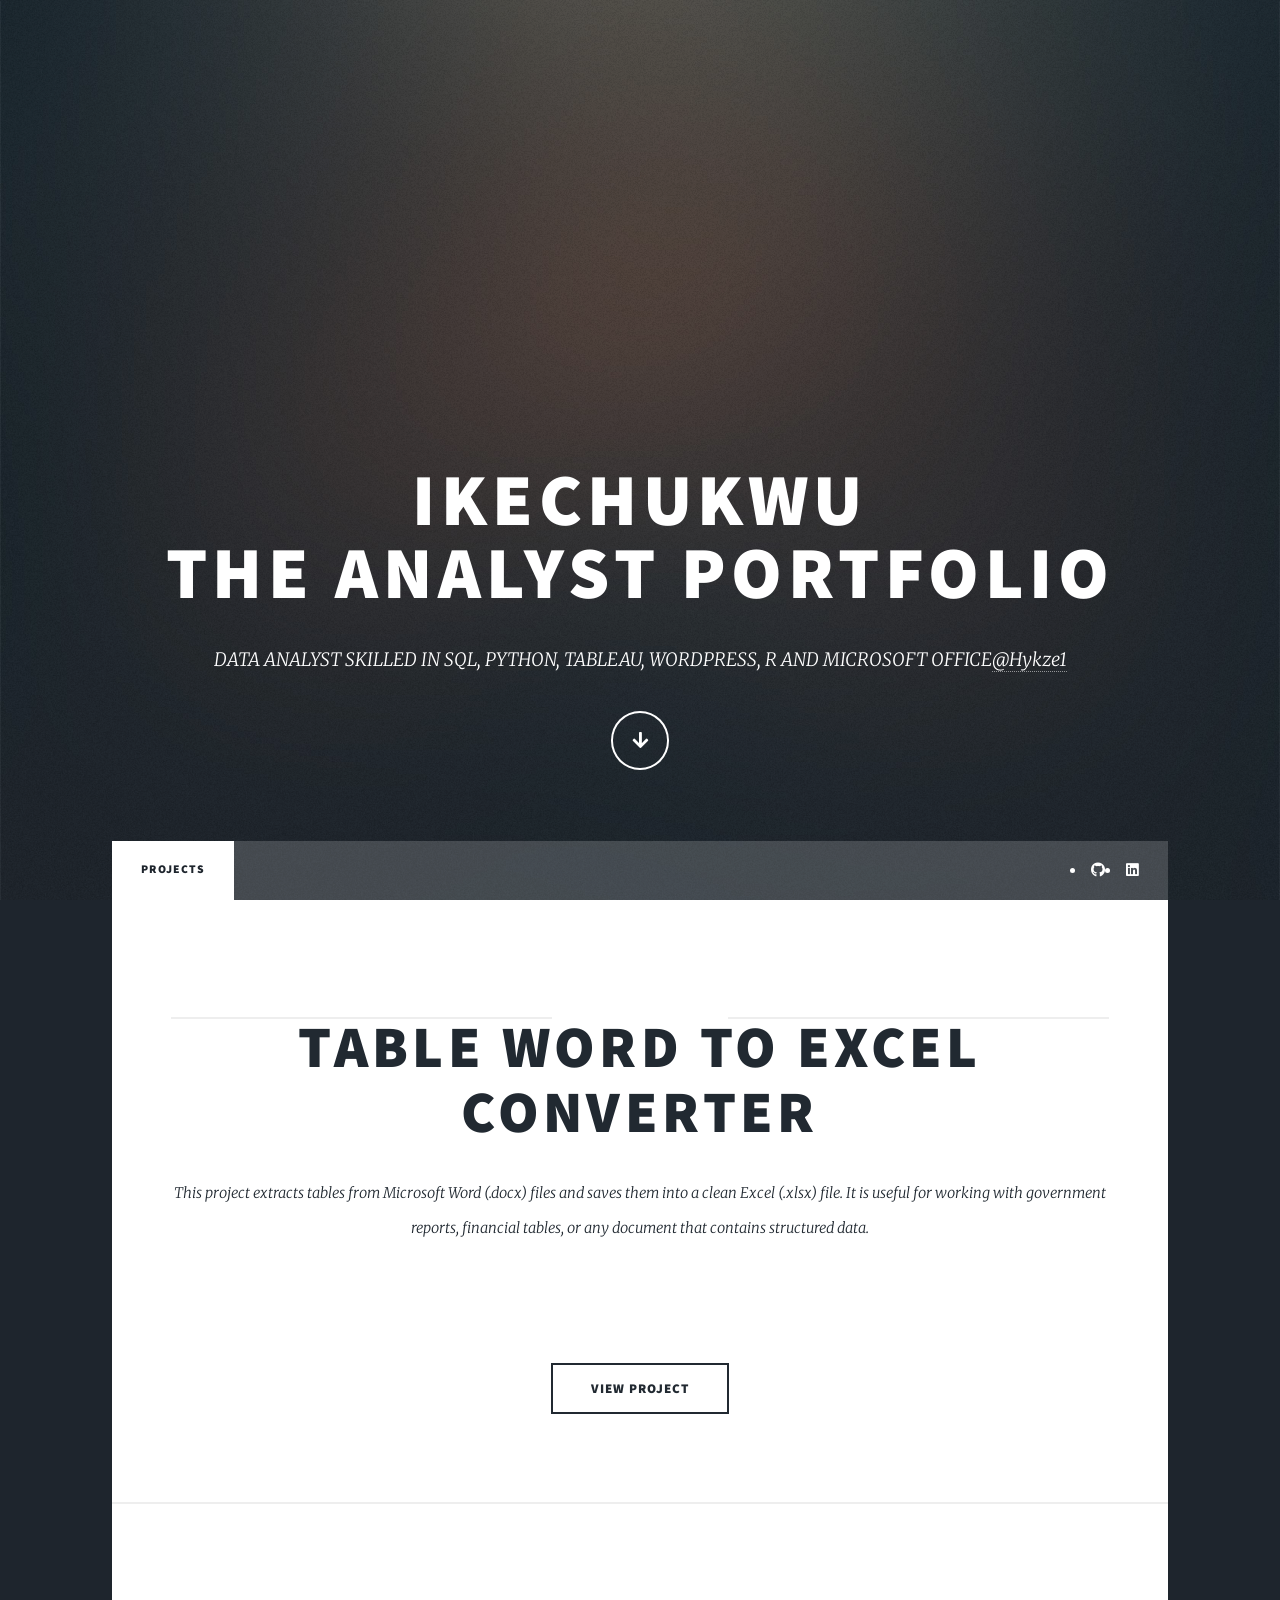
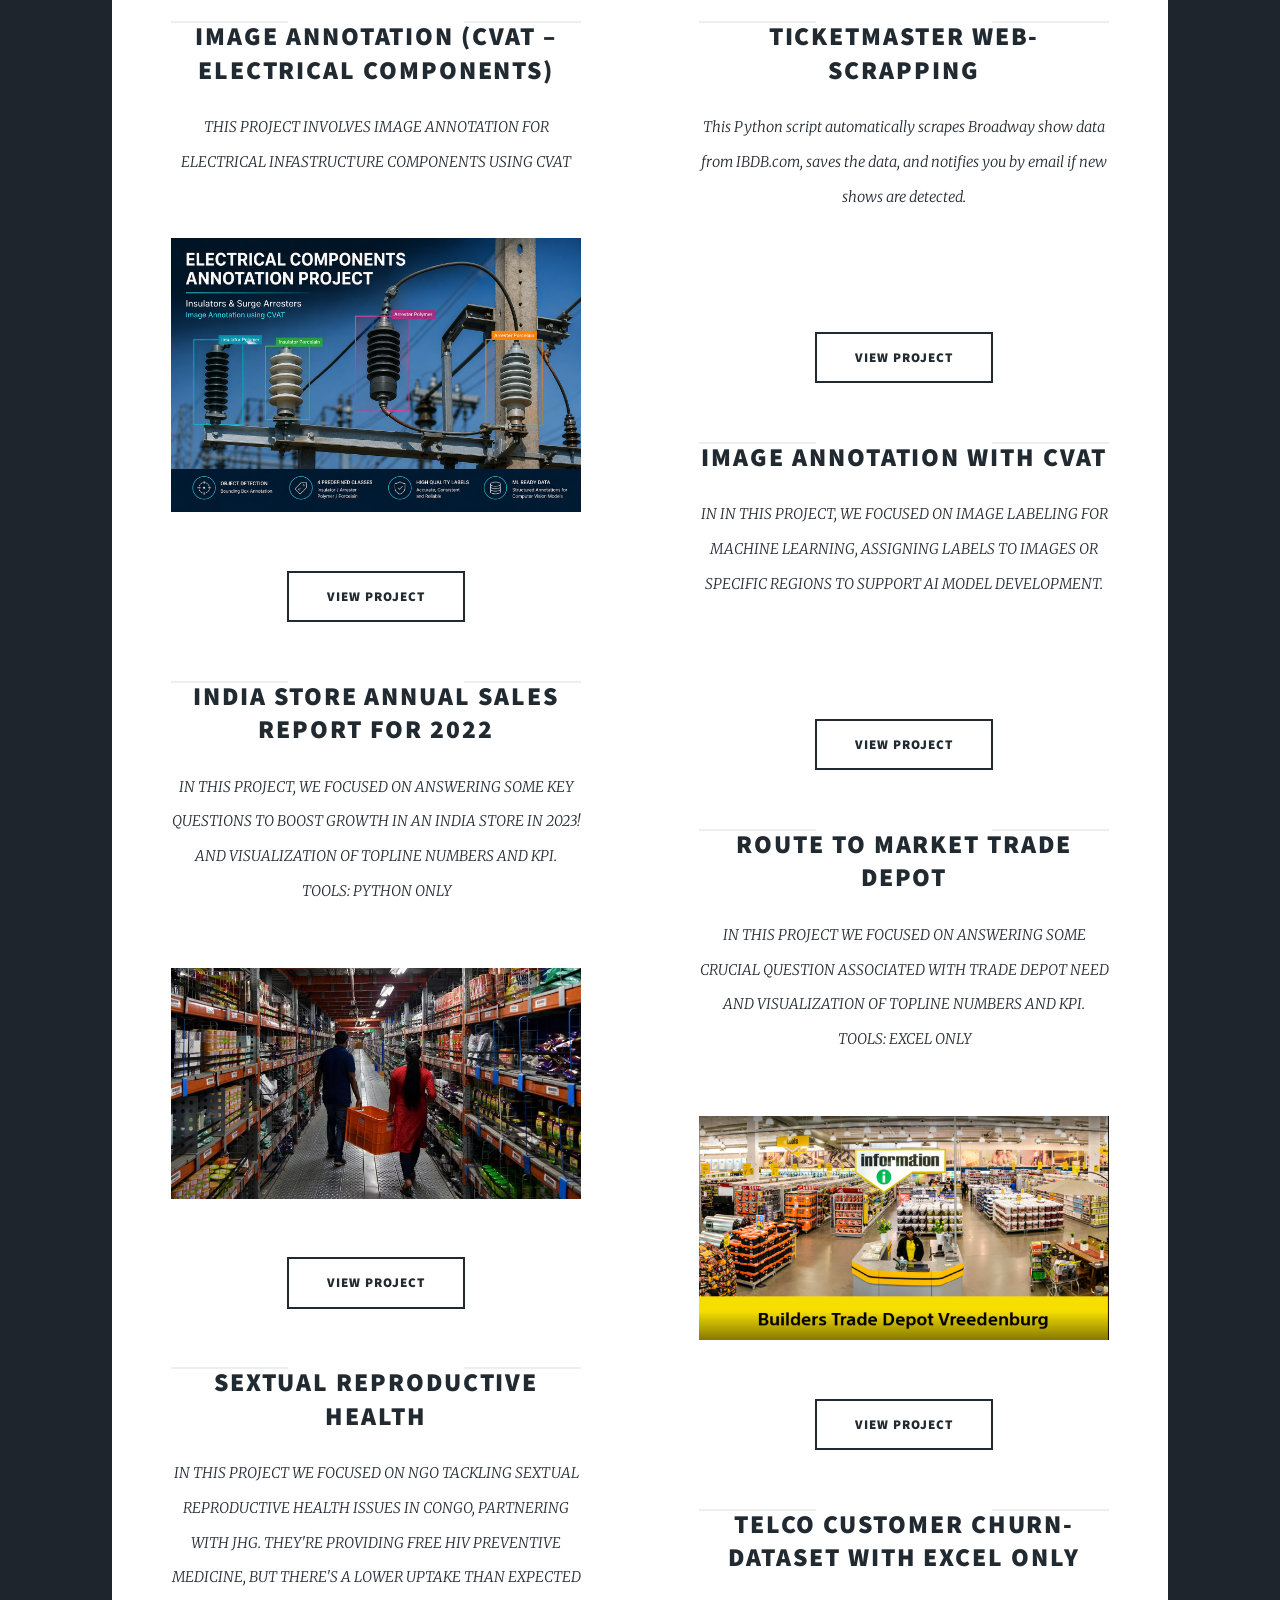
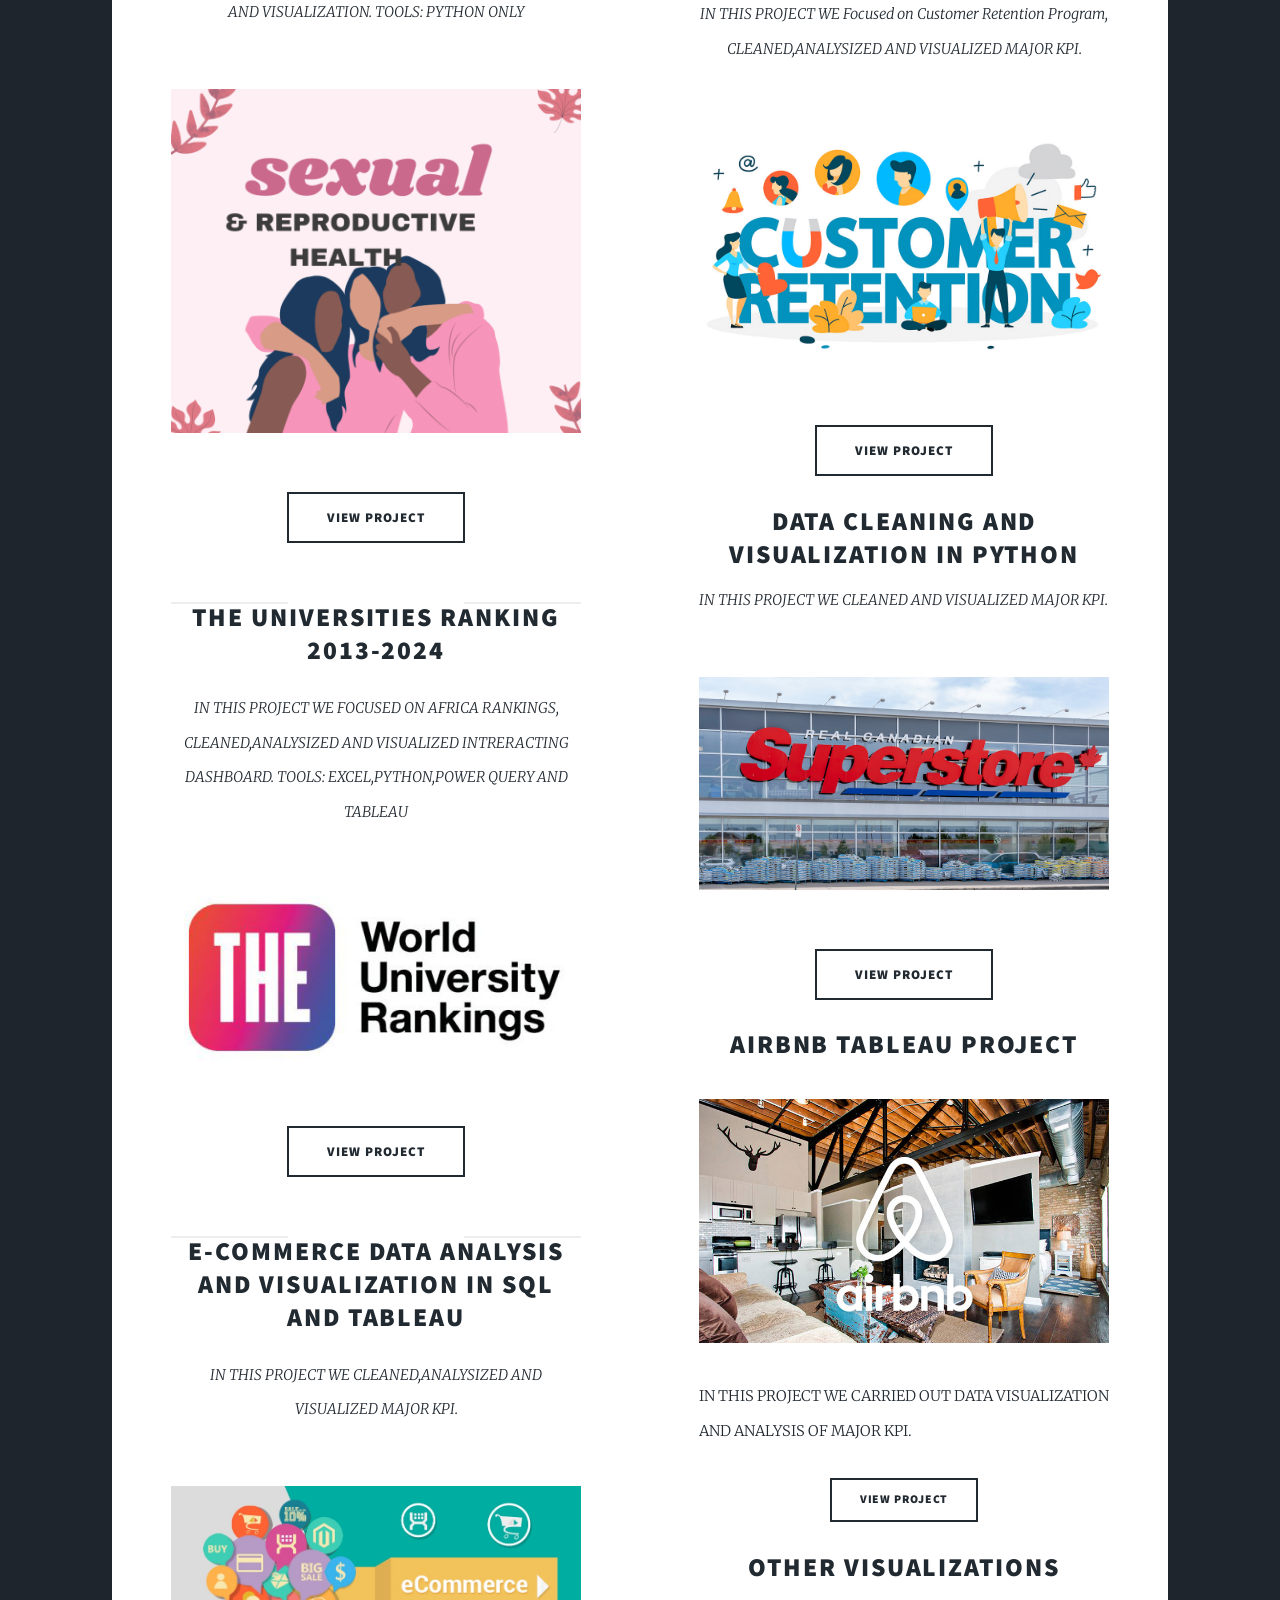
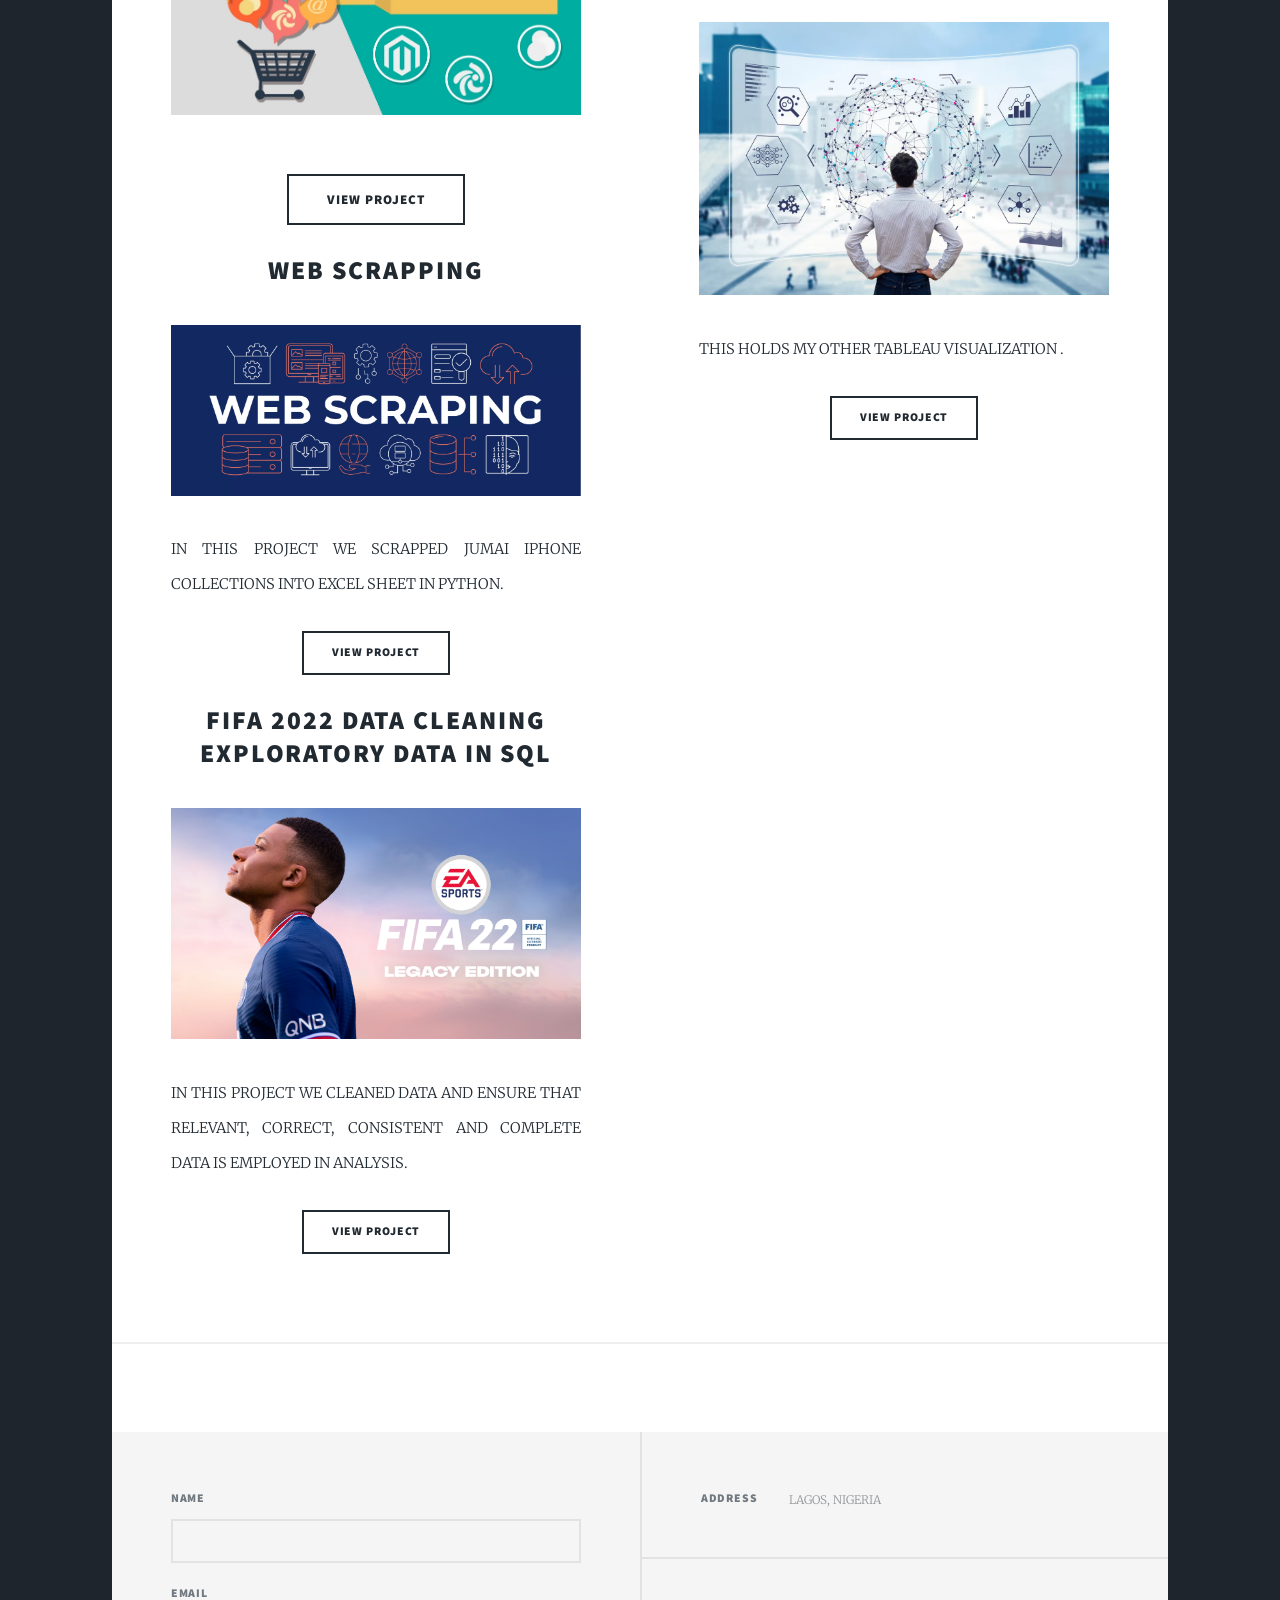
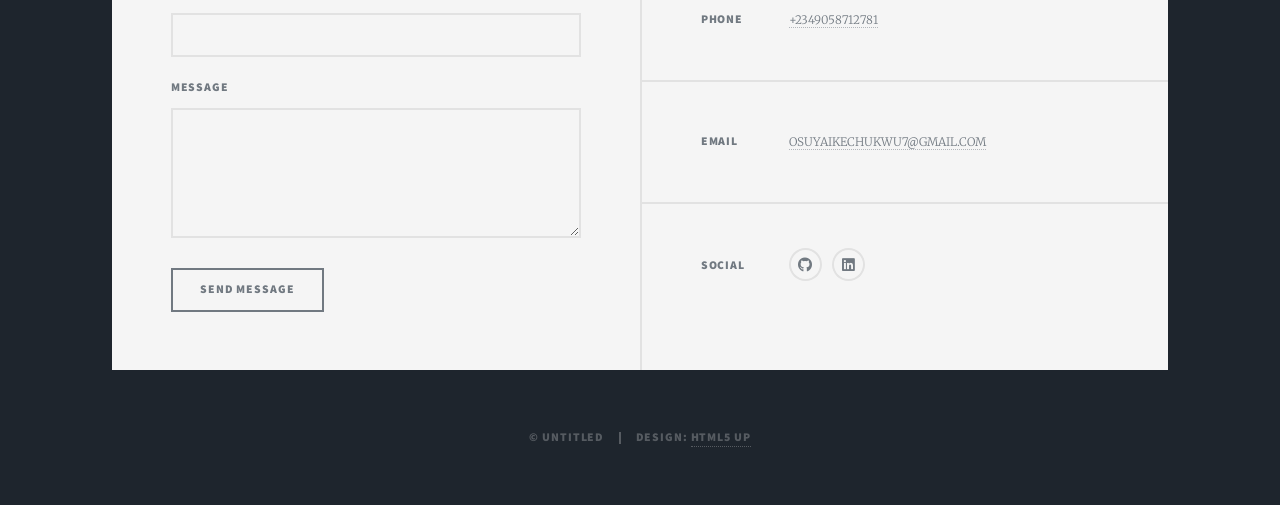
==== index.html @ c37cb104 "Update index.html Signed-off-by: Ikechukwu  Osuya <100960483+Hykze1@users.noreply.github.com>" ====
<!DOCTYPE HTML>
<!--
	Massively by HTML5 UP
	html5up.net | @ajlkn
	Free for personal and commercial use under the CCA 3.0 license (html5up.net/license)
-->
<html>
	<head>
		<title>IKECHUKWU THE ANALYST PORTFOLIO</title>
		<meta charset="utf-8" />
		<meta name="viewport" content="width=device-width, initial-scale=1, user-scalable=no" />
		<link rel="stylesheet" href="assets/css/main.css" />
		<noscript><link rel="stylesheet" href="assets/css/noscript.css" /></noscript>
	</head>
	<body class="is-preload">

		<!-- Wrapper -->
			<div id="wrapper" class="fade-in">

				<!-- Intro -->
					<div id="intro">
						<h1>IKECHUKWU<br />
						THE ANALYST PORTFOLIO</h1>
						<p>DATA ANALYST SKILLED IN SQL, PYTHON, TABLEAU, WORDPRESS, R AND MICROSOFT OFFICE<a href="https://twitter.com/Hykze1">@Hykze1</a>  <a href=""></a><br />
						 <a href="https://html5up.net/license"></a></p>
						<ul class="actions">
							<li><a href="#header" class="button icon solid solo fa-arrow-down scrolly">Continue</a></li>
						</ul>
					</div>

				<!-- Header -->
					<header id="header">
						<a href="index.html" class="logo">IKECHUKWU THE ANALYST</a>
					</header>

				<!-- Nav -->
					<nav id="nav">
						<ul class="links">
							<li class="active"><a href="index.html">PROJECTS</a></li>

						</ul>
						<li><a href="https://github.com/Hykze1" class="icon brands alt fa-github"><span class="label">GitHub</span></a></li>
						<li><a href="https://www.linkedin.com/in/ikechukwu-osuya-4651a313b/" class="icon brands alt fa-linkedin"><span class="label">LINKEDIN</span></a></li>
					</nav>

				<!-- Main -->
					<div id="main">

						<!-- Featured Post -->
							<article class="post featured">
								<header class="major">
									<span class="date"></span>
									<h2><a href="#">Table Word to Excel Converter</a></h2>
									<p>This project extracts tables from Microsoft Word (.docx) files and saves them into a clean Excel (.xlsx) file.
									It is useful for working with government reports, financial tables, or any document that contains structured data.</p>
								</header>
								<a href="#" class="image main"><img src="https://www.guidingtech.com/wp-content/uploads/convert-a-word-table-to-microsoft-excel.jpg" alt="" /></a>
								<ul class="actions special">
									<li><a href="https://github.com/Hykze1/Table_Word_to_Excel_Converter/tree/main" class="button large">VIEW PROJECT</a></li>
								</ul>
							</article>

						<!-- Posts -->
						<section class="posts">
							<div class="left-column">
								</article>
								<header class="major">
									<span class="date"></span>
									<h2><a href="#">Image Annotation (CVAT – Electrical Components)</a></h2>
									<p>THIS PROJECT INVOLVES IMAGE ANNOTATION FOR ELECTRICAL INFASTRUCTURE COMPONENTS USING CVAT</p>
								</header>
								<a href="#" class="image main"><img src="images/Elecrical.png" alt="" /></a>
								<ul class="actions special">
									<li><a href="https://github.com/Hykze1/Image-Annotation-CVAT-Electrical-Components-" class="button large">VIEW PROJECT</a></li>
								</ul>
							</article>
								<header class="major">
									<span class="date"></span>
									<h2><a href="#">INDIA STORE ANNUAL SALES REPORT FOR 2022</a></h2>
									<p>IN THIS PROJECT, WE FOCUSED ON ANSWERING SOME KEY QUESTIONS TO BOOST GROWTH IN AN INDIA STORE IN 2023! AND VISUALIZATION OF TOPLINE NUMBERS AND KPI. TOOLS: PYTHON ONLY</p>
								</header>
								<a href="#" class="image main"><img src="images/INDIAN.jpg" alt="" /></a>
								<ul class="actions special">
									<li><a href="https://github.com/Hykze1/India-Store-Annual-Sales-Report-for-2022" class="button large">VIEW PROJECT</a></li>
								</ul>
							</article>
								</article>
								<header class="major">
									<span class="date"></span>
									<h2><a href="#">SEXTUAL REPRODUCTIVE HEALTH </a></h2>
									<p>IN THIS PROJECT WE FOCUSED ON NGO TACKLING SEXTUAL REPRODUCTIVE HEALTH ISSUES IN CONGO, PARTNERING WITH JHG.  
										THEY'RE PROVIDING FREE HIV PREVENTIVE MEDICINE, BUT THERE'S A LOWER UPTAKE THAN EXPECTED AND VISUALIZATION. TOOLS: PYTHON ONLY</p>
								</header>
								<a href="#" class="image main"><img src="images/HEALTH.png" alt="" /></a>
								<ul class="actions special">
									<li><a href="https://github.com/Hykze1/sexual-reproductive-health" class="button large">VIEW PROJECT</a></li>
								</ul>
							</article>
								</article>
								<header class="major">
									<span class="date"></span>
									<h2><a href="#">THE UNIVERSITIES RANKING 2013-2024</a></h2>
									<p>IN THIS PROJECT WE FOCUSED ON AFRICA RANKINGS, CLEANED,ANALYSIZED AND VISUALIZED INTRERACTING DASHBOARD. TOOLS: EXCEL,PYTHON,POWER QUERY AND TABLEAU</p>
								</header>
								<a href="#" class="image main"><img src="images/THE.png" alt="" /></a>
								<ul class="actions special">
									<li><a href="https://github.com/Hykze1/Times_Higher_Education_Rankings/tree/main" class="button large">VIEW PROJECT</a></li>
								</ul>
							</article>
							  <article>
								<header class="major">
									<span class="date"></span>
									<h2><a href="#">E-COMMERCE DATA ANALYSIS AND VISUALIZATION IN SQL AND TABLEAU</a></h2>
									<p>IN THIS PROJECT WE CLEANED,ANALYSIZED AND VISUALIZED MAJOR KPI.</p>
								</header>
								<a href="#" class="image main"><img src="images/ecommerce.jpg" alt="" /></a>
								<ul class="actions special">
									<li><a href="https://github.com/Hykze1/OLIST-E-COMMERCE-STORE-" class="button large">VIEW PROJECT</a></li>
								</ul>
							</article>
								</article>
								<header>
									<span class="date"></span>
									<h2><a href="#">WEB SCRAPPING</a></h2>
								</header>
								<a href="#" class="image fit"><img src="images/web-scraping.jpg" alt="" /></a>
								<p>IN THIS PROJECT WE SCRAPPED JUMAI IPHONE COLLECTIONS INTO EXCEL SHEET IN PYTHON.</p>
								<ul class="actions special">
									<li><a href="https://github.com/Hykze1/jumai-webscrapping" class="button">VIEW PROJECT</a></li>
								</ul>
						  </article>
							  <article>
								<header>
									<span class="date"></span>
									<h2><a href="#">FIFA 2022 DATA CLEANING Exploratory data IN SQL</a></h2>
								</header>
								<a href="#" class="image fit"><img src="images/fifa.jpg" alt="" /></a>
								<p>IN THIS PROJECT WE CLEANED DATA AND ENSURE THAT RELEVANT, CORRECT, CONSISTENT AND COMPLETE DATA IS EMPLOYED IN ANALYSIS.</p>
								<ul class="actions special">
									<li><a href="https://github.com/Hykze1/DATA-CLEANING-CHALLENGE-WITH-SQL-FIFA-21-dataset" class="button">VIEW PROJECT</a></li>
								</ul>
							  </article>
							</div>
							<div class="right-column">
								<article>
									<header class="major">
									<span class="date"></span>
									<h2><a href="#">Ticketmaster Web-Scrapping</a></h2>
									<p>This Python script automatically scrapes Broadway show data from IBDB.com, saves the data, and notifies you by email if new shows are detected.</p>
								</header>
								<a href="#" class="image main"><img src="https://usaartnews.com/wp-content/uploads/5u6rtfv.jpg" alt="" /></a>
								<ul class="actions special">
									<li><a href="https://github.com/Hykze1/Ticketmaster-webscrapping/tree/main" class="button large">VIEW PROJECT</a></li>
								</ul>
							</article>
							  <article>
								<header class="major">
									<span class="date"></span>
									<h2><a href="#">Image Annotation With Cvat</a></h2>
									<p>IN IN THIS PROJECT, WE FOCUSED ON IMAGE LABELING FOR MACHINE LEARNING, ASSIGNING LABELS TO IMAGES OR SPECIFIC REGIONS TO SUPPORT AI MODEL DEVELOPMENT.</p>
								</header>
								<a href="#" class="image main"><img src="https://private-user-images.githubusercontent.com/100960483/354411027-742187f0-4f7b-4dc2-a710-233923208ec7.png?jwt=eyJhbGciOiJIUzI1NiIsInR5cCI6IkpXVCJ9.[base64].StO1RQ5JmD3XJWrUX4i67jJXv6Nj3n0_7Jcnl3-kH_E" alt="" /></a>
								<ul class="actions special">
									<li><a href="https://github.com/Hykze1/Data-Annotation" class="button large">VIEW PROJECT</a></li>
								</ul>
							</article
								<article>
								<header class="major">
									<span class="date"></span>
									<h2><a href="#">ROUTE TO MARKET TRADE DEPOT</a></h2>
									<p>IN THIS PROJECT WE FOCUSED ON ANSWERING SOME CRUCIAL QUESTION ASSOCIATED WITH TRADE DEPOT NEED AND VISUALIZATION OF TOPLINE NUMBERS AND KPI. TOOLS: EXCEL ONLY</p>
								</header>
								<a href="#" class="image main"><img src="images/trade1.jpg" alt="" /></a>
								<ul class="actions special">
									<li><a href="https://github.com/Hykze1/Route-To-Market-" class="button large">VIEW PROJECT</a></li>
								</ul>
							</article>
								<header class="major">
									<span class="date"></span>
									<h2><a href="#">Telco Customer Churn-Dataset with Excel only</a></h2>
									<p>IN THIS PROJECT WE Focused on Customer Retention Program, CLEANED,ANALYSIZED AND VISUALIZED MAJOR KPI.</p>
								</header>
								<a href="#" class="image main"><img src="images/RETENTION.png" alt="" /></a>
								<ul class="actions special">
									<li><a href="https://github.com/Hykze1/Telco-Customer-Churn-Dataset-Focused-Customer-Retention-Program" class="button large">VIEW PROJECT</a></li>
								</ul>
							</article>
								<article>
								<header>
									<span class="date"></span>
									<h2><a href="#">DATA CLEANING AND VISUALIZATION IN PYTHON</a></h2>
									<p>IN THIS PROJECT WE CLEANED AND VISUALIZED MAJOR KPI.</p>
								</header>
								<a href="#" class="image main"><img src="images/superstore.jpg" alt="" /></a>
								<ul class="actions special">
									<li><a href="https://github.com/Hykze1/SuperStoreOrders-Data-Analytics-using-python" class="button large">VIEW PROJECT</a></li>
								</ul>
							</article>
							  <article>
								<header>
									<span class="date"></span>
									<h2><a href="">AIRBNB TABLEAU PROJECT</a></h2>
								</header>
								<a href="#" class="image fit"><img src="images/airbnb_.jpg" alt="" /></a>
								<p>IN THIS PROJECT WE CARRIED OUT DATA VISUALIZATION AND ANALYSIS OF MAJOR KPI.</p>
								<ul class="actions special">
									<li><a href="https://github.com/Hykze1/TABLEAU-PROJECT" class="button">VIEW PROJECT</a></li>
								</ul>
							</article>
							
								<article>
								<header>
									<span class="date"></span>
									<h2><a href="#">OTHER VISUALIZATIONS</a></h2>
								</header>
								<a href="#" class="image fit"><img src="images/visual.jpg" alt="" /></a>
								<p>THIS HOLDS MY OTHER TABLEAU VISUALIZATION .</p>
								<ul class="actions special">
									<li><a href="https://public.tableau.com/app/profile/ikechukwu.osuya" class="button">VIEW PROJECT</a></li>
								</ul>
							</div>
							</article>
							
						  </section>
						  
								<article>
									
								<article>
								<article>
									
								</article>
								<article>
									
								</article>
								<article>
									
								</article>
								<article>
									
								</article>

							</section>

						<!-- Footer -->
							

					</div>
				<!-- Footer -->
					<footer id="footer">
						<section>
							<form method="post" action="#">
								<div class="fields">
									<div class="field">
										<label for="name">Name</label>
										<input type="text" name="name" id="name" />
									</div>
									<div class="field">
										<label for="email">Email</label>
										<input type="text" name="email" id="email" />
									</div>
									<div class="field">
										<label for="message">Message</label>
										<textarea name="message" id="message" rows="3"></textarea>
									</div>
								</div>
								<ul class="actions">
									<li><input type="submit" value="Send Message" /></li>
								</ul>
							</form>
						</section>
						<section class="split contact">
							<section class="alt">
								<h3>Address</h3>
								<p>LAGOS, NIGERIA</p>
							</section>
							<section>
								<h3>Phone</h3>
								<p><a href="+2349058712781">+2349058712781</a></p>
							</section>
							<section>
								<h3>Email</h3>
								<p><a href="#">OSUYAIKECHUKWU7@GMAIL.COM</a></p>
							</section>
							<section>
								<h3>Social</h3>
								<ul class="icons alt">


									<li><a href="https://github.com/Hykze1" class="icon brands alt fa-github"><span class="label">GitHub</span></a></li>
									<li><a href="https://www.linkedin.com/in/ikechukwu-osuya-4651a313b/" class="icon brands alt fa-linkedin"><span class="label">LINKEDIN</span></a></li>
								</ul>
							</section>
						</section>
					</footer>

				<!-- Copyright -->
					<div id="copyright">
						<ul><li>&copy; Untitled</li><li>Design: <a href="https://html5up.net">HTML5 UP</a></li></ul>
					</div>

			</div>

		<!-- Scripts -->
			<script src="assets/js/jquery.min.js"></script>
			<script src="assets/js/jquery.scrollex.min.js"></script>
			<script src="assets/js/jquery.scrolly.min.js"></script>
			<script src="assets/js/browser.min.js"></script>
			<script src="assets/js/breakpoints.min.js"></script>
			<script src="assets/js/util.js"></script>
			<script src="assets/js/main.js"></script>

	<!-- Code injected by live-server -->
<script>
	// <![CDATA[  <-- For SVG support
	if ('WebSocket' in window) {
		(function () {
			function refreshCSS() {
				var sheets = [].slice.call(document.getElementsByTagName("link"));
				var head = document.getElementsByTagName("head")[0];
				for (var i = 0; i < sheets.length; ++i) {
					var elem = sheets[i];
					var parent = elem.parentElement || head;
					parent.removeChild(elem);
					var rel = elem.rel;
					if (elem.href && typeof rel != "string" || rel.length == 0 || rel.toLowerCase() == "stylesheet") {
						var url = elem.href.replace(/(&|\?)_cacheOverride=\d+/, '');
						elem.href = url + (url.indexOf('?') >= 0 ? '&' : '?') + '_cacheOverride=' + (new Date().valueOf());
					}
					parent.appendChild(elem);
				}
			}
			var protocol = window.location.protocol === 'http:' ? 'ws://' : 'wss://';
			var address = protocol + window.location.host + window.location.pathname + '/ws';
			var socket = new WebSocket(address);
			socket.onmessage = function (msg) {
				if (msg.data == 'reload') window.location.reload();
				else if (msg.data == 'refreshcss') refreshCSS();
			};
			if (sessionStorage && !sessionStorage.getItem('IsThisFirstTime_Log_From_LiveServer')) {
				console.log('Live reload enabled.');
				sessionStorage.setItem('IsThisFirstTime_Log_From_LiveServer', true);
			}
		})();
	}
	else {
		console.error('Upgrade your browser. This Browser is NOT supported WebSocket for Live-Reloading.');
	}
	// ]]>
</script>
</body>
</html>
---- assets/css/main.css ----
@import url(fontawesome-all.min.css);
@import url("https://fonts.googleapis.com/css?family=Merriweather:300,700,300italic,700italic|Source+Sans+Pro:900");

/*
	Massively by HTML5 UP
	html5up.net | @ajlkn
	Free for personal and commercial use under the CCA 3.0 license (html5up.net/license)
*/

html, body, div, span, applet, object,
iframe, h1, h2, h3, h4, h5, h6, p, blockquote,
pre, a, abbr, acronym, address, big, cite,
code, del, dfn, em, img, ins, kbd, q, s, samp,
small, strike, strong, sub, sup, tt, var, b,
u, i, center, dl, dt, dd, ol, ul, li, fieldset,
form, label, legend, table, caption, tbody,
tfoot, thead, tr, th, td, article, aside,
canvas, details, embed, figure, figcaption,
footer, header, hgroup, menu, nav, output, ruby,
section, summary, time, mark, audio, video {
	margin: 0;
	padding: 0;
	border: 0;
	font-size: 100%;
	font: inherit;
	vertical-align: baseline;}

article, aside, details, figcaption, figure,
footer, header, hgroup, menu, nav, section {
	display: block;}

body {
	line-height: 1;
}

ol, ul {
	list-style: none;
}

blockquote, q {
	quotes: none;
}

	blockquote:before, blockquote:after, q:before, q:after {
		content: '';
		content: none;
	}

table {
	border-collapse: collapse;
	border-spacing: 0;
}

body {
	-webkit-text-size-adjust: none;
}

mark {
	background-color: transparent;
	color: inherit;
}

input::-moz-focus-inner {
	border: 0;
	padding: 0;
}

input, select, textarea {
	-moz-appearance: none;
	-webkit-appearance: none;
	-ms-appearance: none;
	appearance: none;
}

/* Basic */

	@-ms-viewport {
		width: device-width;
	}

	body {
		-ms-overflow-style: scrollbar;
	}

	@media screen and (max-width: 480px) {

		html, body {
			min-width: 320px;
		}

	}

	html {
		box-sizing: border-box;
	}

	*, *:before, *:after {
		box-sizing: inherit;
	}

	body {
		background-color: #1e252d;
	}

		body.is-preload *, body.is-preload *:before, body.is-preload *:after {
			-moz-animation: none !important;
			-webkit-animation: none !important;
			-ms-animation: none !important;
			animation: none !important;
			-moz-transition: none !important;
			-webkit-transition: none !important;
			-ms-transition: none !important;
			transition: none !important;
		}

/* Type */

	html {
		font-size: 16pt;
	}

		@media screen and (max-width: 1680px) {

			html {
				font-size: 12pt;
			}

		}

		@media screen and (max-width: 1280px) {

			html {
				font-size: 11pt;
			}

		}

		@media screen and (max-width: 360px) {

			html {
				font-size: 10pt;
			}

		}

	body {
		color: #212931;
	}

	body, input, select, textarea {
		font-family: "Merriweather", Georgia, serif;
		font-weight: 300;
		font-size: 1rem;
		line-height: 2.375;
	}

	a {
		-moz-transition: color 0.2s ease-in-out, background-color 0.2s ease-in-out, border-color 0.2s ease-in-out, box-shadow 0.2s ease-in-out;
		-webkit-transition: color 0.2s ease-in-out, background-color 0.2s ease-in-out, border-color 0.2s ease-in-out, box-shadow 0.2s ease-in-out;
		-ms-transition: color 0.2s ease-in-out, background-color 0.2s ease-in-out, border-color 0.2s ease-in-out, box-shadow 0.2s ease-in-out;
		transition: color 0.2s ease-in-out, background-color 0.2s ease-in-out, border-color 0.2s ease-in-out, box-shadow 0.2s ease-in-out;
		border-bottom: dotted 1px;
		text-decoration: none;
	}

		a:hover {
			border-bottom-color: transparent;
		}

	strong, b {
		font-weight: 600;
	}

	em, i {
		font-style: italic;
	}

	p {
		text-align: justify;
		margin: 0 0 2rem 0;
	}

	h1, h2, h3, h4, h5, h6 {
		font-family: "Source Sans Pro", Helvetica, sans-serif;
		font-weight: 900;
		line-height: 1.5;
		letter-spacing: 0.075em;
		text-transform: uppercase;
		margin: 0 0 1rem 0;
	}

		h1 a, h2 a, h3 a, h4 a, h5 a, h6 a {
			border-bottom: 0;
			color: inherit;
			text-decoration: none;
		}

	h1 {
		font-size: 4rem;
		line-height: 1.1;
		margin: 0 0 2rem 0;
	}

	h2 {
		font-size: 1.75rem;
		line-height: 1.3;
		margin: 0 0 1.5rem 0;
	}

	h3 {
		font-size: 1.25rem;
		margin: 0 0 1.5rem 0;
	}

	h4 {
		font-size: 1rem;
	}

	h5 {
		font-size: 0.9rem;
	}

	h6 {
		font-size: 0.8rem;
	}

	sub {
		font-size: 0.8rem;
		position: relative;
		top: 0.5rem;
	}

	sup {
		font-size: 0.8rem;
		position: relative;
		top: -0.5rem;
	}

	blockquote {
		border-left: solid 4px;
		font-style: italic;
		margin: 0 0 2rem 0;
		padding: 0.5rem 0 0.5rem 2rem;
	}

	code {
		border: solid 2px;
		font-family: "Courier New", monospace;
		font-size: 0.9rem;
		margin: 0 0.25rem;
		padding: 0.25rem 0.65rem;
	}

	pre {
		-webkit-overflow-scrolling: touch;
		font-family: "Courier New", monospace;
		font-size: 0.9rem;
		margin: 0 0 2rem 0;
	}

		pre code {
			display: block;
			line-height: 1.75;
			padding: 1rem 1.5rem;
			overflow-x: auto;
		}

	hr {
		border: 0;
		border-bottom: solid 2px;
		margin: 3rem 0;
	}

		hr.major {
			margin: 5rem 0;
		}

	.align-left {
		text-align: left;
	}

	.align-center {
		text-align: center;
	}

	.align-right {
		text-align: right;
	}

	input, select, textarea {
		color: #212931;
	}

	a {
		color: #212931;
		border-bottom-color: rgba(33, 41, 49, 0.5);
	}

		a:hover {
			border-bottom-color: transparent;
			color: #18bfef !important;
		}

	strong, b {
		color: #212931;
	}

	h1, h2, h3, h4, h5, h6 {
		color: #212931;
	}

	blockquote {
		border-left-color: #eeeeee;
	}

	code {
		background: rgba(220, 220, 220, 0.25);
		border-color: #eeeeee;
	}

	hr {
		border-bottom-color: #eeeeee;
	}

/* Row */

	.row {
		display: flex;
		flex-wrap: wrap;
		box-sizing: border-box;
		align-items: stretch;
	}

		.row > * {
			box-sizing: border-box;
		}

		.row.gtr-uniform > * > :last-child {
			margin-bottom: 0;
		}

		.row.aln-left {
			justify-content: flex-start;
		}

		.row.aln-center {
			justify-content: center;
		}

		.row.aln-right {
			justify-content: flex-end;
		}

		.row.aln-top {
			align-items: flex-start;
		}

		.row.aln-middle {
			align-items: center;
		}

		.row.aln-bottom {
			align-items: flex-end;
		}

		.row > .imp {
			order: -1;
		}

		.row > .col-1 {
			width: 8.33333%;
		}

		.row > .off-1 {
			margin-left: 8.33333%;
		}

		.row > .col-2 {
			width: 16.66667%;
		}

		.row > .off-2 {
			margin-left: 16.66667%;
		}

		.row > .col-3 {
			width: 25%;
		}

		.row > .off-3 {
			margin-left: 25%;
		}

		.row > .col-4 {
			width: 33.33333%;
		}

		.row > .off-4 {
			margin-left: 33.33333%;
		}

		.row > .col-5 {
			width: 41.66667%;
		}

		.row > .off-5 {
			margin-left: 41.66667%;
		}

		.row > .col-6 {
			width: 50%;
		}

		.row > .off-6 {
			margin-left: 50%;
		}

		.row > .col-7 {
			width: 58.33333%;
		}

		.row > .off-7 {
			margin-left: 58.33333%;
		}

		.row > .col-8 {
			width: 66.66667%;
		}

		.row > .off-8 {
			margin-left: 66.66667%;
		}

		.row > .col-9 {
			width: 75%;
		}

		.row > .off-9 {
			margin-left: 75%;
		}

		.row > .col-10 {
			width: 83.33333%;
		}

		.row > .off-10 {
			margin-left: 83.33333%;
		}

		.row > .col-11 {
			width: 91.66667%;
		}

		.row > .off-11 {
			margin-left: 91.66667%;
		}

		.row > .col-12 {
			width: 100%;
		}

		.row > .off-12 {
			margin-left: 100%;
		}

		.row.gtr-0 {
			margin-top: 0;
			margin-left: 0rem;
		}

			.row.gtr-0 > * {
				padding: 0 0 0 0rem;
			}

			.row.gtr-0.gtr-uniform {
				margin-top: 0rem;
			}

				.row.gtr-0.gtr-uniform > * {
					padding-top: 0rem;
				}

		.row.gtr-25 {
			margin-top: 0;
			margin-left: -0.375rem;
		}

			.row.gtr-25 > * {
				padding: 0 0 0 0.375rem;
			}

			.row.gtr-25.gtr-uniform {
				margin-top: -0.375rem;
			}

				.row.gtr-25.gtr-uniform > * {
					padding-top: 0.375rem;
				}

		.row.gtr-50 {
			margin-top: 0;
			margin-left: -0.75rem;
		}

			.row.gtr-50 > * {
				padding: 0 0 0 0.75rem;
			}

			.row.gtr-50.gtr-uniform {
				margin-top: -0.75rem;
			}

				.row.gtr-50.gtr-uniform > * {
					padding-top: 0.75rem;
				}

		.row {
			margin-top: 0;
			margin-left: -1.5rem;
		}

			.row > * {
				padding: 0 0 0 1.5rem;
			}

			.row.gtr-uniform {
				margin-top: -1.5rem;
			}

				.row.gtr-uniform > * {
					padding-top: 1.5rem;
				}

		.row.gtr-150 {
			margin-top: 0;
			margin-left: -2.25rem;
		}

			.row.gtr-150 > * {
				padding: 0 0 0 2.25rem;
			}

			.row.gtr-150.gtr-uniform {
				margin-top: -2.25rem;
			}

				.row.gtr-150.gtr-uniform > * {
					padding-top: 2.25rem;
				}

		.row.gtr-200 {
			margin-top: 0;
			margin-left: -3rem;
		}

			.row.gtr-200 > * {
				padding: 0 0 0 3rem;
			}

			.row.gtr-200.gtr-uniform {
				margin-top: -3rem;
			}

				.row.gtr-200.gtr-uniform > * {
					padding-top: 3rem;
				}

		@media screen and (max-width: 1680px) {

			.row {
				display: flex;
				flex-wrap: wrap;
				box-sizing: border-box;
				align-items: stretch;
			}

				.row > * {
					box-sizing: border-box;
				}

				.row.gtr-uniform > * > :last-child {
					margin-bottom: 0;
				}

				.row.aln-left {
					justify-content: flex-start;
				}

				.row.aln-center {
					justify-content: center;
				}

				.row.aln-right {
					justify-content: flex-end;
				}

				.row.aln-top {
					align-items: flex-start;
				}

				.row.aln-middle {
					align-items: center;
				}

				.row.aln-bottom {
					align-items: flex-end;
				}

				.row > .imp-xlarge {
					order: -1;
				}

				.row > .col-1-xlarge {
					width: 8.33333%;
				}

				.row > .off-1-xlarge {
					margin-left: 8.33333%;
				}

				.row > .col-2-xlarge {
					width: 16.66667%;
				}

				.row > .off-2-xlarge {
					margin-left: 16.66667%;
				}

				.row > .col-3-xlarge {
					width: 25%;
				}

				.row > .off-3-xlarge {
					margin-left: 25%;
				}

				.row > .col-4-xlarge {
					width: 33.33333%;
				}

				.row > .off-4-xlarge {
					margin-left: 33.33333%;
				}

				.row > .col-5-xlarge {
					width: 41.66667%;
				}

				.row > .off-5-xlarge {
					margin-left: 41.66667%;
				}

				.row > .col-6-xlarge {
					width: 50%;
				}

				.row > .off-6-xlarge {
					margin-left: 50%;
				}

				.row > .col-7-xlarge {
					width: 58.33333%;
				}

				.row > .off-7-xlarge {
					margin-left: 58.33333%;
				}

				.row > .col-8-xlarge {
					width: 66.66667%;
				}

				.row > .off-8-xlarge {
					margin-left: 66.66667%;
				}

				.row > .col-9-xlarge {
					width: 75%;
				}

				.row > .off-9-xlarge {
					margin-left: 75%;
				}

				.row > .col-10-xlarge {
					width: 83.33333%;
				}

				.row > .off-10-xlarge {
					margin-left: 83.33333%;
				}

				.row > .col-11-xlarge {
					width: 91.66667%;
				}

				.row > .off-11-xlarge {
					margin-left: 91.66667%;
				}

				.row > .col-12-xlarge {
					width: 100%;
				}

				.row > .off-12-xlarge {
					margin-left: 100%;
				}

				.row.gtr-0 {
					margin-top: 0;
					margin-left: 0rem;
				}

					.row.gtr-0 > * {
						padding: 0 0 0 0rem;
					}

					.row.gtr-0.gtr-uniform {
						margin-top: 0rem;
					}

						.row.gtr-0.gtr-uniform > * {
							padding-top: 0rem;
						}

				.row.gtr-25 {
					margin-top: 0;
					margin-left: -0.375rem;
				}

					.row.gtr-25 > * {
						padding: 0 0 0 0.375rem;
					}

					.row.gtr-25.gtr-uniform {
						margin-top: -0.375rem;
					}

						.row.gtr-25.gtr-uniform > * {
							padding-top: 0.375rem;
						}

				.row.gtr-50 {
					margin-top: 0;
					margin-left: -0.75rem;
				}

					.row.gtr-50 > * {
						padding: 0 0 0 0.75rem;
					}

					.row.gtr-50.gtr-uniform {
						margin-top: -0.75rem;
					}

						.row.gtr-50.gtr-uniform > * {
							padding-top: 0.75rem;
						}

				.row {
					margin-top: 0;
					margin-left: -1.5rem;
				}

					.row > * {
						padding: 0 0 0 1.5rem;
					}

					.row.gtr-uniform {
						margin-top: -1.5rem;
					}

						.row.gtr-uniform > * {
							padding-top: 1.5rem;
						}

				.row.gtr-150 {
					margin-top: 0;
					margin-left: -2.25rem;
				}

					.row.gtr-150 > * {
						padding: 0 0 0 2.25rem;
					}

					.row.gtr-150.gtr-uniform {
						margin-top: -2.25rem;
					}

						.row.gtr-150.gtr-uniform > * {
							padding-top: 2.25rem;
						}

				.row.gtr-200 {
					margin-top: 0;
					margin-left: -3rem;
				}

					.row.gtr-200 > * {
						padding: 0 0 0 3rem;
					}

					.row.gtr-200.gtr-uniform {
						margin-top: -3rem;
					}

						.row.gtr-200.gtr-uniform > * {
							padding-top: 3rem;
						}

		}

		@media screen and (max-width: 1280px) {

			.row {
				display: flex;
				flex-wrap: wrap;
				box-sizing: border-box;
				align-items: stretch;
			}

				.row > * {
					box-sizing: border-box;
				}

				.row.gtr-uniform > * > :last-child {
					margin-bottom: 0;
				}

				.row.aln-left {
					justify-content: flex-start;
				}

				.row.aln-center {
					justify-content: center;
				}

				.row.aln-right {
					justify-content: flex-end;
				}

				.row.aln-top {
					align-items: flex-start;
				}

				.row.aln-middle {
					align-items: center;
				}

				.row.aln-bottom {
					align-items: flex-end;
				}

				.row > .imp-large {
					order: -1;
				}

				.row > .col-1-large {
					width: 8.33333%;
				}

				.row > .off-1-large {
					margin-left: 8.33333%;
				}

				.row > .col-2-large {
					width: 16.66667%;
				}

				.row > .off-2-large {
					margin-left: 16.66667%;
				}

				.row > .col-3-large {
					width: 25%;
				}

				.row > .off-3-large {
					margin-left: 25%;
				}

				.row > .col-4-large {
					width: 33.33333%;
				}

				.row > .off-4-large {
					margin-left: 33.33333%;
				}

				.row > .col-5-large {
					width: 41.66667%;
				}

				.row > .off-5-large {
					margin-left: 41.66667%;
				}

				.row > .col-6-large {
					width: 50%;
				}

				.row > .off-6-large {
					margin-left: 50%;
				}

				.row > .col-7-large {
					width: 58.33333%;
				}

				.row > .off-7-large {
					margin-left: 58.33333%;
				}

				.row > .col-8-large {
					width: 66.66667%;
				}

				.row > .off-8-large {
					margin-left: 66.66667%;
				}

				.row > .col-9-large {
					width: 75%;
				}

				.row > .off-9-large {
					margin-left: 75%;
				}

				.row > .col-10-large {
					width: 83.33333%;
				}

				.row > .off-10-large {
					margin-left: 83.33333%;
				}

				.row > .col-11-large {
					width: 91.66667%;
				}

				.row > .off-11-large {
					margin-left: 91.66667%;
				}

				.row > .col-12-large {
					width: 100%;
				}

				.row > .off-12-large {
					margin-left: 100%;
				}

				.row.gtr-0 {
					margin-top: 0;
					margin-left: 0rem;
				}

					.row.gtr-0 > * {
						padding: 0 0 0 0rem;
					}

					.row.gtr-0.gtr-uniform {
						margin-top: 0rem;
					}

						.row.gtr-0.gtr-uniform > * {
							padding-top: 0rem;
						}

				.row.gtr-25 {
					margin-top: 0;
					margin-left: -0.375rem;
				}

					.row.gtr-25 > * {
						padding: 0 0 0 0.375rem;
					}

					.row.gtr-25.gtr-uniform {
						margin-top: -0.375rem;
					}

						.row.gtr-25.gtr-uniform > * {
							padding-top: 0.375rem;
						}

				.row.gtr-50 {
					margin-top: 0;
					margin-left: -0.75rem;
				}

					.row.gtr-50 > * {
						padding: 0 0 0 0.75rem;
					}

					.row.gtr-50.gtr-uniform {
						margin-top: -0.75rem;
					}

						.row.gtr-50.gtr-uniform > * {
							padding-top: 0.75rem;
						}

				.row {
					margin-top: 0;
					margin-left: -1.5rem;
				}

					.row > * {
						padding: 0 0 0 1.5rem;
					}

					.row.gtr-uniform {
						margin-top: -1.5rem;
					}

						.row.gtr-uniform > * {
							padding-top: 1.5rem;
						}

				.row.gtr-150 {
					margin-top: 0;
					margin-left: -2.25rem;
				}

					.row.gtr-150 > * {
						padding: 0 0 0 2.25rem;
					}

					.row.gtr-150.gtr-uniform {
						margin-top: -2.25rem;
					}

						.row.gtr-150.gtr-uniform > * {
							padding-top: 2.25rem;
						}

				.row.gtr-200 {
					margin-top: 0;
					margin-left: -3rem;
				}

					.row.gtr-200 > * {
						padding: 0 0 0 3rem;
					}

					.row.gtr-200.gtr-uniform {
						margin-top: -3rem;
					}

						.row.gtr-200.gtr-uniform > * {
							padding-top: 3rem;
						}

		}

		@media screen and (max-width: 980px) {

			.row {
				display: flex;
				flex-wrap: wrap;
				box-sizing: border-box;
				align-items: stretch;
			}

				.row > * {
					box-sizing: border-box;
				}

				.row.gtr-uniform > * > :last-child {
					margin-bottom: 0;
				}

				.row.aln-left {
					justify-content: flex-start;
				}

				.row.aln-center {
					justify-content: center;
				}

				.row.aln-right {
					justify-content: flex-end;
				}

				.row.aln-top {
					align-items: flex-start;
				}

				.row.aln-middle {
					align-items: center;
				}

				.row.aln-bottom {
					align-items: flex-end;
				}

				.row > .imp-medium {
					order: -1;
				}

				.row > .col-1-medium {
					width: 8.33333%;
				}

				.row > .off-1-medium {
					margin-left: 8.33333%;
				}

				.row > .col-2-medium {
					width: 16.66667%;
				}

				.row > .off-2-medium {
					margin-left: 16.66667%;
				}

				.row > .col-3-medium {
					width: 25%;
				}

				.row > .off-3-medium {
					margin-left: 25%;
				}

				.row > .col-4-medium {
					width: 33.33333%;
				}

				.row > .off-4-medium {
					margin-left: 33.33333%;
				}

				.row > .col-5-medium {
					width: 41.66667%;
				}

				.row > .off-5-medium {
					margin-left: 41.66667%;
				}

				.row > .col-6-medium {
					width: 50%;
				}

				.row > .off-6-medium {
					margin-left: 50%;
				}

				.row > .col-7-medium {
					width: 58.33333%;
				}

				.row > .off-7-medium {
					margin-left: 58.33333%;
				}

				.row > .col-8-medium {
					width: 66.66667%;
				}

				.row > .off-8-medium {
					margin-left: 66.66667%;
				}

				.row > .col-9-medium {
					width: 75%;
				}

				.row > .off-9-medium {
					margin-left: 75%;
				}

				.row > .col-10-medium {
					width: 83.33333%;
				}

				.row > .off-10-medium {
					margin-left: 83.33333%;
				}

				.row > .col-11-medium {
					width: 91.66667%;
				}

				.row > .off-11-medium {
					margin-left: 91.66667%;
				}

				.row > .col-12-medium {
					width: 100%;
				}

				.row > .off-12-medium {
					margin-left: 100%;
				}

				.row.gtr-0 {
					margin-top: 0;
					margin-left: 0rem;
				}

					.row.gtr-0 > * {
						padding: 0 0 0 0rem;
					}

					.row.gtr-0.gtr-uniform {
						margin-top: 0rem;
					}

						.row.gtr-0.gtr-uniform > * {
							padding-top: 0rem;
						}

				.row.gtr-25 {
					margin-top: 0;
					margin-left: -0.375rem;
				}

					.row.gtr-25 > * {
						padding: 0 0 0 0.375rem;
					}

					.row.gtr-25.gtr-uniform {
						margin-top: -0.375rem;
					}

						.row.gtr-25.gtr-uniform > * {
							padding-top: 0.375rem;
						}

				.row.gtr-50 {
					margin-top: 0;
					margin-left: -0.75rem;
				}

					.row.gtr-50 > * {
						padding: 0 0 0 0.75rem;
					}

					.row.gtr-50.gtr-uniform {
						margin-top: -0.75rem;
					}

						.row.gtr-50.gtr-uniform > * {
							padding-top: 0.75rem;
						}

				.row {
					margin-top: 0;
					margin-left: -1.5rem;
				}

					.row > * {
						padding: 0 0 0 1.5rem;
					}

					.row.gtr-uniform {
						margin-top: -1.5rem;
					}

						.row.gtr-uniform > * {
							padding-top: 1.5rem;
						}

				.row.gtr-150 {
					margin-top: 0;
					margin-left: -2.25rem;
				}

					.row.gtr-150 > * {
						padding: 0 0 0 2.25rem;
					}

					.row.gtr-150.gtr-uniform {
						margin-top: -2.25rem;
					}

						.row.gtr-150.gtr-uniform > * {
							padding-top: 2.25rem;
						}

				.row.gtr-200 {
					margin-top: 0;
					margin-left: -3rem;
				}

					.row.gtr-200 > * {
						padding: 0 0 0 3rem;
					}

					.row.gtr-200.gtr-uniform {
						margin-top: -3rem;
					}

						.row.gtr-200.gtr-uniform > * {
							padding-top: 3rem;
						}

		}

		@media screen and (max-width: 736px) {

			.row {
				display: flex;
				flex-wrap: wrap;
				box-sizing: border-box;
				align-items: stretch;
			}

				.row > * {
					box-sizing: border-box;
				}

				.row.gtr-uniform > * > :last-child {
					margin-bottom: 0;
				}

				.row.aln-left {
					justify-content: flex-start;
				}

				.row.aln-center {
					justify-content: center;
				}

				.row.aln-right {
					justify-content: flex-end;
				}

				.row.aln-top {
					align-items: flex-start;
				}

				.row.aln-middle {
					align-items: center;
				}

				.row.aln-bottom {
					align-items: flex-end;
				}

				.row > .imp-small {
					order: -1;
				}

				.row > .col-1-small {
					width: 8.33333%;
				}

				.row > .off-1-small {
					margin-left: 8.33333%;
				}

				.row > .col-2-small {
					width: 16.66667%;
				}

				.row > .off-2-small {
					margin-left: 16.66667%;
				}

				.row > .col-3-small {
					width: 25%;
				}

				.row > .off-3-small {
					margin-left: 25%;
				}

				.row > .col-4-small {
					width: 33.33333%;
				}

				.row > .off-4-small {
					margin-left: 33.33333%;
				}

				.row > .col-5-small {
					width: 41.66667%;
				}

				.row > .off-5-small {
					margin-left: 41.66667%;
				}

				.row > .col-6-small {
					width: 50%;
				}

				.row > .off-6-small {
					margin-left: 50%;
				}

				.row > .col-7-small {
					width: 58.33333%;
				}

				.row > .off-7-small {
					margin-left: 58.33333%;
				}

				.row > .col-8-small {
					width: 66.66667%;
				}

				.row > .off-8-small {
					margin-left: 66.66667%;
				}

				.row > .col-9-small {
					width: 75%;
				}

				.row > .off-9-small {
					margin-left: 75%;
				}

				.row > .col-10-small {
					width: 83.33333%;
				}

				.row > .off-10-small {
					margin-left: 83.33333%;
				}

				.row > .col-11-small {
					width: 91.66667%;
				}

				.row > .off-11-small {
					margin-left: 91.66667%;
				}

				.row > .col-12-small {
					width: 100%;
				}

				.row > .off-12-small {
					margin-left: 100%;
				}

				.row.gtr-0 {
					margin-top: 0;
					margin-left: 0rem;
				}

					.row.gtr-0 > * {
						padding: 0 0 0 0rem;
					}

					.row.gtr-0.gtr-uniform {
						margin-top: 0rem;
					}

						.row.gtr-0.gtr-uniform > * {
							padding-top: 0rem;
						}

				.row.gtr-25 {
					margin-top: 0;
					margin-left: -0.375rem;
				}

					.row.gtr-25 > * {
						padding: 0 0 0 0.375rem;
					}

					.row.gtr-25.gtr-uniform {
						margin-top: -0.375rem;
					}

						.row.gtr-25.gtr-uniform > * {
							padding-top: 0.375rem;
						}

				.row.gtr-50 {
					margin-top: 0;
					margin-left: -0.75rem;
				}

					.row.gtr-50 > * {
						padding: 0 0 0 0.75rem;
					}

					.row.gtr-50.gtr-uniform {
						margin-top: -0.75rem;
					}

						.row.gtr-50.gtr-uniform > * {
							padding-top: 0.75rem;
						}

				.row {
					margin-top: 0;
					margin-left: -1.5rem;
				}

					.row > * {
						padding: 0 0 0 1.5rem;
					}

					.row.gtr-uniform {
						margin-top: -1.5rem;
					}

						.row.gtr-uniform > * {
							padding-top: 1.5rem;
						}

				.row.gtr-150 {
					margin-top: 0;
					margin-left: -2.25rem;
				}

					.row.gtr-150 > * {
						padding: 0 0 0 2.25rem;
					}

					.row.gtr-150.gtr-uniform {
						margin-top: -2.25rem;
					}

						.row.gtr-150.gtr-uniform > * {
							padding-top: 2.25rem;
						}

				.row.gtr-200 {
					margin-top: 0;
					margin-left: -3rem;
				}

					.row.gtr-200 > * {
						padding: 0 0 0 3rem;
					}

					.row.gtr-200.gtr-uniform {
						margin-top: -3rem;
					}

						.row.gtr-200.gtr-uniform > * {
							padding-top: 3rem;
						}

		}

		@media screen and (max-width: 480px) {

			.row {
				display: flex;
				flex-wrap: wrap;
				box-sizing: border-box;
				align-items: stretch;
			}

				.row > * {
					box-sizing: border-box;
				}

				.row.gtr-uniform > * > :last-child {
					margin-bottom: 0;
				}

				.row.aln-left {
					justify-content: flex-start;
				}

				.row.aln-center {
					justify-content: center;
				}

				.row.aln-right {
					justify-content: flex-end;
				}

				.row.aln-top {
					align-items: flex-start;
				}

				.row.aln-middle {
					align-items: center;
				}

				.row.aln-bottom {
					align-items: flex-end;
				}

				.row > .imp-xsmall {
					order: -1;
				}

				.row > .col-1-xsmall {
					width: 8.33333%;
				}

				.row > .off-1-xsmall {
					margin-left: 8.33333%;
				}

				.row > .col-2-xsmall {
					width: 16.66667%;
				}

				.row > .off-2-xsmall {
					margin-left: 16.66667%;
				}

				.row > .col-3-xsmall {
					width: 25%;
				}

				.row > .off-3-xsmall {
					margin-left: 25%;
				}

				.row > .col-4-xsmall {
					width: 33.33333%;
				}

				.row > .off-4-xsmall {
					margin-left: 33.33333%;
				}

				.row > .col-5-xsmall {
					width: 41.66667%;
				}

				.row > .off-5-xsmall {
					margin-left: 41.66667%;
				}

				.row > .col-6-xsmall {
					width: 50%;
				}

				.row > .off-6-xsmall {
					margin-left: 50%;
				}

				.row > .col-7-xsmall {
					width: 58.33333%;
				}

				.row > .off-7-xsmall {
					margin-left: 58.33333%;
				}

				.row > .col-8-xsmall {
					width: 66.66667%;
				}

				.row > .off-8-xsmall {
					margin-left: 66.66667%;
				}

				.row > .col-9-xsmall {
					width: 75%;
				}

				.row > .off-9-xsmall {
					margin-left: 75%;
				}

				.row > .col-10-xsmall {
					width: 83.33333%;
				}

				.row > .off-10-xsmall {
					margin-left: 83.33333%;
				}

				.row > .col-11-xsmall {
					width: 91.66667%;
				}

				.row > .off-11-xsmall {
					margin-left: 91.66667%;
				}

				.row > .col-12-xsmall {
					width: 100%;
				}

				.row > .off-12-xsmall {
					margin-left: 100%;
				}

				.row.gtr-0 {
					margin-top: 0;
					margin-left: 0rem;
				}

					.row.gtr-0 > * {
						padding: 0 0 0 0rem;
					}

					.row.gtr-0.gtr-uniform {
						margin-top: 0rem;
					}

						.row.gtr-0.gtr-uniform > * {
							padding-top: 0rem;
						}

				.row.gtr-25 {
					margin-top: 0;
					margin-left: -0.375rem;
				}

					.row.gtr-25 > * {
						padding: 0 0 0 0.375rem;
					}

					.row.gtr-25.gtr-uniform {
						margin-top: -0.375rem;
					}

						.row.gtr-25.gtr-uniform > * {
							padding-top: 0.375rem;
						}

				.row.gtr-50 {
					margin-top: 0;
					margin-left: -0.75rem;
				}

					.row.gtr-50 > * {
						padding: 0 0 0 0.75rem;
					}

					.row.gtr-50.gtr-uniform {
						margin-top: -0.75rem;
					}

						.row.gtr-50.gtr-uniform > * {
							padding-top: 0.75rem;
						}

				.row {
					margin-top: 0;
					margin-left: -1.5rem;
				}

					.row > * {
						padding: 0 0 0 1.5rem;
					}

					.row.gtr-uniform {
						margin-top: -1.5rem;
					}

						.row.gtr-uniform > * {
							padding-top: 1.5rem;
						}

				.row.gtr-150 {
					margin-top: 0;
					margin-left: -2.25rem;
				}

					.row.gtr-150 > * {
						padding: 0 0 0 2.25rem;
					}

					.row.gtr-150.gtr-uniform {
						margin-top: -2.25rem;
					}

						.row.gtr-150.gtr-uniform > * {
							padding-top: 2.25rem;
						}

				.row.gtr-200 {
					margin-top: 0;
					margin-left: -3rem;
				}

					.row.gtr-200 > * {
						padding: 0 0 0 3rem;
					}

					.row.gtr-200.gtr-uniform {
						margin-top: -3rem;
					}

						.row.gtr-200.gtr-uniform > * {
							padding-top: 3rem;
						}

		}

		@media screen and (max-width: 360px) {

			.row {
				display: flex;
				flex-wrap: wrap;
				box-sizing: border-box;
				align-items: stretch;
			}

				.row > * {
					box-sizing: border-box;
				}

				.row.gtr-uniform > * > :last-child {
					margin-bottom: 0;
				}

				.row.aln-left {
					justify-content: flex-start;
				}

				.row.aln-center {
					justify-content: center;
				}

				.row.aln-right {
					justify-content: flex-end;
				}

				.row.aln-top {
					align-items: flex-start;
				}

				.row.aln-middle {
					align-items: center;
				}

				.row.aln-bottom {
					align-items: flex-end;
				}

				.row > .imp-xxsmall {
					order: -1;
				}

				.row > .col-1-xxsmall {
					width: 8.33333%;
				}

				.row > .off-1-xxsmall {
					margin-left: 8.33333%;
				}

				.row > .col-2-xxsmall {
					width: 16.66667%;
				}

				.row > .off-2-xxsmall {
					margin-left: 16.66667%;
				}

				.row > .col-3-xxsmall {
					width: 25%;
				}

				.row > .off-3-xxsmall {
					margin-left: 25%;
				}

				.row > .col-4-xxsmall {
					width: 33.33333%;
				}

				.row > .off-4-xxsmall {
					margin-left: 33.33333%;
				}

				.row > .col-5-xxsmall {
					width: 41.66667%;
				}

				.row > .off-5-xxsmall {
					margin-left: 41.66667%;
				}

				.row > .col-6-xxsmall {
					width: 50%;
				}

				.row > .off-6-xxsmall {
					margin-left: 50%;
				}

				.row > .col-7-xxsmall {
					width: 58.33333%;
				}

				.row > .off-7-xxsmall {
					margin-left: 58.33333%;
				}

				.row > .col-8-xxsmall {
					width: 66.66667%;
				}

				.row > .off-8-xxsmall {
					margin-left: 66.66667%;
				}

				.row > .col-9-xxsmall {
					width: 75%;
				}

				.row > .off-9-xxsmall {
					margin-left: 75%;
				}

				.row > .col-10-xxsmall {
					width: 83.33333%;
				}

				.row > .off-10-xxsmall {
					margin-left: 83.33333%;
				}

				.row > .col-11-xxsmall {
					width: 91.66667%;
				}

				.row > .off-11-xxsmall {
					margin-left: 91.66667%;
				}

				.row > .col-12-xxsmall {
					width: 100%;
				}

				.row > .off-12-xxsmall {
					margin-left: 100%;
				}

				.row.gtr-0 {
					margin-top: 0;
					margin-left: 0rem;
				}

					.row.gtr-0 > * {
						padding: 0 0 0 0rem;
					}

					.row.gtr-0.gtr-uniform {
						margin-top: 0rem;
					}

						.row.gtr-0.gtr-uniform > * {
							padding-top: 0rem;
						}

				.row.gtr-25 {
					margin-top: 0;
					margin-left: -0.375rem;
				}

					.row.gtr-25 > * {
						padding: 0 0 0 0.375rem;
					}

					.row.gtr-25.gtr-uniform {
						margin-top: -0.375rem;
					}

						.row.gtr-25.gtr-uniform > * {
							padding-top: 0.375rem;
						}

				.row.gtr-50 {
					margin-top: 0;
					margin-left: -0.75rem;
				}

					.row.gtr-50 > * {
						padding: 0 0 0 0.75rem;
					}

					.row.gtr-50.gtr-uniform {
						margin-top: -0.75rem;
					}

						.row.gtr-50.gtr-uniform > * {
							padding-top: 0.75rem;
						}

				.row {
					margin-top: 0;
					margin-left: -1.5rem;
				}

					.row > * {
						padding: 0 0 0 1.5rem;
					}

					.row.gtr-uniform {
						margin-top: -1.5rem;
					}

						.row.gtr-uniform > * {
							padding-top: 1.5rem;
						}

				.row.gtr-150 {
					margin-top: 0;
					margin-left: -2.25rem;
				}

					.row.gtr-150 > * {
						padding: 0 0 0 2.25rem;
					}

					.row.gtr-150.gtr-uniform {
						margin-top: -2.25rem;
					}

						.row.gtr-150.gtr-uniform > * {
							padding-top: 2.25rem;
						}

				.row.gtr-200 {
					margin-top: 0;
					margin-left: -3rem;
				}

					.row.gtr-200 > * {
						padding: 0 0 0 3rem;
					}

					.row.gtr-200.gtr-uniform {
						margin-top: -3rem;
					}

						.row.gtr-200.gtr-uniform > * {
							padding-top: 3rem;
						}

		}

/* Box */

	.box {
		border: solid 2px;
		margin-bottom: 2rem;
		padding: 1.5rem;
	}

		.box > :last-child,
		.box > :last-child > :last-child,
		.box > :last-child > :last-child > :last-child {
			margin-bottom: 0;
		}

		.box.alt {
			border: 0;
			border-radius: 0;
			padding: 0;
		}

	.box {
		border-color: #eeeeee;
	}

/* Button */

	input[type="submit"],
	input[type="reset"],
	input[type="button"],
	button,
	.button {
		-moz-appearance: none;
		-webkit-appearance: none;
		-ms-appearance: none;
		appearance: none;
		-moz-transition: background-color 0.2s ease-in-out, box-shadow 0.2s ease-in-out, color 0.2s ease-in-out;
		-webkit-transition: background-color 0.2s ease-in-out, box-shadow 0.2s ease-in-out, color 0.2s ease-in-out;
		-ms-transition: background-color 0.2s ease-in-out, box-shadow 0.2s ease-in-out, color 0.2s ease-in-out;
		transition: background-color 0.2s ease-in-out, box-shadow 0.2s ease-in-out, color 0.2s ease-in-out;
		border: 0;
		border-radius: 0;
		cursor: pointer;
		display: inline-block;
		font-family: "Source Sans Pro", Helvetica, sans-serif;
		font-size: 0.8rem;
		font-weight: 900;
		letter-spacing: 0.075em;
		height: 3rem;
		line-height: 3rem;
		padding: 0 2rem;
		text-align: center;
		text-decoration: none;
		text-transform: uppercase;
		white-space: nowrap;
	}

		input[type="submit"].icon:before,
		input[type="reset"].icon:before,
		input[type="button"].icon:before,
		button.icon:before,
		.button.icon:before {
			margin-right: 0.5rem;
		}

		input[type="submit"].icon.solo,
		input[type="reset"].icon.solo,
		input[type="button"].icon.solo,
		button.icon.solo,
		.button.icon.solo {
			position: relative;
			width: 4rem;
			height: 4rem;
			line-height: 4rem;
			border-radius: 4rem;
			text-indent: 4rem;
			overflow: hidden;
			padding: 0;
			white-space: nowrap;
		}

			input[type="submit"].icon.solo:before,
			input[type="reset"].icon.solo:before,
			input[type="button"].icon.solo:before,
			button.icon.solo:before,
			.button.icon.solo:before {
				position: absolute;
				display: block;
				top: 0;
				left: 0;
				width: inherit;
				height: inherit;
				line-height: inherit;
				font-size: 1.25rem;
				margin-right: 0;
				text-align: center;
				text-indent: 0;
			}

		input[type="submit"].fit,
		input[type="reset"].fit,
		input[type="button"].fit,
		button.fit,
		.button.fit {
			width: 100%;
		}

		input[type="submit"].small,
		input[type="reset"].small,
		input[type="button"].small,
		button.small,
		.button.small {
			font-size: 0.7rem;
			height: 2.5rem;
			line-height: 2.5rem;
			padding: 0 1.5rem;
		}

		input[type="submit"].large,
		input[type="reset"].large,
		input[type="button"].large,
		button.large,
		.button.large {
			font-size: 0.9rem;
			height: 3.5rem;
			line-height: 3.5rem;
			padding: 0 2.75rem;
		}

		@media screen and (max-width: 980px) {

			input[type="submit"],
			input[type="reset"],
			input[type="button"],
			button,
			.button {
				font-size: 0.9rem;
				height: 3.25rem;
				line-height: 3.25rem;
			}

				input[type="submit"].large,
				input[type="reset"].large,
				input[type="button"].large,
				button.large,
				.button.large {
					font-size: 1rem;
					height: 3.75rem;
					line-height: 3.75rem;
				}

		}

		input[type="submit"].disabled, input[type="submit"]:disabled,
		input[type="reset"].disabled,
		input[type="reset"]:disabled,
		input[type="button"].disabled,
		input[type="button"]:disabled,
		button.disabled,
		button:disabled,
		.button.disabled,
		.button:disabled {
			pointer-events: none;
			opacity: 0.25;
		}

	input[type="submit"],
	input[type="reset"],
	input[type="button"],
	button,
	.button {
		background-color: transparent;
		box-shadow: inset 0 0 0 2px #212931;
		color: #212931 !important;
	}

		input[type="submit"]:hover,
		input[type="reset"]:hover,
		input[type="button"]:hover,
		button:hover,
		.button:hover {
			box-shadow: inset 0 0 0 2px #18bfef;
			color: #18bfef !important;
		}

		input[type="submit"].primary,
		input[type="reset"].primary,
		input[type="button"].primary,
		button.primary,
		.button.primary {
			background-color: #212931;
			box-shadow: none;
			color: #ffffff !important;
		}

			input[type="submit"].primary:hover,
			input[type="reset"].primary:hover,
			input[type="button"].primary:hover,
			button.primary:hover,
			.button.primary:hover {
				background-color: #18bfef;
			}

/* Form */

	form {
		margin: 0 0 2rem 0;
	}

		form > :last-child {
			margin-bottom: 0;
		}

		form > .fields {
			display: -moz-flex;
			display: -webkit-flex;
			display: -ms-flex;
			display: flex;
			-moz-flex-wrap: wrap;
			-webkit-flex-wrap: wrap;
			-ms-flex-wrap: wrap;
			flex-wrap: wrap;
			width: calc(100% + 3rem);
			margin: -1.5rem 0 2rem -1.5rem;
		}

			form > .fields > .field {
				-moz-flex-grow: 0;
				-webkit-flex-grow: 0;
				-ms-flex-grow: 0;
				flex-grow: 0;
				-moz-flex-shrink: 0;
				-webkit-flex-shrink: 0;
				-ms-flex-shrink: 0;
				flex-shrink: 0;
				padding: 1.5rem 0 0 1.5rem;
				width: calc(100% - 1.5rem);
			}

				form > .fields > .field.half {
					width: calc(50% - 0.75rem);
				}

				form > .fields > .field.third {
					width: calc(100%/3 - 0.5rem);
				}

				form > .fields > .field.quarter {
					width: calc(25% - 0.375rem);
				}

		@media screen and (max-width: 480px) {

			form > .fields {
				width: calc(100% + 3rem);
				margin: -1.5rem 0 2rem -1.5rem;
			}

				form > .fields > .field {
					padding: 1.5rem 0 0 1.5rem;
					width: calc(100% - 1.5rem);
				}

					form > .fields > .field.half {
						width: calc(100% - 1.5rem);
					}

					form > .fields > .field.third {
						width: calc(100% - 1.5rem);
					}

					form > .fields > .field.quarter {
						width: calc(100% - 1.5rem);
					}

		}

	label {
		display: block;
		font-family: "Source Sans Pro", Helvetica, sans-serif;
		font-weight: 900;
		line-height: 1.5;
		letter-spacing: 0.075em;
		font-size: 0.8rem;
		text-transform: uppercase;
		margin: 0 0 0.75rem 0;
	}

		@media screen and (max-width: 980px) {

			label {
				font-size: 0.9rem;
			}

		}

	input[type="text"],
	input[type="password"],
	input[type="email"],
	select,
	textarea {
		-moz-appearance: none;
		-webkit-appearance: none;
		-ms-appearance: none;
		appearance: none;
		background: transparent;
		border-radius: 0;
		border: solid 2px;
		color: inherit;
		display: block;
		outline: 0;
		padding: 0 1rem;
		text-decoration: none;
		width: 100%;
	}

		input[type="text"]:invalid,
		input[type="password"]:invalid,
		input[type="email"]:invalid,
		select:invalid,
		textarea:invalid {
			box-shadow: none;
		}

	select {
		background-size: 1.25rem;
		background-repeat: no-repeat;
		background-position: calc(100% - 1rem) center;
		height: 3rem;
		padding-right: 3rem;
		text-overflow: ellipsis;
	}

		select:focus::-ms-value {
			background-color: transparent;
		}

		select::-ms-expand {
			display: none;
		}

	input[type="text"],
	input[type="password"],
	input[type="email"],
	select {
		height: 3rem;
	}

	textarea {
		padding: 0.75rem 1rem;
	}

	input[type="checkbox"],
	input[type="radio"] {
		-moz-appearance: none;
		-webkit-appearance: none;
		-ms-appearance: none;
		appearance: none;
		display: block;
		float: left;
		margin-right: -2rem;
		opacity: 0;
		width: 1rem;
		z-index: -1;
	}

		input[type="checkbox"] + label,
		input[type="radio"] + label {
			text-decoration: none;
			cursor: pointer;
			display: inline-block;
			font-size: 1rem;
			letter-spacing: 0;
			font-family: "Merriweather", Georgia, serif;
			text-transform: none;
			font-weight: 300;
			padding-left: 2.8rem;
			padding-right: 1rem;
			position: relative;
		}

			input[type="checkbox"] + label:before,
			input[type="radio"] + label:before {
				-moz-osx-font-smoothing: grayscale;
				-webkit-font-smoothing: antialiased;
				display: inline-block;
				font-style: normal;
				font-variant: normal;
				text-rendering: auto;
				line-height: 1;
				text-transform: none !important;
				font-family: 'Font Awesome 5 Free';
				font-weight: 900;
			}

			input[type="checkbox"] + label:before,
			input[type="radio"] + label:before {
				border-radius: 0;
				border: solid 2px;
				content: '';
				display: inline-block;
				font-size: 0.8rem;
				height: 1.8rem;
				left: 0;
				line-height: 1.65rem;
				position: absolute;
				text-align: center;
				top: -0.125rem;
				width: 1.8rem;
			}

		input[type="checkbox"]:checked + label:before,
		input[type="radio"]:checked + label:before {
			content: '\f00c';
		}

	input[type="checkbox"] + label:before {
		border-radius: 0;
	}

	input[type="radio"] + label:before {
		border-radius: 100%;
	}

	::-webkit-input-placeholder {
		opacity: 1.0;
	}

	:-moz-placeholder {
		opacity: 1.0;
	}

	::-moz-placeholder {
		opacity: 1.0;
	}

	:-ms-input-placeholder {
		opacity: 1.0;
	}

	label {
		color: #212931;
	}

	input[type="text"],
	input[type="password"],
	input[type="email"],
	select,
	textarea {
		border-color: #eeeeee;
	}

		input[type="text"]:focus,
		input[type="password"]:focus,
		input[type="email"]:focus,
		select:focus,
		textarea:focus {
			border-color: #18bfef;
		}

	select {
		background-image: url("data:image/svg+xml;charset=utf8,%3Csvg xmlns='http://www.w3.org/2000/svg' width='40' height='40' preserveAspectRatio='none' viewBox='0 0 40 40'%3E%3Cpath d='M9.4,12.3l10.4,10.4l10.4-10.4c0.2-0.2,0.5-0.4,0.9-0.4c0.3,0,0.6,0.1,0.9,0.4l3.3,3.3c0.2,0.2,0.4,0.5,0.4,0.9 c0,0.4-0.1,0.6-0.4,0.9L20.7,31.9c-0.2,0.2-0.5,0.4-0.9,0.4c-0.3,0-0.6-0.1-0.9-0.4L4.3,17.3c-0.2-0.2-0.4-0.5-0.4-0.9 c0-0.4,0.1-0.6,0.4-0.9l3.3-3.3c0.2-0.2,0.5-0.4,0.9-0.4S9.1,12.1,9.4,12.3z' fill='%23eeeeee' /%3E%3C/svg%3E");
	}

		select option {
			background-color: #ffffff;
			color: #212931;
		}

	.select-wrapper:before {
		color: #eeeeee;
	}

	input[type="checkbox"] + label,
	input[type="radio"] + label {
		color: #212931;
	}

		input[type="checkbox"] + label:before,
		input[type="radio"] + label:before {
			border-color: #eeeeee;
		}

	input[type="checkbox"]:checked + label:before,
	input[type="radio"]:checked + label:before {
		background-color: #212931;
		border-color: #212931;
		color: #ffffff;
	}

	input[type="checkbox"]:focus + label:before,
	input[type="radio"]:focus + label:before {
		border-color: #18bfef;
	}

	::-webkit-input-placeholder {
		color: #909498 !important;
	}

	:-moz-placeholder {
		color: #909498 !important;
	}

	::-moz-placeholder {
		color: #909498 !important;
	}

	:-ms-input-placeholder {
		color: #909498 !important;
	}

	.formerize-placeholder {
		color: #909498 !important;
	}

/* Icon */

	.icon {
		text-decoration: none;
		border-bottom: none;
		position: relative;
	}

		.icon:before {
			-moz-osx-font-smoothing: grayscale;
			-webkit-font-smoothing: antialiased;
			display: inline-block;
			font-style: normal;
			font-variant: normal;
			text-rendering: auto;
			line-height: 1;
			text-transform: none !important;
			font-family: 'Font Awesome 5 Free';
			font-weight: 400;
		}

		.icon > .label {
			display: none;
		}

		.icon:before {
			line-height: inherit;
		}

		.icon.solid:before {
			font-weight: 900;
		}

		.icon.brands:before {
			font-family: 'Font Awesome 5 Brands';
		}

/* Image */

	.image {
		border: 0;
		display: inline-block;
		position: relative;
	}

		.image img {
			display: block;
		}

		.image.left, .image.right {
			max-width: 40%;
		}

			.image.left img, .image.right img {
				width: 100%;
			}

		.image.left {
			float: left;
			margin: 0 2rem 2rem 0;
			top: 0.75rem;
		}

		.image.right {
			float: right;
			margin: 0 0 2rem 2rem;
			top: 0.75rem;
		}

		.image.fit {
			display: block;
			margin: 2.5rem 0;
			width: 100%;
		}

			.image.fit:first-child {
				margin-top: 0;
			}

			.image.fit img {
				width: 100%;
			}

		.image.main {
			display: block;
			margin: 4rem 0;
			width: 100%;
		}

			.image.main:first-child {
				margin-top: 0;
			}

			.image.main img {
				width: 100%;
			}

		@media screen and (max-width: 736px) {

			.image.fit {
				margin: 2rem 0;
			}

			.image.main {
				margin: 2rem 0;
			}

		}

	a.image {
		overflow: hidden;
	}

		a.image img {
			-moz-transition: -moz-transform 0.2s ease-out;
			-webkit-transition: -webkit-transform 0.2s ease-out;
			-ms-transition: -ms-transform 0.2s ease-out;
			transition: transform 0.2s ease-out;
		}

		a.image:hover img {
			-moz-transform: scale(1.05);
			-webkit-transform: scale(1.05);
			-ms-transform: scale(1.05);
			transform: scale(1.05);
		}

/* Actions */

	ul.actions {
		display: -moz-flex;
		display: -webkit-flex;
		display: -ms-flex;
		display: flex;
		cursor: default;
		list-style: none;
		margin-left: -1rem;
		padding-left: 0;
	}

		ul.actions li {
			padding: 0 0 0 1rem;
			vertical-align: middle;
		}

		ul.actions.special {
			-moz-justify-content: center;
			-webkit-justify-content: center;
			-ms-justify-content: center;
			justify-content: center;
			width: 100%;
			margin-left: 0;
		}

			ul.actions.special li:first-child {
				padding-left: 0;
			}

		ul.actions.stacked {
			-moz-flex-direction: column;
			-webkit-flex-direction: column;
			-ms-flex-direction: column;
			flex-direction: column;
			margin-left: 0;
		}

			ul.actions.stacked li {
				padding: 1.3rem 0 0 0;
			}

				ul.actions.stacked li:first-child {
					padding-top: 0;
				}

		ul.actions.fit {
			width: calc(100% + 1rem);
		}

			ul.actions.fit li {
				-moz-flex-grow: 1;
				-webkit-flex-grow: 1;
				-ms-flex-grow: 1;
				flex-grow: 1;
				-moz-flex-shrink: 1;
				-webkit-flex-shrink: 1;
				-ms-flex-shrink: 1;
				flex-shrink: 1;
				width: 100%;
			}

				ul.actions.fit li > * {
					width: 100%;
				}

			ul.actions.fit.stacked {
				width: 100%;
			}

		@media screen and (max-width: 480px) {

			ul.actions:not(.fixed) {
				-moz-flex-direction: column;
				-webkit-flex-direction: column;
				-ms-flex-direction: column;
				flex-direction: column;
				margin-left: 0;
				width: 100% !important;
			}

				ul.actions:not(.fixed) li {
					-moz-flex-grow: 1;
					-webkit-flex-grow: 1;
					-ms-flex-grow: 1;
					flex-grow: 1;
					-moz-flex-shrink: 1;
					-webkit-flex-shrink: 1;
					-ms-flex-shrink: 1;
					flex-shrink: 1;
					padding: 1rem 0 0 0;
					text-align: center;
					width: 100%;
				}

					ul.actions:not(.fixed) li > * {
						width: 100%;
					}

					ul.actions:not(.fixed) li:first-child {
						padding-top: 0;
					}

					ul.actions:not(.fixed) li input[type="submit"],
					ul.actions:not(.fixed) li input[type="reset"],
					ul.actions:not(.fixed) li input[type="button"],
					ul.actions:not(.fixed) li button,
					ul.actions:not(.fixed) li .button {
						width: 100%;
					}

						ul.actions:not(.fixed) li input[type="submit"].icon:before,
						ul.actions:not(.fixed) li input[type="reset"].icon:before,
						ul.actions:not(.fixed) li input[type="button"].icon:before,
						ul.actions:not(.fixed) li button.icon:before,
						ul.actions:not(.fixed) li .button.icon:before {
							margin-left: -0.5rem;
						}

		}

/* Icons */

	ul.icons {
		cursor: default;
		list-style: none;
		padding-left: 0;
	}

		ul.icons li {
			display: inline-block;
			padding: 0 0.5rem 0 0;
			vertical-align: middle;
		}

			ul.icons li:last-child {
				padding-right: 0;
			}

			ul.icons li .icon:before {
				width: 2.25rem;
				height: 2.25rem;
				line-height: 2.25rem;
				display: inline-block;
				text-align: center;
				border-radius: 100%;
				font-size: 1.25rem;
			}

		ul.icons.alt li .icon:before {
			-moz-transition: color 0.2s ease-in-out, background-color 0.2s ease-in-out, border-color 0.2s ease-in-out, box-shadow 0.2s ease-in-out;
			-webkit-transition: color 0.2s ease-in-out, background-color 0.2s ease-in-out, border-color 0.2s ease-in-out, box-shadow 0.2s ease-in-out;
			-ms-transition: color 0.2s ease-in-out, background-color 0.2s ease-in-out, border-color 0.2s ease-in-out, box-shadow 0.2s ease-in-out;
			transition: color 0.2s ease-in-out, background-color 0.2s ease-in-out, border-color 0.2s ease-in-out, box-shadow 0.2s ease-in-out;
			font-size: 1rem;
		}

/* List */

	ol {
		list-style: decimal;
		margin: 0 0 2rem 0;
		padding-left: 1.25rem;
	}

		ol li {
			padding-left: 0.25rem;
		}

	ul {
		list-style: disc;
		margin: 0 0 2rem 0;
		padding-left: 1rem;
	}

		ul li {
			padding-left: 0.5rem;
		}

		ul.divided {
			list-style: none;
			padding-left: 0;
		}

			ul.divided li {
				border-top: solid 1px;
				padding: 0.5rem 0;
			}

				ul.divided li:first-child {
					border-top: 0;
					padding-top: 0;
				}

	dl {
		margin: 0 0 2rem 0;
	}

		dl dt {
			display: block;
			font-weight: 600;
			margin: 0 0 1rem 0;
		}

		dl dd {
			margin-left: 2rem;
		}

	ul.divided li {
		border-top-color: #eeeeee;
	}

	ul.icons li a.icon:hover:before {
		color: #18bfef;
	}

	ul.icons.alt li .icon:before {
		box-shadow: inset 0 0 0 2px #eeeeee;
	}

	ul.icons.alt li a.icon:hover:before {
		box-shadow: inset 0 0 0 2px #18bfef;
	}

/* Section/Article */

	section.special, article.special {
		text-align: center;
	}

	header {
		cursor: default;
	}

		header > .date {
			display: block;
			font-size: 0.8rem;
			height: 1;
			margin: 0 0 1rem 0;
			position: relative;
		}

		header > p {
			font-style: italic;
		}

		header > h1 + p {
			font-size: 1.1rem;
			margin-top: -0.5rem;
			line-height: 2;
		}

		header > h2 + p {
			font-size: 1rem;
			margin-top: -0.75rem;
		}

		header > h3 + p {
			font-size: 0.9rem;
			margin-top: -0.75rem;
		}

		header > h4 + p {
			font-size: 0.8rem;
			margin-top: -0.75rem;
		}

		header.major {
			margin: 0 0 4rem 0;
			text-align: center;
		}

			header.major > :last-child {
				margin-bottom: 0;
			}

			header.major > p {
				margin-top: 0;
				text-align: center;
			}

			header.major > .date {
				font-size: 1rem;
				margin: 0 0 4rem 0;
			}

				header.major > .date:before, header.major > .date:after {
					content: '';
					display: block;
					position: absolute;
					top: 50%;
					width: calc(50% - 6rem);
					border-top: solid 2px;
				}

				header.major > .date:before {
					left: 0;
				}

				header.major > .date:after {
					right: 0;
				}

		@media screen and (max-width: 980px) {

			header br {
				display: none;
			}

		}

		@media screen and (max-width: 736px) {

			header.major {
				margin: 0 0 2rem 0;
			}

		}

	header.major .date:before, header.major .date:after {
		border-top-color: #eeeeee;
	}

/* Table */

	.table-wrapper {
		-webkit-overflow-scrolling: touch;
		overflow-x: auto;
	}

	table {
		margin: 0 0 2rem 0;
		width: 100%;
	}

		table tbody tr {
			border: solid 1px;
			border-left: 0;
			border-right: 0;
		}

		table td {
			padding: 0.75rem 0.75rem;
		}

		table th {
			font-family: "Source Sans Pro", Helvetica, sans-serif;
			font-size: 0.8rem;
			font-weight: 900;
			letter-spacing: 0.075em;
			line-height: 1.5;
			padding: 0 0.75rem 0.75rem 0.75rem;
			text-align: left;
			text-transform: uppercase;
		}

			@media screen and (max-width: 980px) {

				table th {
					font-size: 0.9rem;
				}

			}

		table thead {
			border-bottom: solid 2px;
		}

		table tfoot {
			border-top: solid 2px;
		}

		table.alt {
			border-collapse: separate;
		}

			table.alt tbody tr td {
				border: solid 1px;
				border-left-width: 0;
				border-top-width: 0;
			}

				table.alt tbody tr td:first-child {
					border-left-width: 1px;
				}

			table.alt tbody tr:first-child td {
				border-top-width: 1px;
			}

			table.alt thead {
				border-bottom: 0;
			}

			table.alt tfoot {
				border-top: 0;
			}

	table tbody tr {
		border-color: #eeeeee;
	}

		table tbody tr:nth-child(2n + 1) {
			background-color: rgba(220, 220, 220, 0.25);
		}

	table th {
		color: #212931;
	}

	table thead {
		border-bottom-color: #eeeeee;
	}

	table tfoot {
		border-top-color: #eeeeee;
	}

	table.alt tbody tr td {
		border-color: #eeeeee;
	}

/* Pagination */

	.pagination {
		display: -moz-inline-flex;
		display: -webkit-inline-flex;
		display: -ms-inline-flex;
		display: inline-flex;
		-moz-user-select: none;
		-webkit-user-select: none;
		-ms-user-select: none;
		user-select: none;
		cursor: default;
		list-style: none;
		margin: 0 0 2rem 2px;
		padding: 0;
	}

		.pagination a, .pagination span {
			-moz-transition: background-color 0.2s ease-in-out, border-color 0.2s ease-in-out, box-shadow 0.2s ease-in-out, color 0.2s ease-in-out;
			-webkit-transition: background-color 0.2s ease-in-out, border-color 0.2s ease-in-out, box-shadow 0.2s ease-in-out, color 0.2s ease-in-out;
			-ms-transition: background-color 0.2s ease-in-out, border-color 0.2s ease-in-out, box-shadow 0.2s ease-in-out, color 0.2s ease-in-out;
			transition: background-color 0.2s ease-in-out, border-color 0.2s ease-in-out, box-shadow 0.2s ease-in-out, color 0.2s ease-in-out;
			border: solid 2px;
			display: inline-block;
			font-family: "Source Sans Pro", Helvetica, sans-serif;
			font-size: 0.8rem;
			font-weight: 900;
			height: 3rem;
			letter-spacing: 0.075em;
			line-height: calc(3rem - 4px);
			margin-left: -2px;
			min-width: 3rem;
			position: relative;
			text-align: center;
			text-decoration: none;
			text-transform: uppercase;
		}

		.pagination .next, .pagination .previous {
			text-decoration: none;
			padding: 0 1.75rem;
		}

			.pagination .next:before, .pagination .previous:before {
				-moz-osx-font-smoothing: grayscale;
				-webkit-font-smoothing: antialiased;
				display: inline-block;
				font-style: normal;
				font-variant: normal;
				text-rendering: auto;
				line-height: 1;
				text-transform: none !important;
				font-family: 'Font Awesome 5 Free';
				font-weight: 900;
			}

			.pagination .next:before, .pagination .previous:before {
				display: inline-block;
				color: inherit !important;
				line-height: inherit;
			}

		.pagination .previous:before {
			content: '\f104';
			margin-right: 0.9375em;
		}

		.pagination .next:before {
			content: '\f105';
			float: right;
			margin-left: 0.9375em;
		}

		@media screen and (max-width: 980px) {

			.pagination a, .pagination span {
				font-size: 0.9rem;
			}

		}

		@media screen and (max-width: 480px) {

			.pagination .page, .pagination .extra {
				display: none;
			}

		}

	.pagination a, .pagination span {
		border-color: #eeeeee;
	}

	.pagination a {
		color: #212931 !important;
	}

		.pagination a:hover {
			color: #18bfef !important;
			border-color: #18bfef;
			z-index: 1;
		}

			.pagination a:hover + a,
			.pagination a:hover + span {
				border-left-color: #18bfef;
			}

		.pagination a.active {
			background-color: #eeeeee;
		}

	.pagination span {
		color: #eeeeee;
	}

/* Wrapper */

	#wrapper {
		-moz-transition: opacity 0.5s ease;
		-webkit-transition: opacity 0.5s ease;
		-ms-transition: opacity 0.5s ease;
		transition: opacity 0.5s ease;
		position: relative;
		z-index: 1;
		overflow: hidden;
	}

		#wrapper > .bg {
			position: absolute;
			top: 0;
			left: 0;
			width: 100%;
			height: 100%;
			background-color: #212931;
			background-image: url("../../images/overlay.png"), linear-gradient(0deg, rgba(0, 0, 0, 0.1), rgba(0, 0, 0, 0.1)), url("../../images/bg.jpg");
			background-size: auto,								auto,														100% auto;
			background-position: center,								center,														top center;
			background-repeat: repeat,								no-repeat,													no-repeat;
			background-attachment: scroll,								scroll,														scroll;
			z-index: -1;
		}

			#wrapper > .bg.fixed {
				position: fixed;
				width: 100vw;
				height: 100vh;
			}

		#wrapper.fade-in:before {
			pointer-events: none;
			-moz-transition: opacity 1s ease-in-out;
			-webkit-transition: opacity 1s ease-in-out;
			-ms-transition: opacity 1s ease-in-out;
			transition: opacity 1s ease-in-out;
			-moz-transition-delay: 0.75s;
			-webkit-transition-delay: 0.75s;
			-ms-transition-delay: 0.75s;
			transition-delay: 0.75s;
			background: #1e252d;
			content: '';
			display: block;
			height: 100%;
			left: 0;
			opacity: 0;
			position: fixed;
			top: 0;
			width: 100%;
		}

		body.is-preload #wrapper.fade-in:before {
			opacity: 1;
		}

		@media screen and (orientation: portrait) {

			#wrapper > .bg {
				background-size: auto,								auto,														auto 175%;
			}

		}

/* Intro */

	#intro {
		color: #ffffff;
		padding: 8rem 4rem 6rem 4rem ;
		-moz-align-items: center;
		-webkit-align-items: center;
		-ms-align-items: center;
		align-items: center;
		display: -moz-flex;
		display: -webkit-flex;
		display: -ms-flex;
		display: flex;
		-moz-flex-direction: column;
		-webkit-flex-direction: column;
		-ms-flex-direction: column;
		flex-direction: column;
		-moz-justify-content: -moz-flex-end;
		-webkit-justify-content: -webkit-flex-end;
		-ms-justify-content: -ms-flex-end;
		justify-content: flex-end;
		-moz-transition: opacity 1s ease, -moz-transform 1s ease;
		-webkit-transition: opacity 1s ease, -webkit-transform 1s ease;
		-ms-transition: opacity 1s ease, -ms-transform 1s ease;
		transition: opacity 1s ease, transform 1s ease;
		position: relative;
		cursor: default;
		text-align: center;
		z-index: 1;
		min-height: 100vh;
	}

		#intro input, #intro select, #intro textarea {
			color: #ffffff;
		}

		#intro a {
			color: #ffffff;
			border-bottom-color: rgba(255, 255, 255, 0.5);
		}

			#intro a:hover {
				border-bottom-color: transparent;
				color: #18bfef !important;
			}

		#intro strong, #intro b {
			color: #ffffff;
		}

		#intro h1, #intro h2, #intro h3, #intro h4, #intro h5, #intro h6 {
			color: #ffffff;
		}

		#intro blockquote {
			border-left-color: #ffffff;
		}

		#intro code {
			background: rgba(255, 255, 255, 0.075);
			border-color: #ffffff;
		}

		#intro hr {
			border-bottom-color: #ffffff;
		}

		#intro input[type="submit"],
		#intro input[type="reset"],
		#intro input[type="button"],
		#intro button,
		#intro .button {
			background-color: transparent;
			box-shadow: inset 0 0 0 2px #ffffff;
			color: #ffffff !important;
		}

			#intro input[type="submit"]:hover,
			#intro input[type="reset"]:hover,
			#intro input[type="button"]:hover,
			#intro button:hover,
			#intro .button:hover {
				box-shadow: inset 0 0 0 2px #18bfef;
				color: #18bfef !important;
			}

			#intro input[type="submit"].primary,
			#intro input[type="reset"].primary,
			#intro input[type="button"].primary,
			#intro button.primary,
			#intro .button.primary {
				background-color: #ffffff;
				box-shadow: none;
				color: #1e252d !important;
			}

				#intro input[type="submit"].primary:hover,
				#intro input[type="reset"].primary:hover,
				#intro input[type="button"].primary:hover,
				#intro button.primary:hover,
				#intro .button.primary:hover {
					background-color: #18bfef;
				}

		#intro h1 {
			font-size: 5rem;
			line-height: 1;
		}

		#intro p {
			font-size: 1.25rem;
			font-style: italic;
			margin-top: -0.25rem;
			text-align: center;
		}

		#intro + #header {
			margin-top: -20rem;
		}

			#intro + #header .logo {
				-moz-transform: translateY(2rem);
				-webkit-transform: translateY(2rem);
				-ms-transform: translateY(2rem);
				transform: translateY(2rem);
				opacity: 0;
				visibility: hidden;
			}

		#intro.hidden {
			pointer-events: none;
			-moz-transform: translateY(2rem);
			-webkit-transform: translateY(2rem);
			-ms-transform: translateY(2rem);
			transform: translateY(2rem);
			-moz-transition: opacity 0.5s ease, -moz-transform 0.5s ease, visibility 0.5s;
			-webkit-transition: opacity 0.5s ease, -webkit-transform 0.5s ease, visibility 0.5s;
			-ms-transition: opacity 0.5s ease, -ms-transform 0.5s ease, visibility 0.5s;
			transition: opacity 0.5s ease, transform 0.5s ease, visibility 0.5s;
			opacity: 0;
			visibility: hidden;
		}

			#intro.hidden + #header .logo {
				-moz-transform: translateY(0);
				-webkit-transform: translateY(0);
				-ms-transform: translateY(0);
				transform: translateY(0);
				opacity: 1;
				visibility: visible;
			}

		body.is-preload #intro {
			-moz-transform: translateY(2rem);
			-webkit-transform: translateY(2rem);
			-ms-transform: translateY(2rem);
			transform: translateY(2rem);
			opacity: 0;
		}

			body.is-preload #intro:not(.hidden) + #header + #nav {
				-moz-transform: translateY(4rem);
				-webkit-transform: translateY(4rem);
				-ms-transform: translateY(4rem);
				transform: translateY(4rem);
				opacity: 0;
			}

		@media screen and (max-width: 980px) {

			#intro {
				padding: 4rem 4rem 2rem 4rem ;
				min-height: 90vh;
			}

				#intro p br {
					display: none;
				}

				#intro + #header {
					margin-top: -14rem;
				}

		}

		@media screen and (max-width: 736px) {

			#intro {
				padding: 3rem 2rem 1rem 2rem ;
				min-height: 80vh;
			}

				#intro h1 {
					font-size: 3.25rem;
					line-height: 1.1;
					margin-bottom: 1rem;
				}

				#intro p {
					font-size: 1rem;
					margin-top: 0rem;
				}

				#intro .actions {
					display: none;
				}

		}

/* Header */

	#header {
		color: #ffffff;
		-moz-align-items: center;
		-webkit-align-items: center;
		-ms-align-items: center;
		align-items: center;
		display: -moz-flex;
		display: -webkit-flex;
		display: -ms-flex;
		display: flex;
		-moz-flex-direction: column;
		-webkit-flex-direction: column;
		-ms-flex-direction: column;
		flex-direction: column;
		-moz-justify-content: -moz-flex-end;
		-webkit-justify-content: -webkit-flex-end;
		-ms-justify-content: -ms-flex-end;
		justify-content: flex-end;
		pointer-events: none;
		-moz-user-select: none;
		-webkit-user-select: none;
		-ms-user-select: none;
		user-select: none;
		height: 20rem;
		padding-bottom: 8rem;
		position: relative;
		text-align: center;
		z-index: 2;
	}

		#header input, #header select, #header textarea {
			color: #ffffff;
		}

		#header a {
			color: #ffffff;
			border-bottom-color: rgba(255, 255, 255, 0.5);
		}

			#header a:hover {
				border-bottom-color: transparent;
				color: #18bfef !important;
			}

		#header strong, #header b {
			color: #ffffff;
		}

		#header h1, #header h2, #header h3, #header h4, #header h5, #header h6 {
			color: #ffffff;
		}

		#header blockquote {
			border-left-color: #ffffff;
		}

		#header code {
			background: rgba(255, 255, 255, 0.075);
			border-color: #ffffff;
		}

		#header hr {
			border-bottom-color: #ffffff;
		}

		#header .logo {
			-moz-transition: border-color 0.2s ease-in-out, color 0.2s ease-in-out, opacity 0.5s ease, -moz-transform 0.5s ease, visibility 0.5s;
			-webkit-transition: border-color 0.2s ease-in-out, color 0.2s ease-in-out, opacity 0.5s ease, -webkit-transform 0.5s ease, visibility 0.5s;
			-ms-transition: border-color 0.2s ease-in-out, color 0.2s ease-in-out, opacity 0.5s ease, -ms-transform 0.5s ease, visibility 0.5s;
			transition: border-color 0.2s ease-in-out, color 0.2s ease-in-out, opacity 0.5s ease, transform 0.5s ease, visibility 0.5s;
			pointer-events: auto;
			border-style: solid;
			border-color: #ffffff;
			border-width: 5px !important;
			font-family: "Source Sans Pro", Helvetica, sans-serif;
			font-size: 2.25rem;
			font-weight: 900;
			letter-spacing: 0.075em;
			line-height: 1;
			padding: 1rem 1.75rem;
			text-transform: uppercase;
			visibility: visible;
		}

			#header .logo:hover {
				border-color: #18bfef !important;
				color: #18bfef !important;
			}

		@media screen and (max-width: 980px) {

			#header {
				height: 14rem;
				padding-bottom: 4rem;
			}

		}

		@media screen and (max-width: 736px) {

			#header {
				padding-bottom: 3rem;
			}

				#header .logo {
					font-size: 1.75rem;
					border-width: 3px !important;
				}

		}

/* Nav */

	#nav {
		color: #ffffff;
		display: -moz-flex;
		display: -webkit-flex;
		display: -ms-flex;
		display: flex;
		-moz-transition: -moz-transform 1s ease, opacity 1s ease;
		-webkit-transition: -webkit-transform 1s ease, opacity 1s ease;
		-ms-transition: -ms-transform 1s ease, opacity 1s ease;
		transition: transform 1s ease, opacity 1s ease;
		background: rgba(255, 255, 255, 0.175);
		height: 4rem;
		line-height: 4rem;
		margin: -4rem auto 0 auto;
		overflow: hidden;
		padding: 0 2rem 0 0;
		position: relative;
		width: calc(100% - 4rem);
		max-width: 72rem;
		z-index: 2;
	}

		#nav ul.divided li {
			border-top-color: #ffffff;
		}

		#nav ul.icons li a.icon:hover:before {
			color: #18bfef;
		}

		#nav ul.icons.alt li .icon:before {
			box-shadow: inset 0 0 0 2px #ffffff;
		}

		#nav ul.icons.alt li a.icon:hover:before {
			box-shadow: inset 0 0 0 2px #18bfef;
		}

		#nav input, #nav select, #nav textarea {
			color: #ffffff;
		}

		#nav a {
			color: #ffffff;
			border-bottom-color: rgba(255, 255, 255, 0.5);
		}

			#nav a:hover {
				border-bottom-color: transparent;
				color: #18bfef !important;
			}

		#nav strong, #nav b {
			color: #ffffff;
		}

		#nav h1, #nav h2, #nav h3, #nav h4, #nav h5, #nav h6 {
			color: #ffffff;
		}

		#nav blockquote {
			border-left-color: #ffffff;
		}

		#nav code {
			background: rgba(255, 255, 255, 0.075);
			border-color: #ffffff;
		}

		#nav hr {
			border-bottom-color: #ffffff;
		}

		#nav ul.links {
			display: -moz-flex;
			display: -webkit-flex;
			display: -ms-flex;
			display: flex;
			-moz-flex-grow: 1;
			-webkit-flex-grow: 1;
			-ms-flex-grow: 1;
			flex-grow: 1;
			-moz-flex-shrink: 1;
			-webkit-flex-shrink: 1;
			-ms-flex-shrink: 1;
			flex-shrink: 1;
			font-family: "Source Sans Pro", Helvetica, sans-serif;
			font-weight: 900;
			letter-spacing: 0.075em;
			list-style: none;
			margin-bottom: 0;
			padding-left: 0;
			text-transform: uppercase;
		}

			#nav ul.links li {
				display: block;
				padding-left: 0;
			}

				#nav ul.links li a {
					-moz-transition: background-color 0.2s ease-in-out, color 0.2s ease-in-out;
					-webkit-transition: background-color 0.2s ease-in-out, color 0.2s ease-in-out;
					-ms-transition: background-color 0.2s ease-in-out, color 0.2s ease-in-out;
					transition: background-color 0.2s ease-in-out, color 0.2s ease-in-out;
					display: block;
					font-size: 0.8rem;
					outline: none;
					padding: 0 2rem;
				}

					#nav ul.links li a:hover {
						color: inherit !important;
						background-color: rgba(255, 255, 255, 0.1);
					}

				#nav ul.links li.active {
					background-color: #ffffff;
				}

					#nav ul.links li.active a {
						color: #1e252d;
					}

						#nav ul.links li.active a:hover {
							color: #18bfef !important;
						}

		#nav ul.icons {
			-moz-flex-grow: 0;
			-webkit-flex-grow: 0;
			-ms-flex-grow: 0;
			flex-grow: 0;
			-moz-flex-shrink: 0;
			-webkit-flex-shrink: 0;
			-ms-flex-shrink: 0;
			flex-shrink: 0;
			margin-bottom: 0;
		}

		@media screen and (max-width: 980px) {

			#nav {
				display: none;
			}

		}

/* Main */

	#main {
		background-color: #ffffff;
		position: relative;
		margin: 0 auto;
		width: calc(100% - 4rem);
		max-width: 72rem;
		z-index: 2;
	}

		#main > * {
			padding: 4rem 4rem 2rem 4rem ;
			border-top: solid 2px #eeeeee;
			margin: 0;
		}

			#main > *:first-child {
				border-top: 0;
			}

		#main > footer {
			text-align: center;
		}

		#main > .post {
			padding: 8rem 8rem 6rem 8rem ;
		}

			#main > .post header.major > .date {
				margin-top: -2rem;
			}

			#main > .post header.major > h1, #main > .post header.major h2 {
				font-size: 4rem;
				line-height: 1.1;
				margin: 0 0 2rem 0;
			}

			#main > .post.featured {
				text-align: center;
			}

			@media screen and (max-width: 1280px) {

				#main > .post {
					padding: 6rem 4rem 4rem 4rem ;
				}

			}

			@media screen and (max-width: 736px) {

				#main > .post {
					padding: 4rem 2rem 2rem 2rem ;
				}

					#main > .post header.major > .date {
						margin-top: -1rem;
						margin-bottom: 2rem;
					}

					#main > .post header.major > h1, #main > .post header.major h2 {
						font-size: 2.5rem;
						line-height: 1.2;
						margin: 0 0 1.5rem 0;
					}

			}

		#main > .posts {
			display: -moz-flex;
			display: -webkit-flex;
			display: -ms-flex;
			display: flex;
			-moz-flex-wrap: wrap;
			-webkit-flex-wrap: wrap;
			-ms-flex-wrap: wrap;
			flex-wrap: wrap;
			-moz-align-items: -moz-stretch;
			-webkit-align-items: -webkit-stretch;
			-ms-align-items: -ms-stretch;
			align-items: stretch;
			text-align: center;
			width: 100%;
			padding: 0;
		}

			#main > .posts > * {
				-moz-flex-shrink: 1;
				-webkit-flex-shrink: 1;
				-ms-flex-shrink: 1;
				flex-shrink: 1;
				-moz-flex-grow: 0;
				-webkit-flex-grow: 0;
				-ms-flex-grow: 0;
				flex-grow: 0;
			}

			#main > .posts > * {
				width: 50%;
			}

			#main > .posts > * {
				padding: 4rem;
				width: 50%;
			}

			#main > .posts > article {
				border-color: #eeeeee;
				border-left-width: 2px;
				border-style: solid;
				border-top-width: 2px;
				text-align: center;
			}

				#main > .posts > article > :last-child {
					margin-bottom: 0;
				}

				#main > .posts > article:nth-child(2n - 1) {
					border-left-width: 0;
				}

				#main > .posts > article:nth-child(-n + 2) {
					border-top-width: 0;
				}

			@media screen and (max-width: 980px) {

				#main > .posts > * {
					width: 50%;
				}

				#main > .posts > * {
					padding: 2.5rem;
					width: 50%;
				}

			}

			@media screen and (max-width: 736px) {

				#main > .posts > * {
					width: 100%;
				}

				#main > .posts > * {
					padding: 2rem;
					width: 100%;
				}

				#main > .posts > article:nth-child(2n - 1) {
					border-left-width: 2px;
				}

				#main > .posts > article:nth-child(-n + 2) {
					border-top-width: 2px;
				}

				#main > .posts > article:nth-child(n) {
					border-left-width: 0;
				}

				#main > .posts > article:nth-child(-n + 1) {
					border-top-width: 0;
				}

				#main > .posts > article .image {
					max-width: 25rem;
					margin-left: auto;
					margin-right: auto;
				}

			}

		@media screen and (max-width: 736px) {

			#main > * {
				padding: 2rem 2rem 0.1rem 2rem ;
			}

		}

		@media screen and (max-width: 480px) {

			#main {
				width: 100%;
			}

		}

/* Footer */

	#footer {
		color: #717981;
		display: -moz-flex;
		display: -webkit-flex;
		display: -ms-flex;
		display: flex;
		background-color: #f5f5f5;
		color: #909498;
		cursor: default;
		position: relative;
		margin: 0 auto;
		width: calc(100% - 4rem);
		max-width: 72rem;
		z-index: 2;
	}

		#footer input, #footer select, #footer textarea {
			color: #717981;
		}

		#footer a {
			color: #717981;
			border-bottom-color: rgba(113, 121, 129, 0.5);
		}

			#footer a:hover {
				border-bottom-color: transparent;
				color: #18bfef !important;
			}

		#footer strong, #footer b {
			color: #717981;
		}

		#footer h1, #footer h2, #footer h3, #footer h4, #footer h5, #footer h6 {
			color: #717981;
		}

		#footer blockquote {
			border-left-color: #e2e2e2;
		}

		#footer code {
			background: rgba(220, 220, 220, 0.5);
			border-color: #e2e2e2;
		}

		#footer hr {
			border-bottom-color: #e2e2e2;
		}

		#footer .box {
			border-color: #e2e2e2;
		}

		#footer input[type="submit"],
		#footer input[type="reset"],
		#footer input[type="button"],
		#footer button,
		#footer .button {
			background-color: transparent;
			box-shadow: inset 0 0 0 2px #717981;
			color: #717981 !important;
		}

			#footer input[type="submit"]:hover,
			#footer input[type="reset"]:hover,
			#footer input[type="button"]:hover,
			#footer button:hover,
			#footer .button:hover {
				box-shadow: inset 0 0 0 2px #18bfef;
				color: #18bfef !important;
			}

			#footer input[type="submit"].primary,
			#footer input[type="reset"].primary,
			#footer input[type="button"].primary,
			#footer button.primary,
			#footer .button.primary {
				background-color: #717981;
				box-shadow: none;
				color: #f5f5f5 !important;
			}

				#footer input[type="submit"].primary:hover,
				#footer input[type="reset"].primary:hover,
				#footer input[type="button"].primary:hover,
				#footer button.primary:hover,
				#footer .button.primary:hover {
					background-color: #18bfef;
				}

		#footer label {
			color: #717981;
		}

		#footer input[type="text"],
		#footer input[type="password"],
		#footer input[type="email"],
		#footer select,
		#footer textarea {
			border-color: #e2e2e2;
		}

			#footer input[type="text"]:focus,
			#footer input[type="password"]:focus,
			#footer input[type="email"]:focus,
			#footer select:focus,
			#footer textarea:focus {
				border-color: #18bfef;
			}

		#footer select {
			background-image: url("data:image/svg+xml;charset=utf8,%3Csvg xmlns='http://www.w3.org/2000/svg' width='40' height='40' preserveAspectRatio='none' viewBox='0 0 40 40'%3E%3Cpath d='M9.4,12.3l10.4,10.4l10.4-10.4c0.2-0.2,0.5-0.4,0.9-0.4c0.3,0,0.6,0.1,0.9,0.4l3.3,3.3c0.2,0.2,0.4,0.5,0.4,0.9 c0,0.4-0.1,0.6-0.4,0.9L20.7,31.9c-0.2,0.2-0.5,0.4-0.9,0.4c-0.3,0-0.6-0.1-0.9-0.4L4.3,17.3c-0.2-0.2-0.4-0.5-0.4-0.9 c0-0.4,0.1-0.6,0.4-0.9l3.3-3.3c0.2-0.2,0.5-0.4,0.9-0.4S9.1,12.1,9.4,12.3z' fill='%23e2e2e2' /%3E%3C/svg%3E");
		}

			#footer select option {
				background-color: #f5f5f5;
				color: #717981;
			}

		#footer .select-wrapper:before {
			color: #e2e2e2;
		}

		#footer input[type="checkbox"] + label,
		#footer input[type="radio"] + label {
			color: #717981;
		}

			#footer input[type="checkbox"] + label:before,
			#footer input[type="radio"] + label:before {
				border-color: #e2e2e2;
			}

		#footer input[type="checkbox"]:checked + label:before,
		#footer input[type="radio"]:checked + label:before {
			background-color: #717981;
			border-color: #717981;
			color: #f5f5f5;
		}

		#footer input[type="checkbox"]:focus + label:before,
		#footer input[type="radio"]:focus + label:before {
			border-color: #18bfef;
		}

		#footer ::-webkit-input-placeholder {
			color: #b3b7bb !important;
		}

		#footer :-moz-placeholder {
			color: #b3b7bb !important;
		}

		#footer ::-moz-placeholder {
			color: #b3b7bb !important;
		}

		#footer :-ms-input-placeholder {
			color: #b3b7bb !important;
		}

		#footer .formerize-placeholder {
			color: #b3b7bb !important;
		}

		#footer ul.divided li {
			border-top-color: #e2e2e2;
		}

		#footer ul.icons li a.icon:hover:before {
			color: #18bfef;
		}

		#footer ul.icons.alt li .icon:before {
			box-shadow: inset 0 0 0 2px #e2e2e2;
		}

		#footer ul.icons.alt li a.icon:hover:before {
			box-shadow: inset 0 0 0 2px #18bfef;
		}

		#footer header.major .date:before, #footer header.major .date:after {
			border-top-color: #e2e2e2;
		}

		#footer table tbody tr {
			border-color: #e2e2e2;
		}

			#footer table tbody tr:nth-child(2n + 1) {
				background-color: rgba(220, 220, 220, 0.5);
			}

		#footer table th {
			color: #717981;
		}

		#footer table thead {
			border-bottom-color: #e2e2e2;
		}

		#footer table tfoot {
			border-top-color: #e2e2e2;
		}

		#footer table.alt tbody tr td {
			border-color: #e2e2e2;
		}

		#footer .pagination a, #footer .pagination span {
			border-color: #e2e2e2;
		}

		#footer .pagination a {
			color: #717981 !important;
		}

			#footer .pagination a:hover {
				color: #18bfef !important;
				border-color: #18bfef;
				z-index: 1;
			}

				#footer .pagination a:hover + a,
				#footer .pagination a:hover + span {
					border-left-color: #18bfef;
				}

			#footer .pagination a.active {
				background-color: #e2e2e2;
			}

		#footer .pagination span {
			color: #e2e2e2;
		}

		#footer > section {
			-moz-flex-basis: 50%;
			-webkit-flex-basis: 50%;
			-ms-flex-basis: 50%;
			flex-basis: 50%;
			-moz-flex-grow: 1;
			-webkit-flex-grow: 1;
			-ms-flex-grow: 1;
			flex-grow: 1;
			-moz-flex-shrink: 1;
			-webkit-flex-shrink: 1;
			-ms-flex-shrink: 1;
			flex-shrink: 1;
			padding: 4rem 4rem 2rem 4rem ;
			border-left: solid 2px #e2e2e2;
		}

			#footer > section:first-child {
				border-left: 0;
			}

			#footer > section.split {
				display: -moz-flex;
				display: -webkit-flex;
				display: -ms-flex;
				display: flex;
				-moz-flex-direction: column;
				-webkit-flex-direction: column;
				-ms-flex-direction: column;
				flex-direction: column;
				padding: 0;
			}

				#footer > section.split > section {
					padding: 3rem 4rem 1rem 4rem ;
					border-top: solid 2px #e2e2e2;
				}

					#footer > section.split > section:first-child {
						padding: 5rem 4rem 1rem 4rem ;
						border-top: 0;
					}

					#footer > section.split > section:last-child {
						padding: 3rem 4rem 3rem 4rem ;
					}

				#footer > section.split.contact > section {
					display: -moz-flex;
					display: -webkit-flex;
					display: -ms-flex;
					display: flex;
					-moz-align-items: center;
					-webkit-align-items: center;
					-ms-align-items: center;
					align-items: center;
					padding: 3.15rem 4rem;
				}

					#footer > section.split.contact > section > * {
						margin-bottom: 0;
					}

					#footer > section.split.contact > section > :first-child {
						-moz-flex-shrink: 0;
						-webkit-flex-shrink: 0;
						-ms-flex-shrink: 0;
						flex-shrink: 0;
						-moz-flex-grow: 0;
						-webkit-flex-grow: 0;
						-ms-flex-grow: 0;
						flex-grow: 0;
						width: 6rem;
					}

					#footer > section.split.contact > section > :last-child {
						-moz-flex-shrink: 1;
						-webkit-flex-shrink: 1;
						-ms-flex-shrink: 1;
						flex-shrink: 1;
						-moz-flex-grow: 1;
						-webkit-flex-grow: 1;
						-ms-flex-grow: 1;
						flex-grow: 1;
					}

					#footer > section.split.contact > section:first-child {
						padding: 4rem 4rem 3rem 4rem;
					}

					#footer > section.split.contact > section:last-child {
						padding: 3rem 4rem 4rem 4rem;
					}

					#footer > section.split.contact > section.alt {
						-moz-align-items: -moz-flex-start;
						-webkit-align-items: -webkit-flex-start;
						-ms-align-items: -ms-flex-start;
						align-items: flex-start;
					}

						#footer > section.split.contact > section.alt > :last-child {
							margin-top: -0.325rem;
						}

		#footer form label,
		#footer h3,
		#footer p {
			font-size: 0.8rem;
		}

		@media screen and (max-width: 980px) {

			#footer {
				display: block;
			}

				#footer > section {
					border-top: solid 2px #e2e2e2;
				}

					#footer > section:first-child {
						border-top: 0;
					}

					#footer > section.split > section {
						padding: 4rem 4rem 2rem 4rem ;
					}

						#footer > section.split > section:first-child {
							padding: 4rem 4rem 2rem 4rem ;
						}

						#footer > section.split > section:last-child {
							padding: 4rem 4rem 2rem 4rem ;
						}

					#footer > section.split.contact > section {
						padding: 4rem;
					}

						#footer > section.split.contact > section:first-child {
							padding: 4rem;
						}

						#footer > section.split.contact > section:last-child {
							padding: 4rem;
						}

				#footer form label,
				#footer h3,
				#footer p {
					font-size: 0.9rem;
				}

		}

		@media screen and (max-width: 736px) {

			#footer > section {
				padding: 2rem 2rem 0.1rem 2rem ;
			}

				#footer > section.split > section {
					padding: 2rem 2rem 0.1rem 2rem ;
				}

					#footer > section.split > section:first-child {
						padding: 2rem 2rem 0.1rem 2rem ;
					}

					#footer > section.split > section:last-child {
						padding: 2rem 2rem 0.1rem 2rem ;
					}

				#footer > section.split.contact > section {
					padding: 2rem;
				}

					#footer > section.split.contact > section:first-child {
						padding: 2rem;
					}

					#footer > section.split.contact > section:last-child {
						padding: 2rem;
					}

		}

		@media screen and (max-width: 480px) {

			#footer {
				width: 100%;
			}

		}

	#copyright {
		color: #ffffff;
		position: relative;
		color: rgba(255, 255, 255, 0.25);
		cursor: default;
		font-family: "Source Sans Pro", Helvetica, sans-serif;
		font-size: 0.8rem;
		font-weight: 900;
		letter-spacing: 0.075em;
		line-height: 1.5;
		text-align: center;
		text-transform: uppercase;
		margin: 4rem auto 8rem auto;
		width: calc(100% - 4rem);
		max-width: 72rem;
		z-index: 2;
	}

		#copyright input, #copyright select, #copyright textarea {
			color: #ffffff;
		}

		#copyright a {
			color: #ffffff;
			border-bottom-color: rgba(255, 255, 255, 0.5);
		}

			#copyright a:hover {
				border-bottom-color: transparent;
				color: #18bfef !important;
			}

		#copyright strong, #copyright b {
			color: #ffffff;
		}

		#copyright h1, #copyright h2, #copyright h3, #copyright h4, #copyright h5, #copyright h6 {
			color: #ffffff;
		}

		#copyright blockquote {
			border-left-color: #ffffff;
		}

		#copyright code {
			background: rgba(255, 255, 255, 0.075);
			border-color: #ffffff;
		}

		#copyright hr {
			border-bottom-color: #ffffff;
		}

		#copyright a {
			color: inherit;
			border-bottom-color: inherit;
		}

		#copyright ul {
			list-style: none;
			margin: 0;
			padding-left: 0;
		}

			#copyright ul li {
				border-left: solid 2px;
				display: inline-block;
				line-height: 1;
				margin-left: 1rem;
				padding-left: 1rem;
			}

				#copyright ul li:first-child {
					border-left: 0;
					margin-left: 0;
					padding-left: 0;
				}

		@media screen and (max-width: 1280px) {

			#copyright {
				margin: 4rem auto;
			}

		}

		@media screen and (max-width: 480px) {

			#copyright ul li {
				border-left: 0;
				margin: 1rem 0 0 0;
				padding-left: 0;
				display: block;
			}

				#copyright ul li:first-child {
					margin-top: 0;
				}

		}

/* Nav Panel */

	#navPanelToggle {
		text-decoration: none;
		-moz-transition: color 0.2s ease-in-out, background-color 0.2s ease-in-out, box-shadow 0.2s ease-in-out;
		-webkit-transition: color 0.2s ease-in-out, background-color 0.2s ease-in-out, box-shadow 0.2s ease-in-out;
		-ms-transition: color 0.2s ease-in-out, background-color 0.2s ease-in-out, box-shadow 0.2s ease-in-out;
		transition: color 0.2s ease-in-out, background-color 0.2s ease-in-out, box-shadow 0.2s ease-in-out;
		display: none;
		position: fixed;
		top: 0.75rem;
		right: 0.75rem;
		border: 0;
		color: #ffffff;
		font-family: "Source Sans Pro", Helvetica, sans-serif;
		font-size: 0.9rem;
		font-weight: 900;
		letter-spacing: 0.075em;
		padding: 0.375rem 1.25rem;
		text-transform: uppercase;
		z-index: 10001;
	}

		#navPanelToggle:before {
			-moz-osx-font-smoothing: grayscale;
			-webkit-font-smoothing: antialiased;
			display: inline-block;
			font-style: normal;
			font-variant: normal;
			text-rendering: auto;
			line-height: 1;
			text-transform: none !important;
			font-family: 'Font Awesome 5 Free';
			font-weight: 900;
		}

		#navPanelToggle:before {
			content: '\f0c9';
			margin-right: 0.5rem;
		}

		#navPanelToggle.alt {
			background-color: rgba(255, 255, 255, 0.875);
			box-shadow: 0 0.125rem 0.75rem 0 rgba(30, 37, 45, 0.25);
			color: #212931;
		}

			#navPanelToggle.alt:hover {
				background-color: #ffffff;
			}

		@media screen and (max-width: 980px) {

			#navPanelToggle {
				display: block;
			}

		}

		@media screen and (max-width: 736px) {

			#navPanelToggle {
				font-size: 0.8rem;
				padding: 0.25rem 1rem;
			}

		}

	#navPanel {
		-moz-transform: translateX(20rem);
		-webkit-transform: translateX(20rem);
		-ms-transform: translateX(20rem);
		transform: translateX(20rem);
		-moz-transition: -moz-transform 0.5s ease, box-shadow 0.5s ease, visibility 0.5s;
		-webkit-transition: -webkit-transform 0.5s ease, box-shadow 0.5s ease, visibility 0.5s;
		-ms-transition: -ms-transform 0.5s ease, box-shadow 0.5s ease, visibility 0.5s;
		transition: transform 0.5s ease, box-shadow 0.5s ease, visibility 0.5s;
		display: none;
		-webkit-overflow-scrolling: touch;
		background: #ffffff;
		box-shadow: none;
		color: #212931;
		height: 100%;
		max-width: 80%;
		overflow-y: auto;
		padding: 3rem 2rem;
		position: fixed;
		right: 0;
		top: 0;
		visibility: hidden;
		width: 20rem;
		z-index: 10002;
	}

		#navPanel .links {
			list-style: none;
			padding-left: 0;
		}

			#navPanel .links li {
				border-top: solid 2px #eeeeee;
			}

				#navPanel .links li a {
					border-bottom: 0;
					display: block;
					font-family: "Source Sans Pro", Helvetica, sans-serif;
					font-size: 0.9rem;
					font-size: 0.9rem;
					font-weight: 900;
					letter-spacing: 0.075em;
					padding: 0.75rem 0;
					text-transform: uppercase;
				}

				#navPanel .links li:first-child {
					border-top: 0;
				}

		#navPanel .close {
			text-decoration: none;
			-moz-transition: color 0.2s ease-in-out;
			-webkit-transition: color 0.2s ease-in-out;
			-ms-transition: color 0.2s ease-in-out;
			transition: color 0.2s ease-in-out;
			-webkit-tap-highlight-color: rgba(0, 0, 0, 0);
			border: 0;
			color: #909498;
			cursor: pointer;
			display: block;
			height: 3.25rem;
			line-height: 3.25rem;
			padding-right: 1.25rem;
			position: absolute;
			right: 0;
			text-align: right;
			top: 0;
			vertical-align: middle;
			width: 7rem;
		}

			#navPanel .close:before {
				-moz-osx-font-smoothing: grayscale;
				-webkit-font-smoothing: antialiased;
				display: inline-block;
				font-style: normal;
				font-variant: normal;
				text-rendering: auto;
				line-height: 1;
				text-transform: none !important;
				font-family: 'Font Awesome 5 Free';
				font-weight: 900;
			}

			#navPanel .close:before {
				content: '\f00d';
				font-size: 1.25rem;
			}

			#navPanel .close:hover {
				color: #212931;
			}

			@media screen and (max-width: 736px) {

				#navPanel .close {
					height: 4rem;
					line-height: 4rem;
				}

			}

		@media screen and (max-width: 980px) {

			#navPanel {
				display: block;
			}

		}

		@media screen and (max-width: 736px) {

			#navPanel {
				padding: 2.5rem 1.75rem;
			}

		}

	@media screen and (max-width: 980px) {

		body.is-navPanel-visible #wrapper {
			opacity: 0.5;
		}

		body.is-navPanel-visible #navPanel {
			-moz-transform: translateX(0);
			-webkit-transform: translateX(0);
			-ms-transform: translateX(0);
			transform: translateX(0);
			box-shadow: 0 0 1.5rem 0 rgba(0, 0, 0, 0.2);
			visibility: visible;
		}

	}
---- assets/css/noscript.css ----
@import url(font-awesome.min.css);

/*
	Massively by HTML5 UP
	html5up.net | @ajlkn
	Free for personal and commercial use under the CCA 3.0 license (html5up.net/license)
*/

/* Wrapper */

	#wrapper {
		background-color: #212931;
		background-image: url("../../images/overlay.png"), linear-gradient(0deg, rgba(0, 0, 0, 0.1), rgba(0, 0, 0, 0.1)), url("../../images/bg.jpg");
		background-size: auto,								auto,														100% auto;
		background-position: center,								center,														top center;
		background-repeat: repeat,								no-repeat,													no-repeat;
		background-attachment: fixed,								fixed,														fixed;
	}

		#wrapper.fade-in:before {
			display: none;
		}

/* Intro */

	body.is-preload #intro {
		opacity: 1;
	}

		body.is-preload #intro:not(.hidden) + #header + #nav {
			-moz-transform: none;
			-webkit-transform: none;
			-ms-transform: none;
			transform: none;
			opacity: 1;
		}
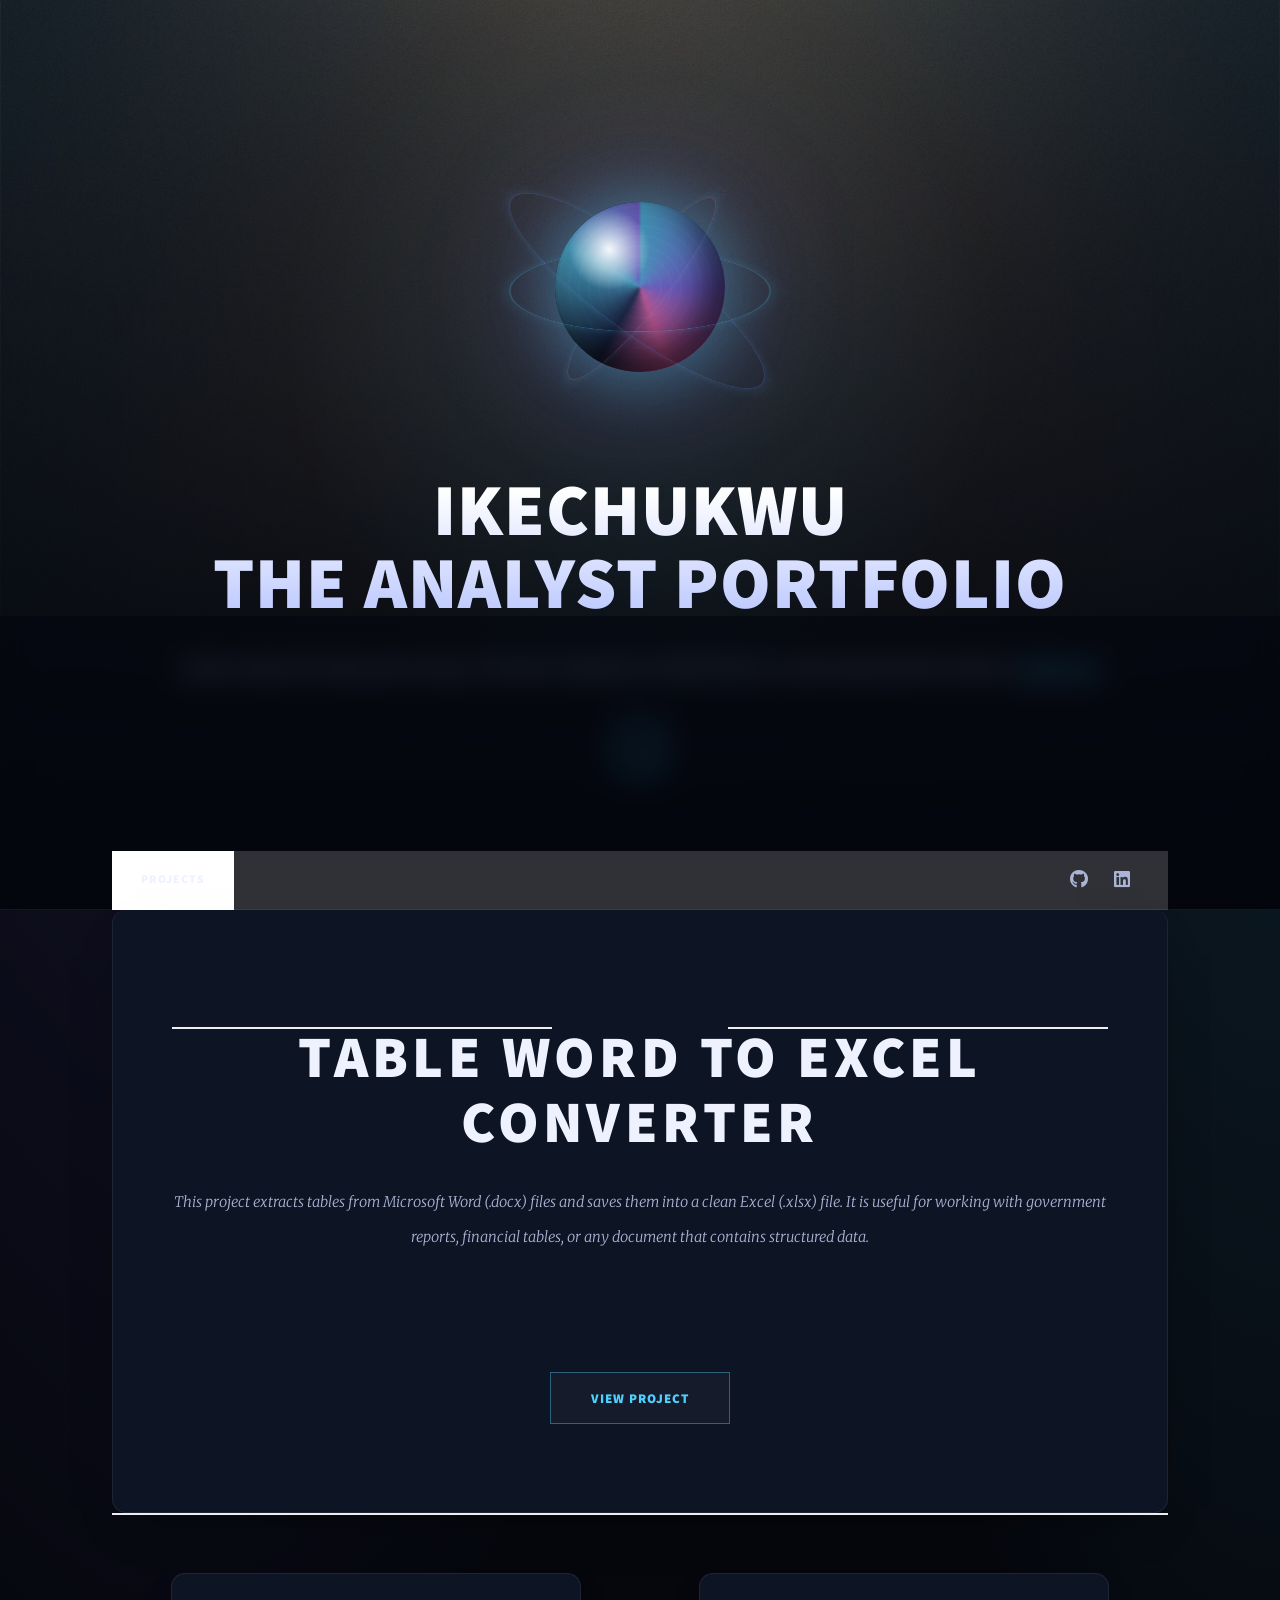
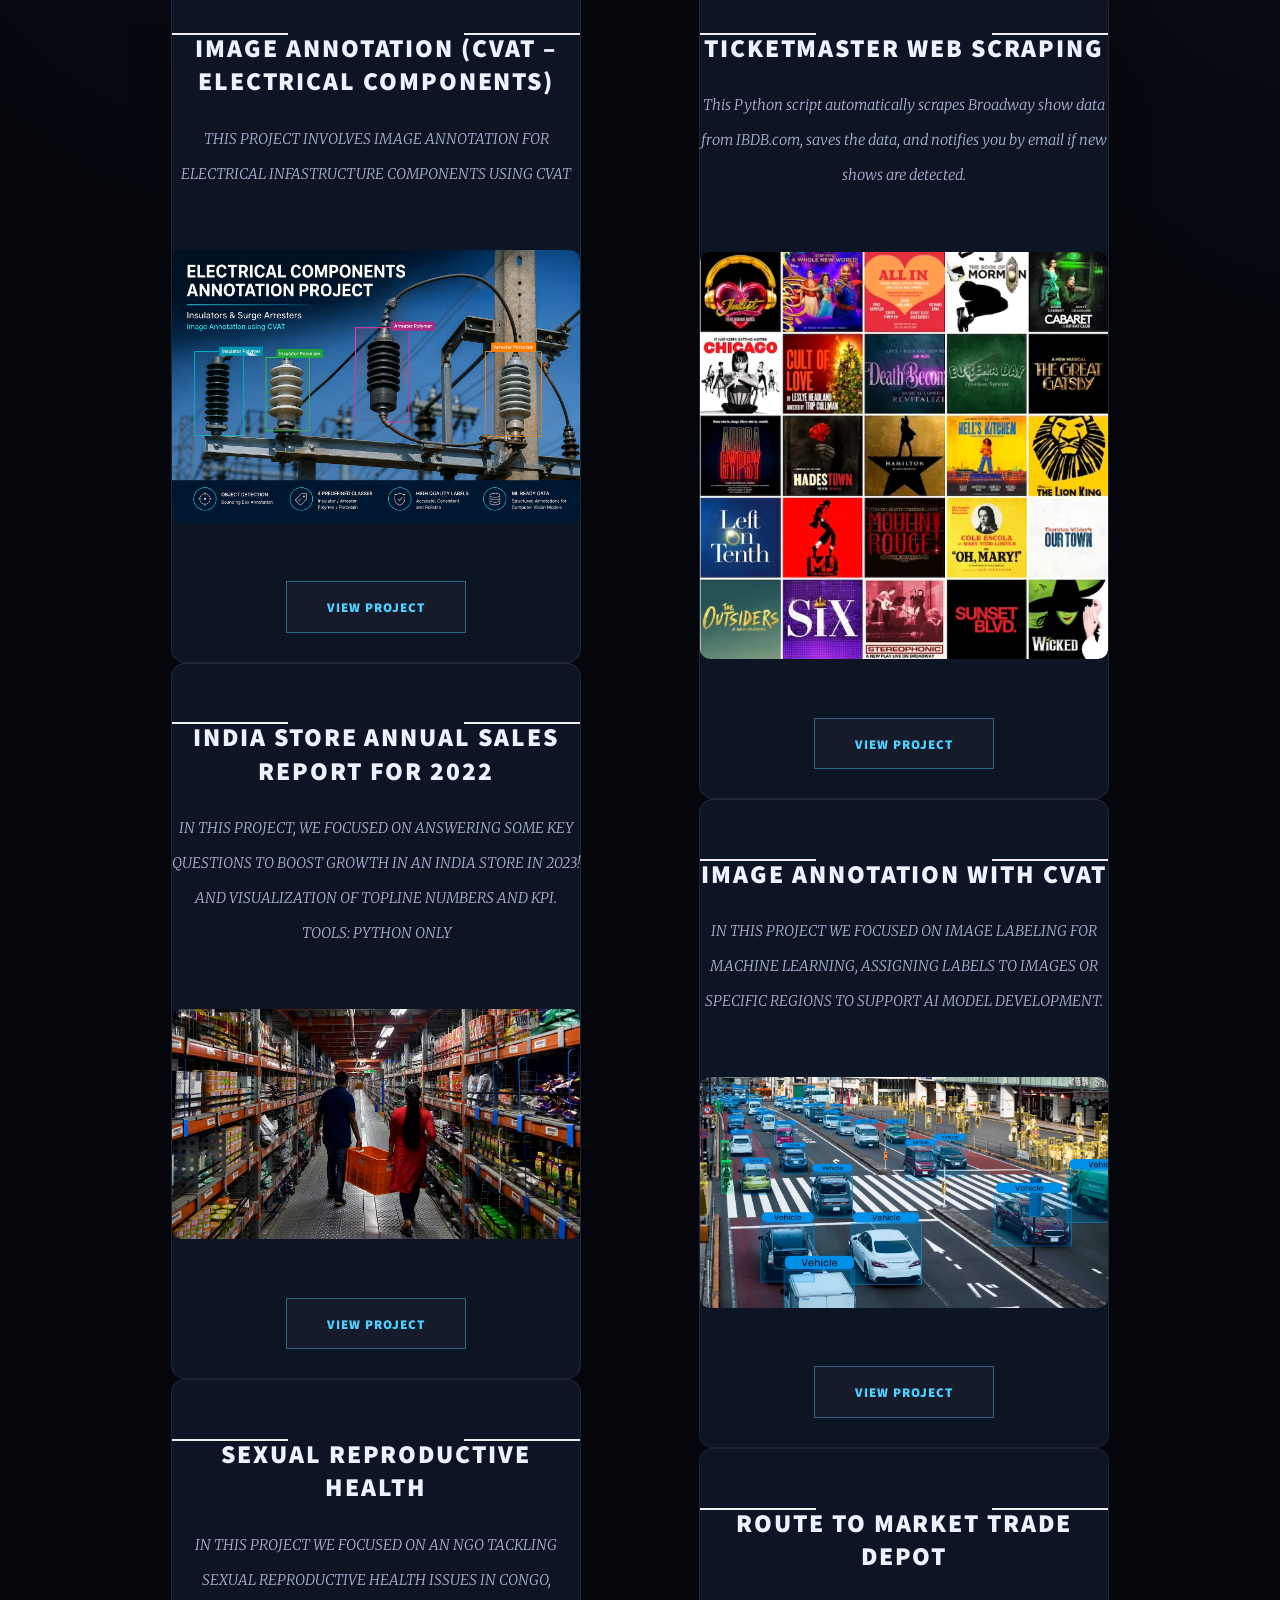
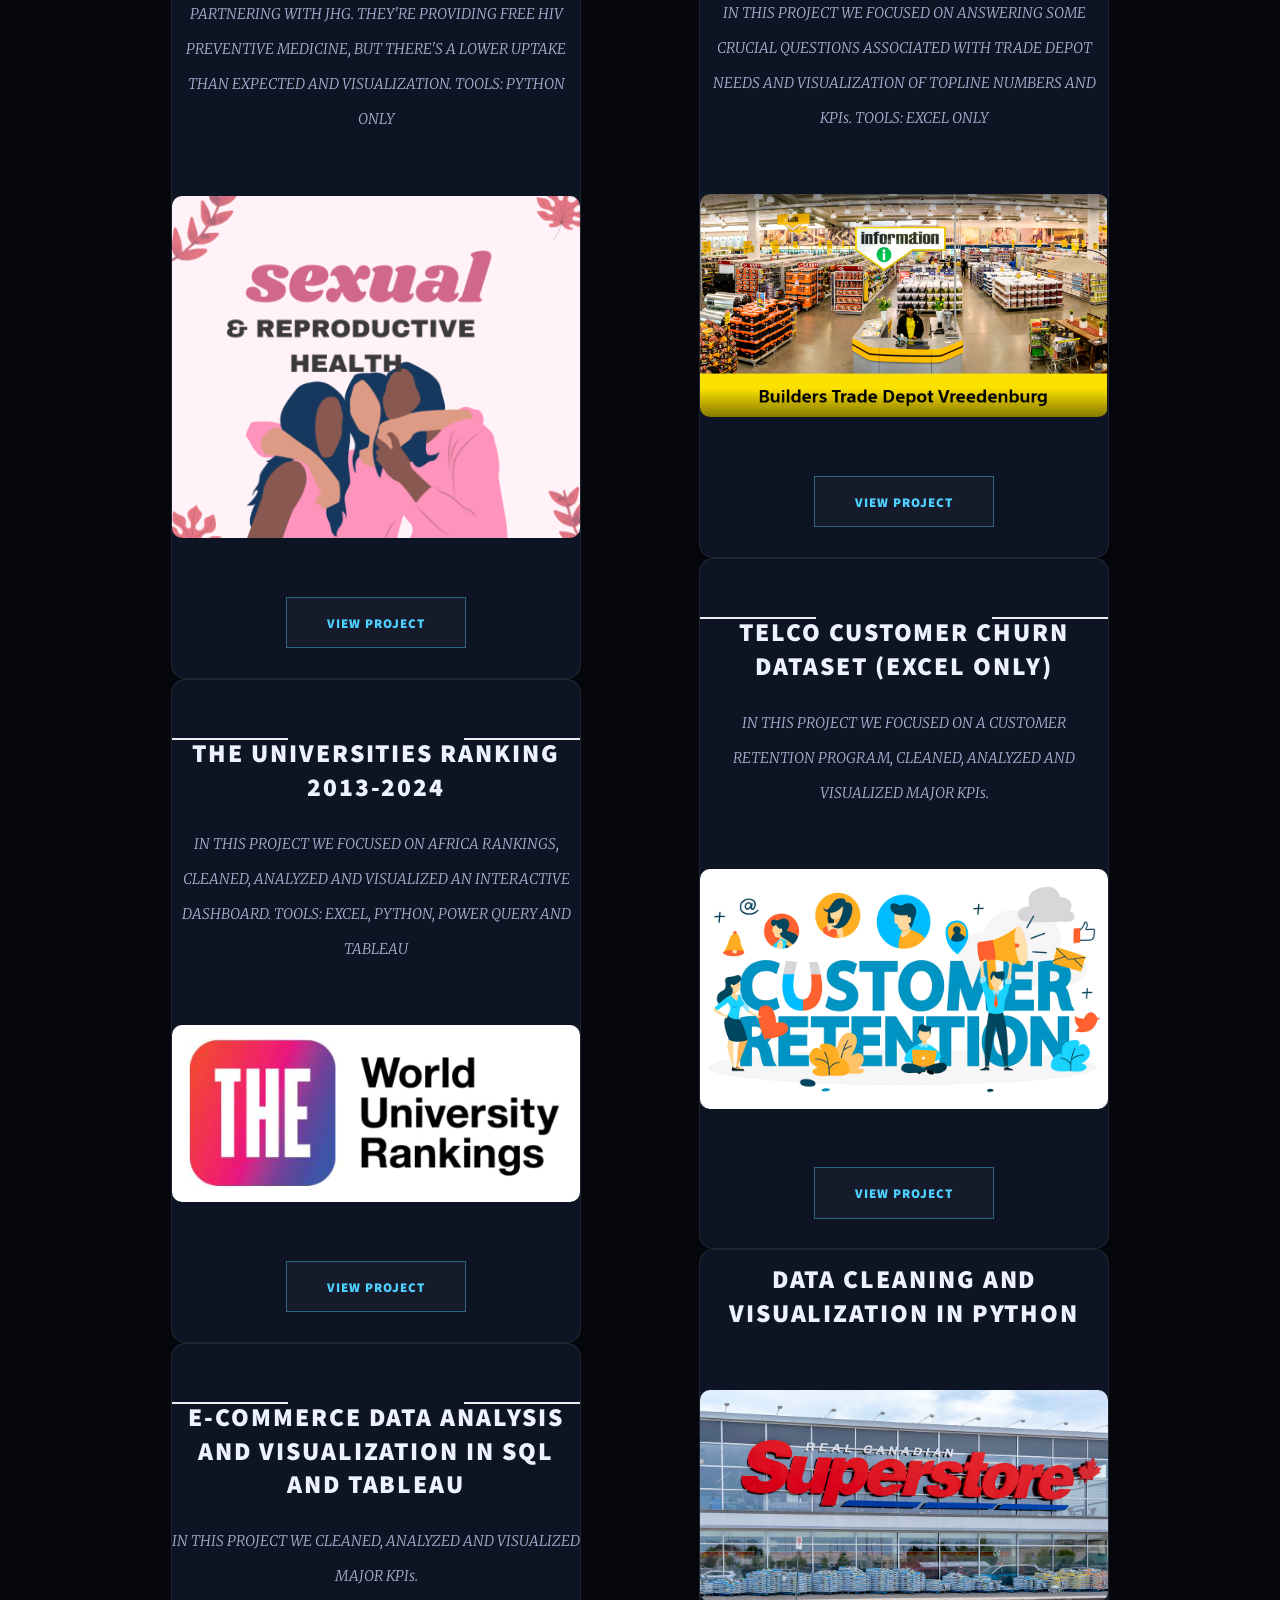
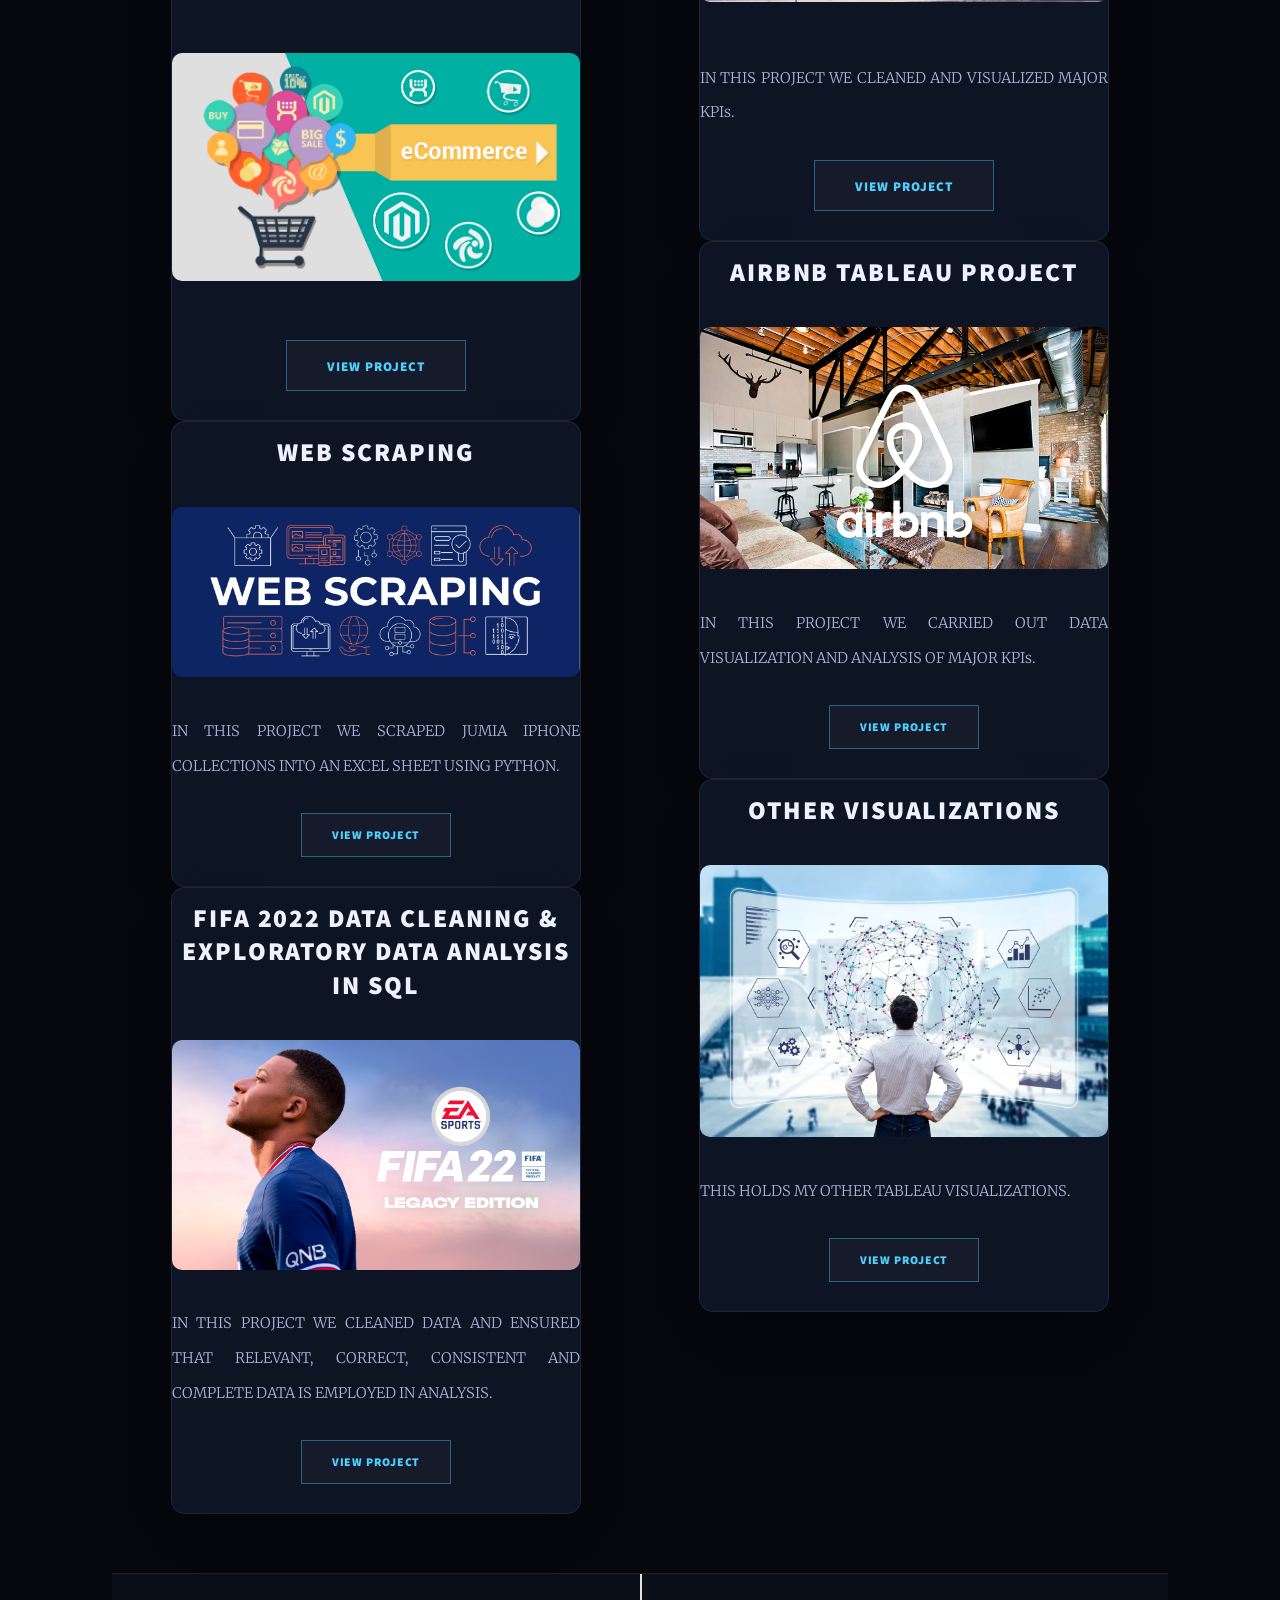
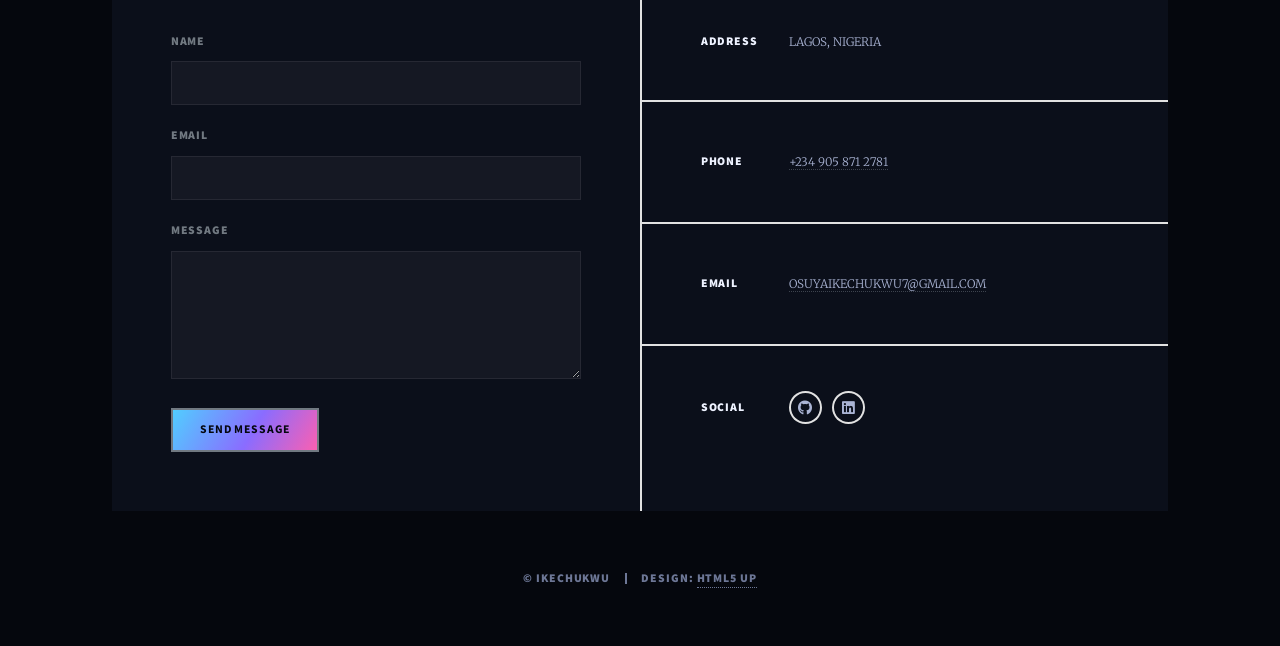
==== commit 2c2ad43c: "Add files via upload Signed-off-by: Ikechukwu  Osuya <100960483+Hykze1@users.noreply.github.com>" ====
--- a/index.html
+++ b/index.html
@@ -1,354 +1,327 @@
-<!DOCTYPE HTML>
-<!--
-	Massively by HTML5 UP
-	html5up.net | @ajlkn
-	Free for personal and commercial use under the CCA 3.0 license (html5up.net/license)
--->
-<html>
-	<head>
-		<title>IKECHUKWU THE ANALYST PORTFOLIO</title>
-		<meta charset="utf-8" />
-		<meta name="viewport" content="width=device-width, initial-scale=1, user-scalable=no" />
-		<link rel="stylesheet" href="assets/css/main.css" />
-		<noscript><link rel="stylesheet" href="assets/css/noscript.css" /></noscript>
-	</head>
-	<body class="is-preload">
-
-		<!-- Wrapper -->
-			<div id="wrapper" class="fade-in">
-
-				<!-- Intro -->
-					<div id="intro">
-						<h1>IKECHUKWU<br />
-						THE ANALYST PORTFOLIO</h1>
-						<p>DATA ANALYST SKILLED IN SQL, PYTHON, TABLEAU, WORDPRESS, R AND MICROSOFT OFFICE<a href="https://twitter.com/Hykze1">@Hykze1</a>  <a href=""></a><br />
-						 <a href="https://html5up.net/license"></a></p>
-						<ul class="actions">
-							<li><a href="#header" class="button icon solid solo fa-arrow-down scrolly">Continue</a></li>
-						</ul>
-					</div>
-
-				<!-- Header -->
-					<header id="header">
-						<a href="index.html" class="logo">IKECHUKWU THE ANALYST</a>
-					</header>
-
-				<!-- Nav -->
-					<nav id="nav">
-						<ul class="links">
-							<li class="active"><a href="index.html">PROJECTS</a></li>
-
-						</ul>
-						<li><a href="https://github.com/Hykze1" class="icon brands alt fa-github"><span class="label">GitHub</span></a></li>
-						<li><a href="https://www.linkedin.com/in/ikechukwu-osuya-4651a313b/" class="icon brands alt fa-linkedin"><span class="label">LINKEDIN</span></a></li>
-					</nav>
-
-				<!-- Main -->
-					<div id="main">
-
-						<!-- Featured Post -->
-							<article class="post featured">
-								<header class="major">
-									<span class="date"></span>
-									<h2><a href="#">Table Word to Excel Converter</a></h2>
-									<p>This project extracts tables from Microsoft Word (.docx) files and saves them into a clean Excel (.xlsx) file.
-									It is useful for working with government reports, financial tables, or any document that contains structured data.</p>
-								</header>
-								<a href="#" class="image main"><img src="https://www.guidingtech.com/wp-content/uploads/convert-a-word-table-to-microsoft-excel.jpg" alt="" /></a>
-								<ul class="actions special">
-									<li><a href="https://github.com/Hykze1/Table_Word_to_Excel_Converter/tree/main" class="button large">VIEW PROJECT</a></li>
-								</ul>
-							</article>
-
-						<!-- Posts -->
-						<section class="posts">
-							<div class="left-column">
-								</article>
-								<header class="major">
-									<span class="date"></span>
-									<h2><a href="#">Image Annotation (CVAT – Electrical Components)</a></h2>
-									<p>THIS PROJECT INVOLVES IMAGE ANNOTATION FOR ELECTRICAL INFASTRUCTURE COMPONENTS USING CVAT</p>
-								</header>
-								<a href="#" class="image main"><img src="images/Elecrical.png" alt="" /></a>
-								<ul class="actions special">
-									<li><a href="https://github.com/Hykze1/Image-Annotation-CVAT-Electrical-Components-" class="button large">VIEW PROJECT</a></li>
-								</ul>
-							</article>
-								<header class="major">
-									<span class="date"></span>
-									<h2><a href="#">INDIA STORE ANNUAL SALES REPORT FOR 2022</a></h2>
-									<p>IN THIS PROJECT, WE FOCUSED ON ANSWERING SOME KEY QUESTIONS TO BOOST GROWTH IN AN INDIA STORE IN 2023! AND VISUALIZATION OF TOPLINE NUMBERS AND KPI. TOOLS: PYTHON ONLY</p>
-								</header>
-								<a href="#" class="image main"><img src="images/INDIAN.jpg" alt="" /></a>
-								<ul class="actions special">
-									<li><a href="https://github.com/Hykze1/India-Store-Annual-Sales-Report-for-2022" class="button large">VIEW PROJECT</a></li>
-								</ul>
-							</article>
-								</article>
-								<header class="major">
-									<span class="date"></span>
-									<h2><a href="#">SEXTUAL REPRODUCTIVE HEALTH </a></h2>
-									<p>IN THIS PROJECT WE FOCUSED ON NGO TACKLING SEXTUAL REPRODUCTIVE HEALTH ISSUES IN CONGO, PARTNERING WITH JHG.  
-										THEY'RE PROVIDING FREE HIV PREVENTIVE MEDICINE, BUT THERE'S A LOWER UPTAKE THAN EXPECTED AND VISUALIZATION. TOOLS: PYTHON ONLY</p>
-								</header>
-								<a href="#" class="image main"><img src="images/HEALTH.png" alt="" /></a>
-								<ul class="actions special">
-									<li><a href="https://github.com/Hykze1/sexual-reproductive-health" class="button large">VIEW PROJECT</a></li>
-								</ul>
-							</article>
-								</article>
-								<header class="major">
-									<span class="date"></span>
-									<h2><a href="#">THE UNIVERSITIES RANKING 2013-2024</a></h2>
-									<p>IN THIS PROJECT WE FOCUSED ON AFRICA RANKINGS, CLEANED,ANALYSIZED AND VISUALIZED INTRERACTING DASHBOARD. TOOLS: EXCEL,PYTHON,POWER QUERY AND TABLEAU</p>
-								</header>
-								<a href="#" class="image main"><img src="images/THE.png" alt="" /></a>
-								<ul class="actions special">
-									<li><a href="https://github.com/Hykze1/Times_Higher_Education_Rankings/tree/main" class="button large">VIEW PROJECT</a></li>
-								</ul>
-							</article>
-							  <article>
-								<header class="major">
-									<span class="date"></span>
-									<h2><a href="#">E-COMMERCE DATA ANALYSIS AND VISUALIZATION IN SQL AND TABLEAU</a></h2>
-									<p>IN THIS PROJECT WE CLEANED,ANALYSIZED AND VISUALIZED MAJOR KPI.</p>
-								</header>
-								<a href="#" class="image main"><img src="images/ecommerce.jpg" alt="" /></a>
-								<ul class="actions special">
-									<li><a href="https://github.com/Hykze1/OLIST-E-COMMERCE-STORE-" class="button large">VIEW PROJECT</a></li>
-								</ul>
-							</article>
-								</article>
-								<header>
-									<span class="date"></span>
-									<h2><a href="#">WEB SCRAPPING</a></h2>
-								</header>
-								<a href="#" class="image fit"><img src="images/web-scraping.jpg" alt="" /></a>
-								<p>IN THIS PROJECT WE SCRAPPED JUMAI IPHONE COLLECTIONS INTO EXCEL SHEET IN PYTHON.</p>
-								<ul class="actions special">
-									<li><a href="https://github.com/Hykze1/jumai-webscrapping" class="button">VIEW PROJECT</a></li>
-								</ul>
-						  </article>
-							  <article>
-								<header>
-									<span class="date"></span>
-									<h2><a href="#">FIFA 2022 DATA CLEANING Exploratory data IN SQL</a></h2>
-								</header>
-								<a href="#" class="image fit"><img src="images/fifa.jpg" alt="" /></a>
-								<p>IN THIS PROJECT WE CLEANED DATA AND ENSURE THAT RELEVANT, CORRECT, CONSISTENT AND COMPLETE DATA IS EMPLOYED IN ANALYSIS.</p>
-								<ul class="actions special">
-									<li><a href="https://github.com/Hykze1/DATA-CLEANING-CHALLENGE-WITH-SQL-FIFA-21-dataset" class="button">VIEW PROJECT</a></li>
-								</ul>
-							  </article>
-							</div>
-							<div class="right-column">
-								<article>
-									<header class="major">
-									<span class="date"></span>
-									<h2><a href="#">Ticketmaster Web-Scrapping</a></h2>
-									<p>This Python script automatically scrapes Broadway show data from IBDB.com, saves the data, and notifies you by email if new shows are detected.</p>
-								</header>
-								<a href="#" class="image main"><img src="https://usaartnews.com/wp-content/uploads/5u6rtfv.jpg" alt="" /></a>
-								<ul class="actions special">
-									<li><a href="https://github.com/Hykze1/Ticketmaster-webscrapping/tree/main" class="button large">VIEW PROJECT</a></li>
-								</ul>
-							</article>
-							  <article>
-								<header class="major">
-									<span class="date"></span>
-									<h2><a href="#">Image Annotation With Cvat</a></h2>
-									<p>IN IN THIS PROJECT, WE FOCUSED ON IMAGE LABELING FOR MACHINE LEARNING, ASSIGNING LABELS TO IMAGES OR SPECIFIC REGIONS TO SUPPORT AI MODEL DEVELOPMENT.</p>
-								</header>
-								<a href="#" class="image main"><img src="https://private-user-images.githubusercontent.com/100960483/354411027-742187f0-4f7b-4dc2-a710-233923208ec7.png?jwt=eyJhbGciOiJIUzI1NiIsInR5cCI6IkpXVCJ9.[base64].StO1RQ5JmD3XJWrUX4i67jJXv6Nj3n0_7Jcnl3-kH_E" alt="" /></a>
-								<ul class="actions special">
-									<li><a href="https://github.com/Hykze1/Data-Annotation" class="button large">VIEW PROJECT</a></li>
-								</ul>
-							</article
-								<article>
-								<header class="major">
-									<span class="date"></span>
-									<h2><a href="#">ROUTE TO MARKET TRADE DEPOT</a></h2>
-									<p>IN THIS PROJECT WE FOCUSED ON ANSWERING SOME CRUCIAL QUESTION ASSOCIATED WITH TRADE DEPOT NEED AND VISUALIZATION OF TOPLINE NUMBERS AND KPI. TOOLS: EXCEL ONLY</p>
-								</header>
-								<a href="#" class="image main"><img src="images/trade1.jpg" alt="" /></a>
-								<ul class="actions special">
-									<li><a href="https://github.com/Hykze1/Route-To-Market-" class="button large">VIEW PROJECT</a></li>
-								</ul>
-							</article>
-								<header class="major">
-									<span class="date"></span>
-									<h2><a href="#">Telco Customer Churn-Dataset with Excel only</a></h2>
-									<p>IN THIS PROJECT WE Focused on Customer Retention Program, CLEANED,ANALYSIZED AND VISUALIZED MAJOR KPI.</p>
-								</header>
-								<a href="#" class="image main"><img src="images/RETENTION.png" alt="" /></a>
-								<ul class="actions special">
-									<li><a href="https://github.com/Hykze1/Telco-Customer-Churn-Dataset-Focused-Customer-Retention-Program" class="button large">VIEW PROJECT</a></li>
-								</ul>
-							</article>
-								<article>
-								<header>
-									<span class="date"></span>
-									<h2><a href="#">DATA CLEANING AND VISUALIZATION IN PYTHON</a></h2>
-									<p>IN THIS PROJECT WE CLEANED AND VISUALIZED MAJOR KPI.</p>
-								</header>
-								<a href="#" class="image main"><img src="images/superstore.jpg" alt="" /></a>
-								<ul class="actions special">
-									<li><a href="https://github.com/Hykze1/SuperStoreOrders-Data-Analytics-using-python" class="button large">VIEW PROJECT</a></li>
-								</ul>
-							</article>
-							  <article>
-								<header>
-									<span class="date"></span>
-									<h2><a href="">AIRBNB TABLEAU PROJECT</a></h2>
-								</header>
-								<a href="#" class="image fit"><img src="images/airbnb_.jpg" alt="" /></a>
-								<p>IN THIS PROJECT WE CARRIED OUT DATA VISUALIZATION AND ANALYSIS OF MAJOR KPI.</p>
-								<ul class="actions special">
-									<li><a href="https://github.com/Hykze1/TABLEAU-PROJECT" class="button">VIEW PROJECT</a></li>
-								</ul>
-							</article>
-							
-								<article>
-								<header>
-									<span class="date"></span>
-									<h2><a href="#">OTHER VISUALIZATIONS</a></h2>
-								</header>
-								<a href="#" class="image fit"><img src="images/visual.jpg" alt="" /></a>
-								<p>THIS HOLDS MY OTHER TABLEAU VISUALIZATION .</p>
-								<ul class="actions special">
-									<li><a href="https://public.tableau.com/app/profile/ikechukwu.osuya" class="button">VIEW PROJECT</a></li>
-								</ul>
-							</div>
-							</article>
-							
-						  </section>
-						  
-								<article>
-									
-								<article>
-								<article>
-									
-								</article>
-								<article>
-									
-								</article>
-								<article>
-									
-								</article>
-								<article>
-									
-								</article>
-
-							</section>
-
-						<!-- Footer -->
-							
-
-					</div>
-				<!-- Footer -->
-					<footer id="footer">
-						<section>
-							<form method="post" action="#">
-								<div class="fields">
-									<div class="field">
-										<label for="name">Name</label>
-										<input type="text" name="name" id="name" />
-									</div>
-									<div class="field">
-										<label for="email">Email</label>
-										<input type="text" name="email" id="email" />
-									</div>
-									<div class="field">
-										<label for="message">Message</label>
-										<textarea name="message" id="message" rows="3"></textarea>
-									</div>
-								</div>
-								<ul class="actions">
-									<li><input type="submit" value="Send Message" /></li>
-								</ul>
-							</form>
-						</section>
-						<section class="split contact">
-							<section class="alt">
-								<h3>Address</h3>
-								<p>LAGOS, NIGERIA</p>
-							</section>
-							<section>
-								<h3>Phone</h3>
-								<p><a href="+2349058712781">+2349058712781</a></p>
-							</section>
-							<section>
-								<h3>Email</h3>
-								<p><a href="#">OSUYAIKECHUKWU7@GMAIL.COM</a></p>
-							</section>
-							<section>
-								<h3>Social</h3>
-								<ul class="icons alt">
-
-
-									<li><a href="https://github.com/Hykze1" class="icon brands alt fa-github"><span class="label">GitHub</span></a></li>
-									<li><a href="https://www.linkedin.com/in/ikechukwu-osuya-4651a313b/" class="icon brands alt fa-linkedin"><span class="label">LINKEDIN</span></a></li>
-								</ul>
-							</section>
-						</section>
-					</footer>
-
-				<!-- Copyright -->
-					<div id="copyright">
-						<ul><li>&copy; Untitled</li><li>Design: <a href="https://html5up.net">HTML5 UP</a></li></ul>
-					</div>
-
-			</div>
-
-		<!-- Scripts -->
-			<script src="assets/js/jquery.min.js"></script>
-			<script src="assets/js/jquery.scrollex.min.js"></script>
-			<script src="assets/js/jquery.scrolly.min.js"></script>
-			<script src="assets/js/browser.min.js"></script>
-			<script src="assets/js/breakpoints.min.js"></script>
-			<script src="assets/js/util.js"></script>
-			<script src="assets/js/main.js"></script>
-
-	<!-- Code injected by live-server -->
-<script>
-	// <![CDATA[  <-- For SVG support
-	if ('WebSocket' in window) {
-		(function () {
-			function refreshCSS() {
-				var sheets = [].slice.call(document.getElementsByTagName("link"));
-				var head = document.getElementsByTagName("head")[0];
-				for (var i = 0; i < sheets.length; ++i) {
-					var elem = sheets[i];
-					var parent = elem.parentElement || head;
-					parent.removeChild(elem);
-					var rel = elem.rel;
-					if (elem.href && typeof rel != "string" || rel.length == 0 || rel.toLowerCase() == "stylesheet") {
-						var url = elem.href.replace(/(&|\?)_cacheOverride=\d+/, '');
-						elem.href = url + (url.indexOf('?') >= 0 ? '&' : '?') + '_cacheOverride=' + (new Date().valueOf());
-					}
-					parent.appendChild(elem);
-				}
-			}
-			var protocol = window.location.protocol === 'http:' ? 'ws://' : 'wss://';
-			var address = protocol + window.location.host + window.location.pathname + '/ws';
-			var socket = new WebSocket(address);
-			socket.onmessage = function (msg) {
-				if (msg.data == 'reload') window.location.reload();
-				else if (msg.data == 'refreshcss') refreshCSS();
-			};
-			if (sessionStorage && !sessionStorage.getItem('IsThisFirstTime_Log_From_LiveServer')) {
-				console.log('Live reload enabled.');
-				sessionStorage.setItem('IsThisFirstTime_Log_From_LiveServer', true);
-			}
-		})();
-	}
-	else {
-		console.error('Upgrade your browser. This Browser is NOT supported WebSocket for Live-Reloading.');
-	}
-	// ]]>
-</script>
-</body>
-</html>
-
-
-
+<!DOCTYPE HTML>
+<!--
+	Massively by HTML5 UP
+	html5up.net | @ajlkn
+	Free for personal and commercial use under the CCA 3.0 license (html5up.net/license)
+
+	Dark theme rebrand + revolving orb hero added on top of the original template.
+-->
+<html>
+	<head>
+		<title>Ikechukwu | Data Analyst Portfolio</title>
+		<meta charset="utf-8" />
+		<meta name="viewport" content="width=device-width, initial-scale=1, user-scalable=no" />
+		<meta name="description" content="Ikechukwu — Data Analyst skilled in SQL, Python, Tableau, WordPress, R and Microsoft Office. Portfolio of data analytics and visualization projects." />
+		<link rel="stylesheet" href="assets/css/main.css" />
+		<link rel="stylesheet" href="assets/css/dark-theme.css" />
+		<noscript><link rel="stylesheet" href="assets/css/noscript.css" /></noscript>
+	</head>
+	<body class="is-preload">
+
+		<!-- Wrapper -->
+			<div id="wrapper" class="fade-in">
+
+				<!-- Intro -->
+					<div id="intro">
+
+						<!-- Revolving 3D orb -->
+							<div class="orb-stage" aria-hidden="true">
+								<div class="orb-float">
+									<div class="orb-ring r2"><span class="orb-dot"></span></div>
+									<div class="orb-ring r1"><span class="orb-dot"></span></div>
+									<div class="orb-ring r3"><span class="orb-dot"></span></div>
+									<div class="orb-core">
+										<span class="orb-surface"></span>
+										<span class="orb-bands"></span>
+										<span class="orb-shade"></span>
+									</div>
+								</div>
+							</div>
+
+						<h1>IKECHUKWU<br />
+						THE ANALYST PORTFOLIO</h1>
+						<p>DATA ANALYST SKILLED IN SQL, PYTHON, TABLEAU, WORDPRESS, R AND MICROSOFT OFFICE
+						&nbsp;<a href="https://twitter.com/Hykze1">@Hykze1</a></p>
+						<ul class="actions">
+							<li><a href="#header" class="button icon solid solo fa-arrow-down scrolly">Continue</a></li>
+						</ul>
+					</div>
+
+				<!-- Header -->
+					<header id="header">
+						<a href="index.html" class="logo">IKECHUKWU THE ANALYST</a>
+					</header>
+
+				<!-- Nav -->
+					<nav id="nav">
+						<ul class="links">
+							<li class="active"><a href="index.html">PROJECTS</a></li>
+						</ul>
+						<ul class="icons">
+							<li><a href="https://github.com/Hykze1" class="icon brands alt fa-github"><span class="label">GitHub</span></a></li>
+							<li><a href="https://www.linkedin.com/in/ikechukwu-osuya-4651a313b/" class="icon brands alt fa-linkedin"><span class="label">LINKEDIN</span></a></li>
+						</ul>
+					</nav>
+
+				<!-- Main -->
+					<div id="main">
+
+						<!-- Featured Post -->
+							<article class="post featured">
+								<header class="major">
+									<span class="date"></span>
+									<h2><a href="#">Table Word to Excel Converter</a></h2>
+									<p>This project extracts tables from Microsoft Word (.docx) files and saves them into a clean Excel (.xlsx) file.
+									It is useful for working with government reports, financial tables, or any document that contains structured data.</p>
+								</header>
+								<a href="#" class="image main"><img src="https://www.guidingtech.com/wp-content/uploads/convert-a-word-table-to-microsoft-excel.jpg" alt="" /></a>
+								<ul class="actions special">
+									<li><a href="https://github.com/Hykze1/Table_Word_to_Excel_Converter/tree/main" class="button large">VIEW PROJECT</a></li>
+								</ul>
+							</article>
+
+						<!-- Posts -->
+						<section class="posts">
+							<div class="left-column">
+
+								<article>
+									<header class="major">
+										<span class="date"></span>
+										<h2><a href="#">Image Annotation (CVAT – Electrical Components)</a></h2>
+										<p>THIS PROJECT INVOLVES IMAGE ANNOTATION FOR ELECTRICAL INFASTRUCTURE COMPONENTS USING CVAT</p>
+									</header>
+									<a href="#" class="image main"><img src="images/Elecrical.png" alt="" /></a>
+									<ul class="actions special">
+										<li><a href="https://github.com/Hykze1/Image-Annotation-CVAT-Electrical-Components-" class="button large">VIEW PROJECT</a></li>
+									</ul>
+								</article>
+
+								<article>
+									<header class="major">
+										<span class="date"></span>
+										<h2><a href="#">INDIA STORE ANNUAL SALES REPORT FOR 2022</a></h2>
+										<p>IN THIS PROJECT, WE FOCUSED ON ANSWERING SOME KEY QUESTIONS TO BOOST GROWTH IN AN INDIA STORE IN 2023! AND VISUALIZATION OF TOPLINE NUMBERS AND KPI. TOOLS: PYTHON ONLY</p>
+									</header>
+									<a href="#" class="image main"><img src="images/INDIAN.jpg" alt="" /></a>
+									<ul class="actions special">
+										<li><a href="https://github.com/Hykze1/India-Store-Annual-Sales-Report-for-2022" class="button large">VIEW PROJECT</a></li>
+									</ul>
+								</article>
+
+								<article>
+									<header class="major">
+										<span class="date"></span>
+										<h2><a href="#">SEXUAL REPRODUCTIVE HEALTH</a></h2>
+										<p>IN THIS PROJECT WE FOCUSED ON AN NGO TACKLING SEXUAL REPRODUCTIVE HEALTH ISSUES IN CONGO, PARTNERING WITH JHG.
+										THEY'RE PROVIDING FREE HIV PREVENTIVE MEDICINE, BUT THERE'S A LOWER UPTAKE THAN EXPECTED AND VISUALIZATION. TOOLS: PYTHON ONLY</p>
+									</header>
+									<a href="#" class="image main"><img src="images/HEALTH.png" alt="" /></a>
+									<ul class="actions special">
+										<li><a href="https://github.com/Hykze1/sexual-reproductive-health" class="button large">VIEW PROJECT</a></li>
+									</ul>
+								</article>
+
+								<article>
+									<header class="major">
+										<span class="date"></span>
+										<h2><a href="#">THE UNIVERSITIES RANKING 2013-2024</a></h2>
+										<p>IN THIS PROJECT WE FOCUSED ON AFRICA RANKINGS, CLEANED, ANALYZED AND VISUALIZED AN INTERACTIVE DASHBOARD. TOOLS: EXCEL, PYTHON, POWER QUERY AND TABLEAU</p>
+									</header>
+									<a href="#" class="image main"><img src="images/THE.png" alt="" /></a>
+									<ul class="actions special">
+										<li><a href="https://github.com/Hykze1/Times_Higher_Education_Rankings/tree/main" class="button large">VIEW PROJECT</a></li>
+									</ul>
+								</article>
+
+								<article>
+									<header class="major">
+										<span class="date"></span>
+										<h2><a href="#">E-COMMERCE DATA ANALYSIS AND VISUALIZATION IN SQL AND TABLEAU</a></h2>
+										<p>IN THIS PROJECT WE CLEANED, ANALYZED AND VISUALIZED MAJOR KPIs.</p>
+									</header>
+									<a href="#" class="image main"><img src="images/ecommerce.jpg" alt="" /></a>
+									<ul class="actions special">
+										<li><a href="https://github.com/Hykze1/OLIST-E-COMMERCE-STORE-" class="button large">VIEW PROJECT</a></li>
+									</ul>
+								</article>
+
+								<article>
+									<header>
+										<span class="date"></span>
+										<h2><a href="#">WEB SCRAPING</a></h2>
+									</header>
+									<a href="#" class="image fit"><img src="images/web-scraping.jpg" alt="" /></a>
+									<p>IN THIS PROJECT WE SCRAPED JUMIA IPHONE COLLECTIONS INTO AN EXCEL SHEET USING PYTHON.</p>
+									<ul class="actions special">
+										<li><a href="https://github.com/Hykze1/jumai-webscrapping" class="button">VIEW PROJECT</a></li>
+									</ul>
+								</article>
+
+								<article>
+									<header>
+										<span class="date"></span>
+										<h2><a href="#">FIFA 2022 DATA CLEANING &amp; EXPLORATORY DATA ANALYSIS IN SQL</a></h2>
+									</header>
+									<a href="#" class="image fit"><img src="images/fifa.jpg" alt="" /></a>
+									<p>IN THIS PROJECT WE CLEANED DATA AND ENSURED THAT RELEVANT, CORRECT, CONSISTENT AND COMPLETE DATA IS EMPLOYED IN ANALYSIS.</p>
+									<ul class="actions special">
+										<li><a href="https://github.com/Hykze1/DATA-CLEANING-CHALLENGE-WITH-SQL-FIFA-21-dataset" class="button">VIEW PROJECT</a></li>
+									</ul>
+								</article>
+
+							</div>
+							<div class="right-column">
+
+								<article>
+									<header class="major">
+										<span class="date"></span>
+										<h2><a href="#">Ticketmaster Web Scraping</a></h2>
+										<p>This Python script automatically scrapes Broadway show data from IBDB.com, saves the data, and notifies you by email if new shows are detected.</p>
+									</header>
+									<a href="#" class="image main"><img src="images/ticketmaster.png" alt="Broadway show poster grid from Ticketmaster/IBDB" /></a>
+									<ul class="actions special">
+										<li><a href="https://github.com/Hykze1/Ticketmaster-webscrapping/tree/main" class="button large">VIEW PROJECT</a></li>
+									</ul>
+								</article>
+
+								<article>
+									<header class="major">
+										<span class="date"></span>
+										<h2><a href="#">Image Annotation with CVAT</a></h2>
+										<p>IN THIS PROJECT WE FOCUSED ON IMAGE LABELING FOR MACHINE LEARNING, ASSIGNING LABELS TO IMAGES OR SPECIFIC REGIONS TO SUPPORT AI MODEL DEVELOPMENT.</p>
+									</header>
+									<a href="#" class="image main"><img src="images/cvat-annotation.jpg" alt="CVAT vehicle and pedestrian annotation example" /></a>
+									<ul class="actions special">
+										<li><a href="https://github.com/Hykze1/Data-Annotation" class="button large">VIEW PROJECT</a></li>
+									</ul>
+								</article>
+
+								<article>
+									<header class="major">
+										<span class="date"></span>
+										<h2><a href="#">ROUTE TO MARKET TRADE DEPOT</a></h2>
+										<p>IN THIS PROJECT WE FOCUSED ON ANSWERING SOME CRUCIAL QUESTIONS ASSOCIATED WITH TRADE DEPOT NEEDS AND VISUALIZATION OF TOPLINE NUMBERS AND KPIs. TOOLS: EXCEL ONLY</p>
+									</header>
+									<a href="#" class="image main"><img src="images/trade1.jpg" alt="" /></a>
+									<ul class="actions special">
+										<li><a href="https://github.com/Hykze1/Route-To-Market-" class="button large">VIEW PROJECT</a></li>
+									</ul>
+								</article>
+
+								<article>
+									<header class="major">
+										<span class="date"></span>
+										<h2><a href="#">Telco Customer Churn Dataset (Excel only)</a></h2>
+										<p>IN THIS PROJECT WE FOCUSED ON A CUSTOMER RETENTION PROGRAM, CLEANED, ANALYZED AND VISUALIZED MAJOR KPIs.</p>
+									</header>
+									<a href="#" class="image main"><img src="images/RETENTION.png" alt="" /></a>
+									<ul class="actions special">
+										<li><a href="https://github.com/Hykze1/Telco-Customer-Churn-Dataset-Focused-Customer-Retention-Program" class="button large">VIEW PROJECT</a></li>
+									</ul>
+								</article>
+
+								<article>
+									<header>
+										<span class="date"></span>
+										<h2><a href="#">DATA CLEANING AND VISUALIZATION IN PYTHON</a></h2>
+									</header>
+									<a href="#" class="image main"><img src="images/superstore.jpg" alt="" /></a>
+									<p>IN THIS PROJECT WE CLEANED AND VISUALIZED MAJOR KPIs.</p>
+									<ul class="actions special">
+										<li><a href="https://github.com/Hykze1/SuperStoreOrders-Data-Analytics-using-python" class="button large">VIEW PROJECT</a></li>
+									</ul>
+								</article>
+
+								<article>
+									<header>
+										<span class="date"></span>
+										<h2><a href="#">AIRBNB TABLEAU PROJECT</a></h2>
+									</header>
+									<a href="#" class="image fit"><img src="images/airbnb_.jpg" alt="" /></a>
+									<p>IN THIS PROJECT WE CARRIED OUT DATA VISUALIZATION AND ANALYSIS OF MAJOR KPIs.</p>
+									<ul class="actions special">
+										<li><a href="https://github.com/Hykze1/TABLEAU-PROJECT" class="button">VIEW PROJECT</a></li>
+									</ul>
+								</article>
+
+								<article>
+									<header>
+										<span class="date"></span>
+										<h2><a href="#">OTHER VISUALIZATIONS</a></h2>
+									</header>
+									<a href="#" class="image fit"><img src="images/visual.jpg" alt="" /></a>
+									<p>THIS HOLDS MY OTHER TABLEAU VISUALIZATIONS.</p>
+									<ul class="actions special">
+										<li><a href="https://public.tableau.com/app/profile/ikechukwu.osuya" class="button">VIEW PROJECT</a></li>
+									</ul>
+								</article>
+
+							</div>
+						</section>
+
+					</div>
+
+				<!-- Footer -->
+					<footer id="footer">
+						<section>
+							<form method="post" action="#">
+								<div class="fields">
+									<div class="field">
+										<label for="name">Name</label>
+										<input type="text" name="name" id="name" />
+									</div>
+									<div class="field">
+										<label for="email">Email</label>
+										<input type="text" name="email" id="email" />
+									</div>
+									<div class="field">
+										<label for="message">Message</label>
+										<textarea name="message" id="message" rows="3"></textarea>
+									</div>
+								</div>
+								<ul class="actions">
+									<li><input type="submit" value="Send Message" /></li>
+								</ul>
+							</form>
+						</section>
+						<section class="split contact">
+							<section class="alt">
+								<h3>Address</h3>
+								<p>LAGOS, NIGERIA</p>
+							</section>
+							<section>
+								<h3>Phone</h3>
+								<p><a href="tel:+2349058712781">+234 905 871 2781</a></p>
+							</section>
+							<section>
+								<h3>Email</h3>
+								<p><a href="mailto:osuyaikechukwu7@gmail.com">OSUYAIKECHUKWU7@GMAIL.COM</a></p>
+							</section>
+							<section>
+								<h3>Social</h3>
+								<ul class="icons alt">
+									<li><a href="https://github.com/Hykze1" class="icon brands alt fa-github"><span class="label">GitHub</span></a></li>
+									<li><a href="https://www.linkedin.com/in/ikechukwu-osuya-4651a313b/" class="icon brands alt fa-linkedin"><span class="label">LINKEDIN</span></a></li>
+								</ul>
+							</section>
+						</section>
+					</footer>
+
+				<!-- Copyright -->
+					<div id="copyright">
+						<ul><li>&copy; Ikechukwu</li><li>Design: <a href="https://html5up.net">HTML5 UP</a></li></ul>
+					</div>
+
+			</div>
+
+		<!-- Scripts -->
+			<script src="assets/js/jquery.min.js"></script>
+			<script src="assets/js/jquery.scrollex.min.js"></script>
+			<script src="assets/js/jquery.scrolly.min.js"></script>
+			<script src="assets/js/browser.min.js"></script>
+			<script src="assets/js/breakpoints.min.js"></script>
+			<script src="assets/js/util.js"></script>
+			<script src="assets/js/main.js"></script>
+
+	</body>
+</html>
--- a/assets/css/dark-theme.css
+++ b/assets/css/dark-theme.css
@@ -0,0 +1,436 @@
+/* =========================================================================
+   DARK THEME — custom rebrand layer (loaded after main.css)
+   Ikechukwu | Data Analyst Portfolio
+   ========================================================================= */
+
+:root{
+	--bg-0: #05070d;
+	--bg-1: #0b0f1a;
+	--bg-2: #10182a;
+	--panel: #0d1424;
+	--panel-border: rgba(255,255,255,0.07);
+	--text-0: #eef2ff;
+	--text-1: #aab4d4;
+	--text-2: #6d7796;
+	--accent: #4fd1ff;
+	--accent-2: #8a6cff;
+	--accent-3: #ff5fae;
+	--accent-grad: linear-gradient(120deg, var(--accent), var(--accent-2) 55%, var(--accent-3));
+	--glow: 0 0 40px rgba(79,209,255,0.25);
+}
+
+/* ---------- base / page ---------- */
+html, body{
+	background-color: var(--bg-0) !important;
+}
+
+body{
+	background:
+		radial-gradient(ellipse 90% 60% at 15% -10%, rgba(138,108,255,0.18), transparent 60%),
+		radial-gradient(ellipse 70% 50% at 100% 0%, rgba(79,209,255,0.14), transparent 55%),
+		var(--bg-0) !important;
+	color: var(--text-1);
+}
+
+#wrapper{
+	background-color: transparent !important;
+}
+
+a{ color: var(--accent); }
+a:hover{ color: var(--accent-3) !important; }
+
+::selection{ background: var(--accent-2); color: #fff; }
+
+/* scrollbar */
+::-webkit-scrollbar{ width: 10px; }
+::-webkit-scrollbar-track{ background: var(--bg-0); }
+::-webkit-scrollbar-thumb{ background: linear-gradient(var(--accent), var(--accent-2)); border-radius: 10px; }
+
+/* ---------- header / nav ---------- */
+#header{
+	background: rgba(5,7,13,0.55) !important;
+	-webkit-backdrop-filter: blur(14px) saturate(140%);
+	backdrop-filter: blur(14px) saturate(140%);
+	border-bottom: 1px solid var(--panel-border);
+}
+
+#header .logo{
+	background: var(--accent-grad);
+	-webkit-background-clip: text;
+	background-clip: text;
+	color: transparent !important;
+	font-weight: 700;
+	letter-spacing: 0.5px;
+}
+
+#nav .links a{
+	color: var(--text-1) !important;
+}
+#nav .links a:before{
+	color: var(--text-2) !important;
+}
+#nav .links li.active a{
+	color: var(--text-0) !important;
+}
+#nav .links li.active a:before{
+	color: var(--accent) !important;
+}
+#nav > .icons a{
+	color: var(--text-1) !important;
+}
+#nav > .icons a:hover{
+	color: var(--accent) !important;
+}
+
+/* ---------- intro / hero ---------- */
+#intro{
+	background: transparent;
+	min-height: 100vh;
+	position: relative;
+	overflow: hidden;
+}
+
+#intro:before{
+	content: '';
+	position: absolute;
+	inset: 0;
+	background:
+		radial-gradient(circle at 50% 38%, rgba(79,209,255,0.10), transparent 42%),
+		linear-gradient(180deg, rgba(5,7,13,0.2), var(--bg-0) 92%);
+	pointer-events: none;
+	z-index: 0;
+}
+
+#intro h1{
+	position: relative;
+	z-index: 2;
+	background: linear-gradient(180deg, #ffffff 10%, #b9c6ff 100%);
+	-webkit-background-clip: text;
+	background-clip: text;
+	color: transparent !important;
+	text-shadow: none;
+	letter-spacing: 1px;
+}
+
+#intro p{
+	position: relative;
+	z-index: 2;
+	color: var(--text-1);
+	font-style: normal;
+}
+
+#intro p a{
+	color: var(--accent) !important;
+}
+
+#intro .actions{
+	position: relative;
+	z-index: 2;
+}
+
+#intro .button{
+	background: transparent;
+	box-shadow: inset 0 0 0 2px var(--accent) !important;
+	color: var(--accent) !important;
+}
+#intro .button:hover{
+	box-shadow: inset 0 0 0 2px var(--accent-3) !important;
+	color: var(--accent-3) !important;
+	background: rgba(255,255,255,0.03);
+}
+
+/* ================= REVOLVING 3D ORB ================= */
+.orb-stage{
+	position: relative;
+	z-index: 1;
+	width: 100%;
+	max-width: 340px;
+	height: 340px;
+	margin: 0 auto 1.25rem auto;
+	perspective: 1200px;
+	perspective-origin: 50% 50%;
+}
+
+.orb-stage .orb-float{
+	width: 100%;
+	height: 100%;
+	transform-style: preserve-3d;
+	animation: orb-bob 6s ease-in-out infinite;
+}
+
+.orb-core{
+	position: absolute;
+	top: 50%; left: 50%;
+	width: 170px; height: 170px;
+	margin: -85px 0 0 -85px;
+	border-radius: 50%;
+	overflow: hidden;
+	background: radial-gradient(circle at 50% 50%, #1a2340 0%, #060812 78%);
+	box-shadow:
+		0 0 60px 6px rgba(79,209,255,0.35),
+		0 0 120px 30px rgba(138,108,255,0.18);
+}
+
+.orb-core:after{
+	content:'';
+	position:absolute;
+	inset: -10px;
+	border-radius: 50%;
+	background: radial-gradient(circle, rgba(79,209,255,0.28), transparent 70%);
+	filter: blur(6px);
+	z-index: -1;
+}
+
+/* rotating surface texture — gives the illusion of the sphere spinning
+   without ever flattening into an edge-on silhouette */
+.orb-surface{
+	position: absolute;
+	inset: -20%;
+	background: conic-gradient(
+		from 0deg,
+		var(--accent) 0deg,
+		var(--accent-2) 90deg,
+		var(--accent-3) 160deg,
+		#0a0f1e 210deg,
+		var(--accent) 300deg,
+		var(--accent-2) 360deg
+	);
+	filter: blur(1px);
+	opacity: 0.65;
+	mix-blend-mode: screen;
+	animation: orb-surface-spin 7s linear infinite;
+}
+
+.orb-core .orb-bands{
+	position: absolute;
+	inset: 0;
+	background:
+		repeating-radial-gradient(circle at 50% 50%,
+			rgba(255,255,255,0.05) 0px,
+			rgba(255,255,255,0.05) 2px,
+			transparent 2px,
+			transparent 10px);
+	mix-blend-mode: overlay;
+	opacity: .5;
+}
+
+.orb-core .orb-shade{
+	position: absolute;
+	inset: 0;
+	border-radius: 50%;
+	background: radial-gradient(circle at 32% 28%, rgba(255,255,255,0.95), rgba(255,255,255,0) 24%);
+	box-shadow:
+		inset -18px -18px 34px rgba(0,0,0,0.65),
+		inset 12px 12px 26px rgba(255,255,255,0.05);
+}
+
+@keyframes orb-surface-spin{
+	from{ transform: rotate(0deg); }
+	to{ transform: rotate(360deg); }
+}
+
+.orb-ring{
+	position: absolute;
+	top: 50%; left: 50%;
+	border-radius: 50%;
+	border: 1.5px solid rgba(255,255,255,0.16);
+	box-shadow: 0 0 18px rgba(79,209,255,0.15);
+	transform-style: preserve-3d;
+}
+
+.orb-ring.r1{
+	width: 260px; height: 260px;
+	margin: -130px 0 0 -130px;
+	transform: rotateX(72deg) rotateZ(0deg);
+	animation: orb-ring-spin 7s linear infinite;
+	border-color: rgba(79,209,255,0.35);
+}
+.orb-ring.r2{
+	width: 310px; height: 310px;
+	margin: -155px 0 0 -155px;
+	transform: rotateX(72deg) rotateY(35deg) rotateZ(0deg);
+	animation: orb-ring-spin-rev 11s linear infinite;
+	border-color: rgba(138,108,255,0.3);
+}
+.orb-ring.r3{
+	width: 230px; height: 230px;
+	margin: -115px 0 0 -115px;
+	transform: rotateX(72deg) rotateY(-50deg) rotateZ(0deg);
+	animation: orb-ring-spin 14s linear infinite;
+	border-color: rgba(255,95,174,0.28);
+}
+
+.orb-dot{
+	position: absolute;
+	width: 9px; height: 9px;
+	border-radius: 50%;
+	top: -5.5px; left: 50%;
+	margin-left: -4.5px;
+	background: var(--accent);
+	box-shadow: 0 0 12px 3px var(--accent), 0 0 26px 8px rgba(79,209,255,0.5);
+}
+.orb-ring.r2 .orb-dot{ background: var(--accent-2); box-shadow: 0 0 12px 3px var(--accent-2), 0 0 26px 8px rgba(138,108,255,0.5); }
+.orb-ring.r3 .orb-dot{ background: var(--accent-3); box-shadow: 0 0 12px 3px var(--accent-3), 0 0 26px 8px rgba(255,95,174,0.5); }
+
+@keyframes orb-spin{
+	from{ transform: rotateY(0deg) rotateX(6deg); }
+	to{ transform: rotateY(360deg) rotateX(6deg); }
+}
+@keyframes orb-ring-spin{
+	from{ transform: rotateX(72deg) rotateZ(0deg); }
+	to{ transform: rotateX(72deg) rotateZ(360deg); }
+}
+@keyframes orb-ring-spin-rev{
+	from{ transform: rotateX(72deg) rotateY(35deg) rotateZ(360deg); }
+	to{ transform: rotateX(72deg) rotateY(35deg) rotateZ(0deg); }
+}
+@keyframes orb-bob{
+	0%, 100%{ transform: translateY(0px); }
+	50%{ transform: translateY(-14px); }
+}
+
+@media (prefers-reduced-motion: reduce){
+	.orb-core, .orb-ring, .orb-stage .orb-float{ animation: none !important; }
+}
+
+/* ---------- main / posts ---------- */
+#main{
+	background: transparent;
+}
+
+.post, article{
+	background: var(--panel);
+	border: 1px solid var(--panel-border);
+	border-radius: 14px;
+	box-shadow: 0 20px 45px -25px rgba(0,0,0,0.6);
+	transition: transform .35s ease, box-shadow .35s ease, border-color .35s ease;
+}
+
+.post:hover, .posts > div > article:hover{
+	transform: translateY(-4px);
+	border-color: rgba(79,209,255,0.35);
+	box-shadow: 0 30px 60px -25px rgba(0,0,0,0.75), 0 0 0 1px rgba(79,209,255,0.08);
+}
+
+.post h2 a, article h2 a{
+	color: var(--text-0) !important;
+	background-image: linear-gradient(var(--accent), var(--accent));
+	background-size: 0% 2px;
+	background-position: left bottom;
+	background-repeat: no-repeat;
+	transition: background-size .3s ease, color .3s ease;
+	border: none !important;
+}
+.post h2 a:hover, article h2 a:hover{
+	color: var(--accent) !important;
+	background-size: 100% 2px;
+}
+
+.post p, article p, .post .date, article .date{
+	color: var(--text-1) !important;
+}
+
+.post .image.main img, article .image img{
+	filter: saturate(1.05) contrast(1.03);
+	border-radius: 10px;
+}
+
+.actions.special .button, .button{
+	background: rgba(255,255,255,0.03);
+	border: 1px solid rgba(79,209,255,0.4) !important;
+	color: var(--accent) !important;
+	box-shadow: none !important;
+	transition: all .3s ease;
+}
+.actions.special .button:hover, .button:hover{
+	background: var(--accent-grad) !important;
+	color: #050710 !important;
+	border-color: transparent !important;
+	box-shadow: 0 8px 30px -8px rgba(79,209,255,0.6) !important;
+}
+
+/* ---------- image placeholder (used when a project has no real screenshot) ---------- */
+.image.placeholder{
+	display: flex;
+	align-items: center;
+	justify-content: center;
+	flex-direction: column;
+	gap: 0.6rem;
+	min-height: 220px;
+	border-radius: 10px;
+	background:
+		radial-gradient(circle at 30% 20%, rgba(79,209,255,0.12), transparent 55%),
+		radial-gradient(circle at 75% 80%, rgba(138,108,255,0.14), transparent 55%),
+		#0a0f1e;
+	border: 1px dashed rgba(255,255,255,0.12);
+	color: var(--text-2);
+}
+
+.image.placeholder i{
+	font-size: 2rem;
+	background: var(--accent-grad);
+	-webkit-background-clip: text;
+	background-clip: text;
+	color: transparent;
+}
+
+.image.placeholder span{
+	font-size: 0.75rem;
+	letter-spacing: 0.5px;
+	text-transform: uppercase;
+	color: var(--text-2);
+}
+
+/* ---------- footer / contact ---------- */
+#footer{
+	background: var(--bg-1) !important;
+	border-top: 1px solid var(--panel-border);
+}
+
+#footer h3{ color: var(--text-0); }
+#footer p, #footer a{ color: var(--text-1); }
+#footer a:hover{ color: var(--accent) !important; }
+
+#footer input, #footer textarea, #footer select{
+	background: rgba(255,255,255,0.04) !important;
+	border: 1px solid var(--panel-border) !important;
+	color: var(--text-0) !important;
+}
+#footer input:focus, #footer textarea:focus{
+	border-color: var(--accent) !important;
+	box-shadow: 0 0 0 3px rgba(79,209,255,0.15) !important;
+}
+
+#footer input[type="submit"]{
+	background: var(--accent-grad) !important;
+	color: #050710 !important;
+	border: none !important;
+	font-weight: 700;
+}
+
+#footer .icons a{ color: var(--text-1) !important; }
+#footer .icons a:hover{ color: var(--accent) !important; }
+
+#copyright{
+	background: var(--bg-0) !important;
+	color: var(--text-2) !important;
+}
+#copyright a{ color: var(--text-2) !important; }
+#copyright a:hover{ color: var(--accent) !important; }
+
+/* nav panel (mobile) */
+#navPanel{
+	background: var(--bg-1) !important;
+}
+#navPanel .link{
+	color: var(--text-1) !important;
+	border-top-color: var(--panel-border) !important;
+}
+
+@media screen and (max-width: 736px){
+	.orb-stage{ max-width: 240px; height: 240px; }
+	.orb-core{ width: 120px; height: 120px; margin: -60px 0 0 -60px; }
+	.orb-ring.r1{ width: 190px; height: 190px; margin: -95px 0 0 -95px; }
+	.orb-ring.r2{ width: 220px; height: 220px; margin: -110px 0 0 -110px; }
+	.orb-ring.r3{ width: 165px; height: 165px; margin: -82.5px 0 0 -82.5px; }
+}
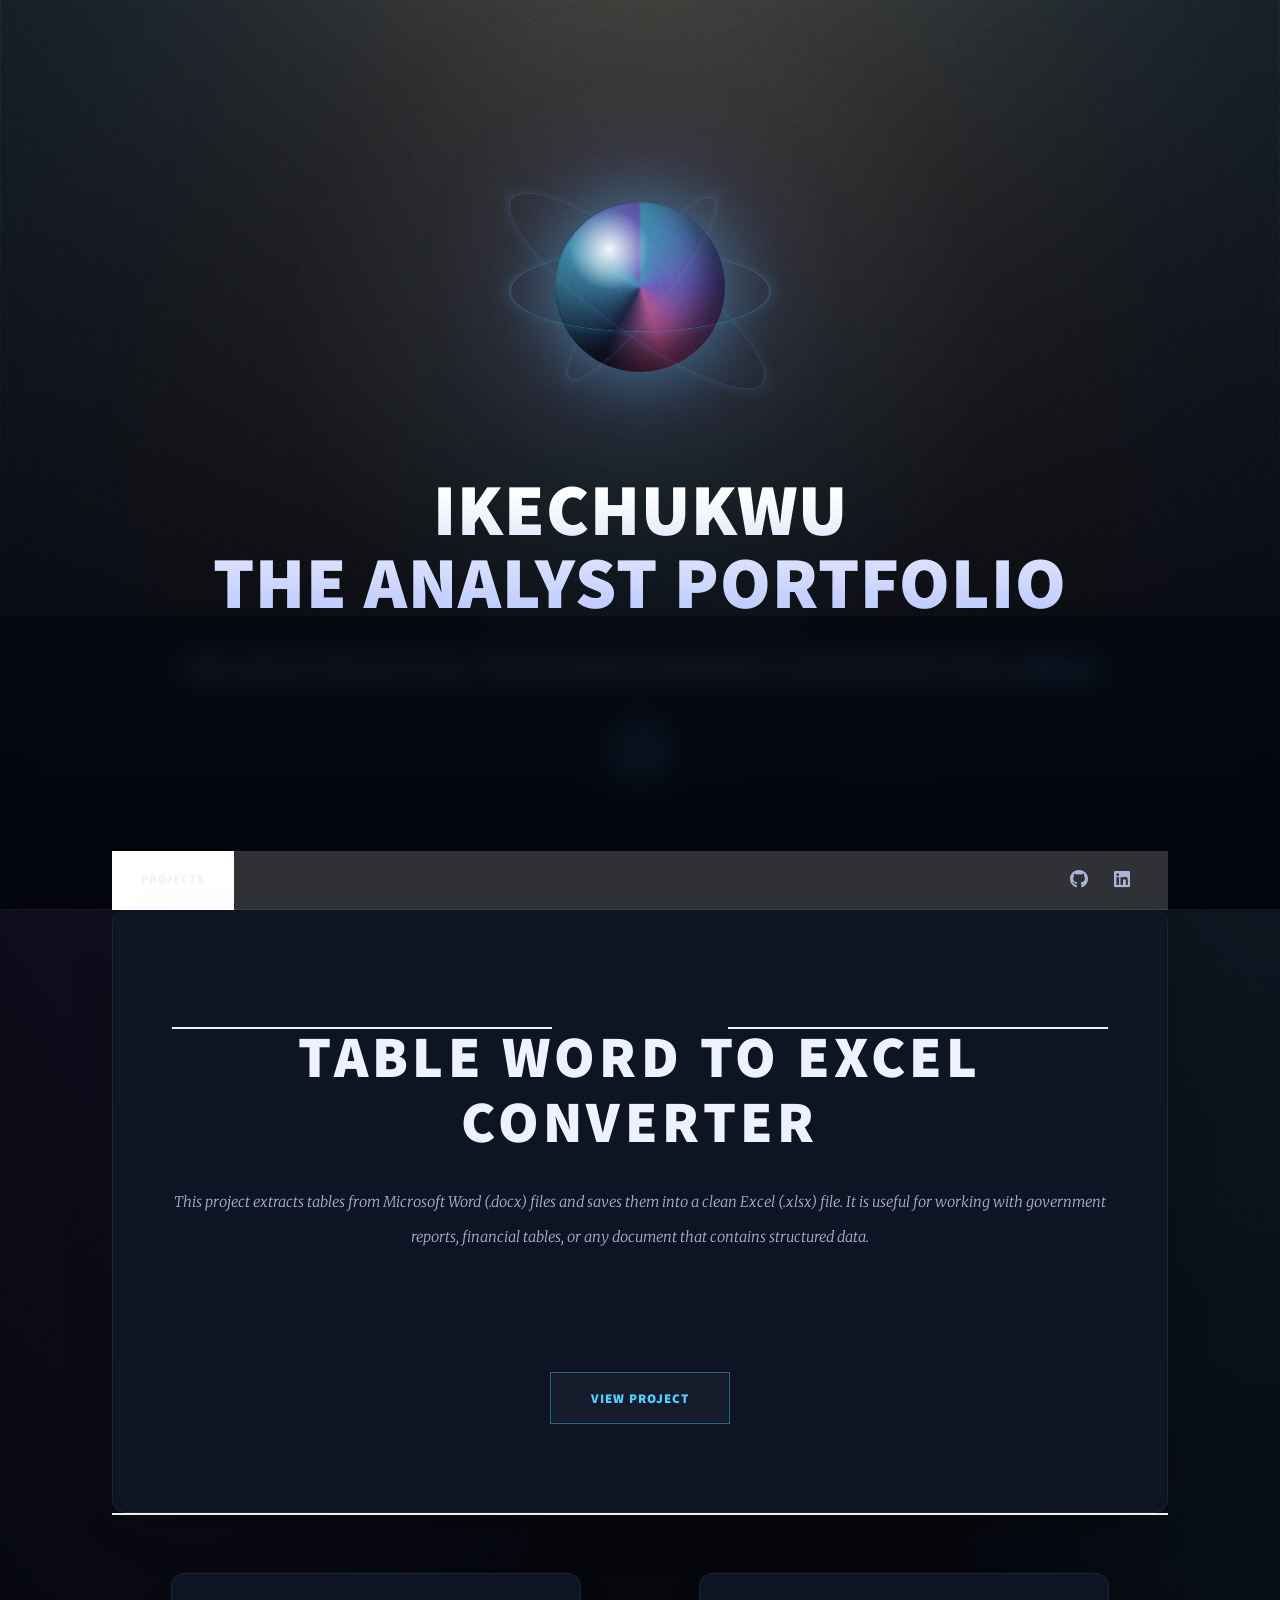
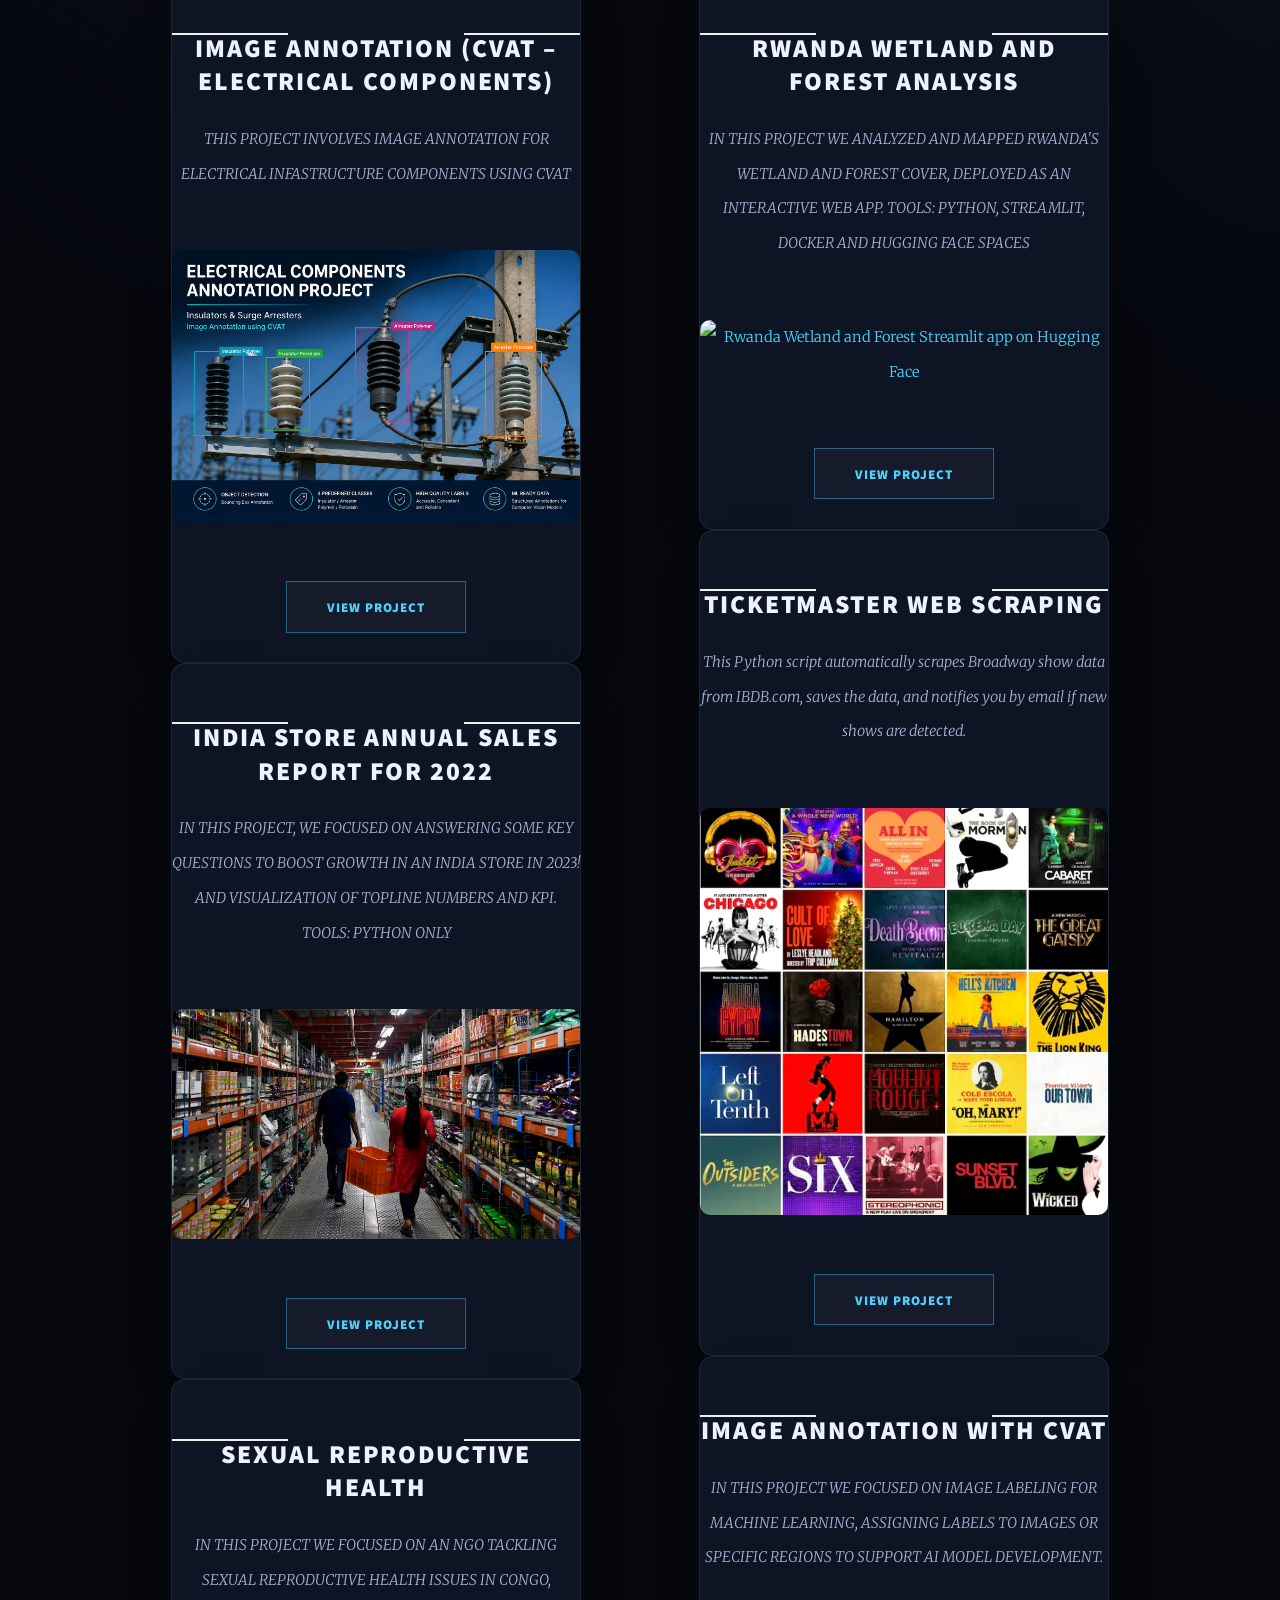
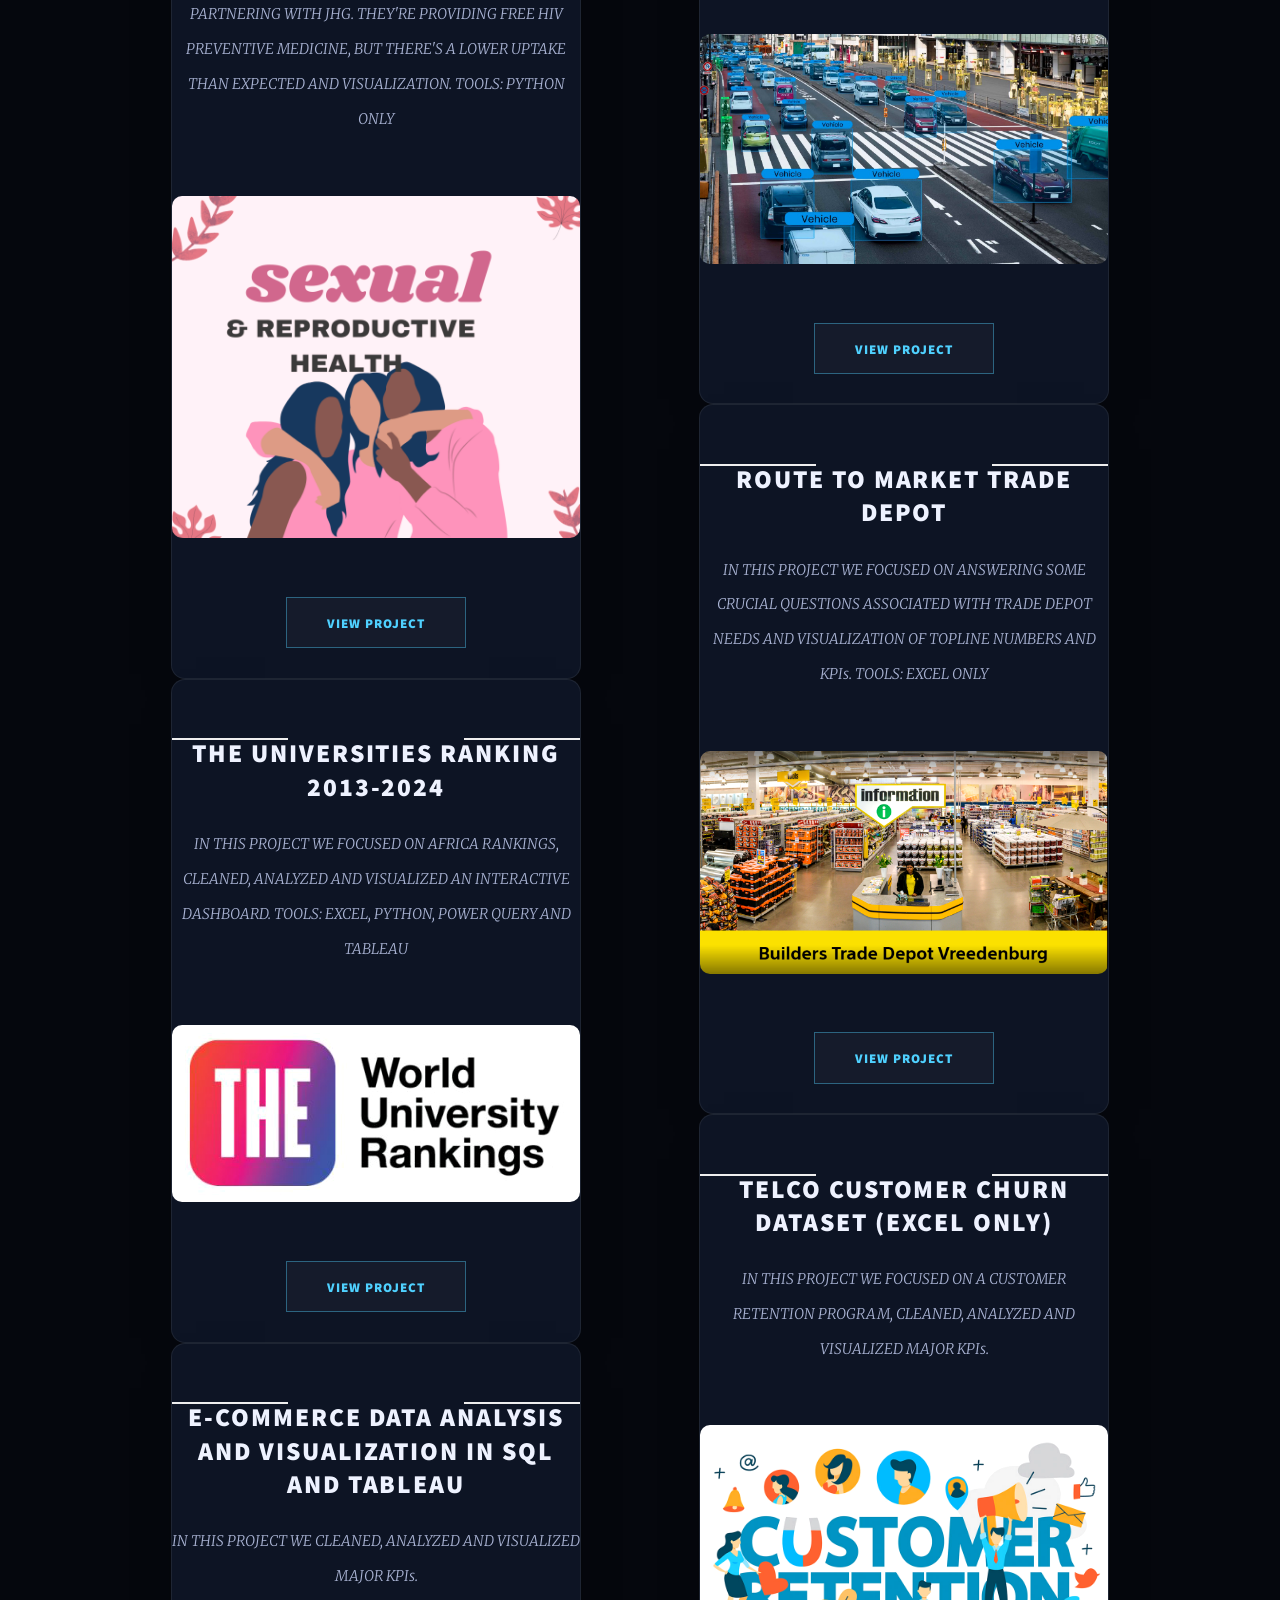
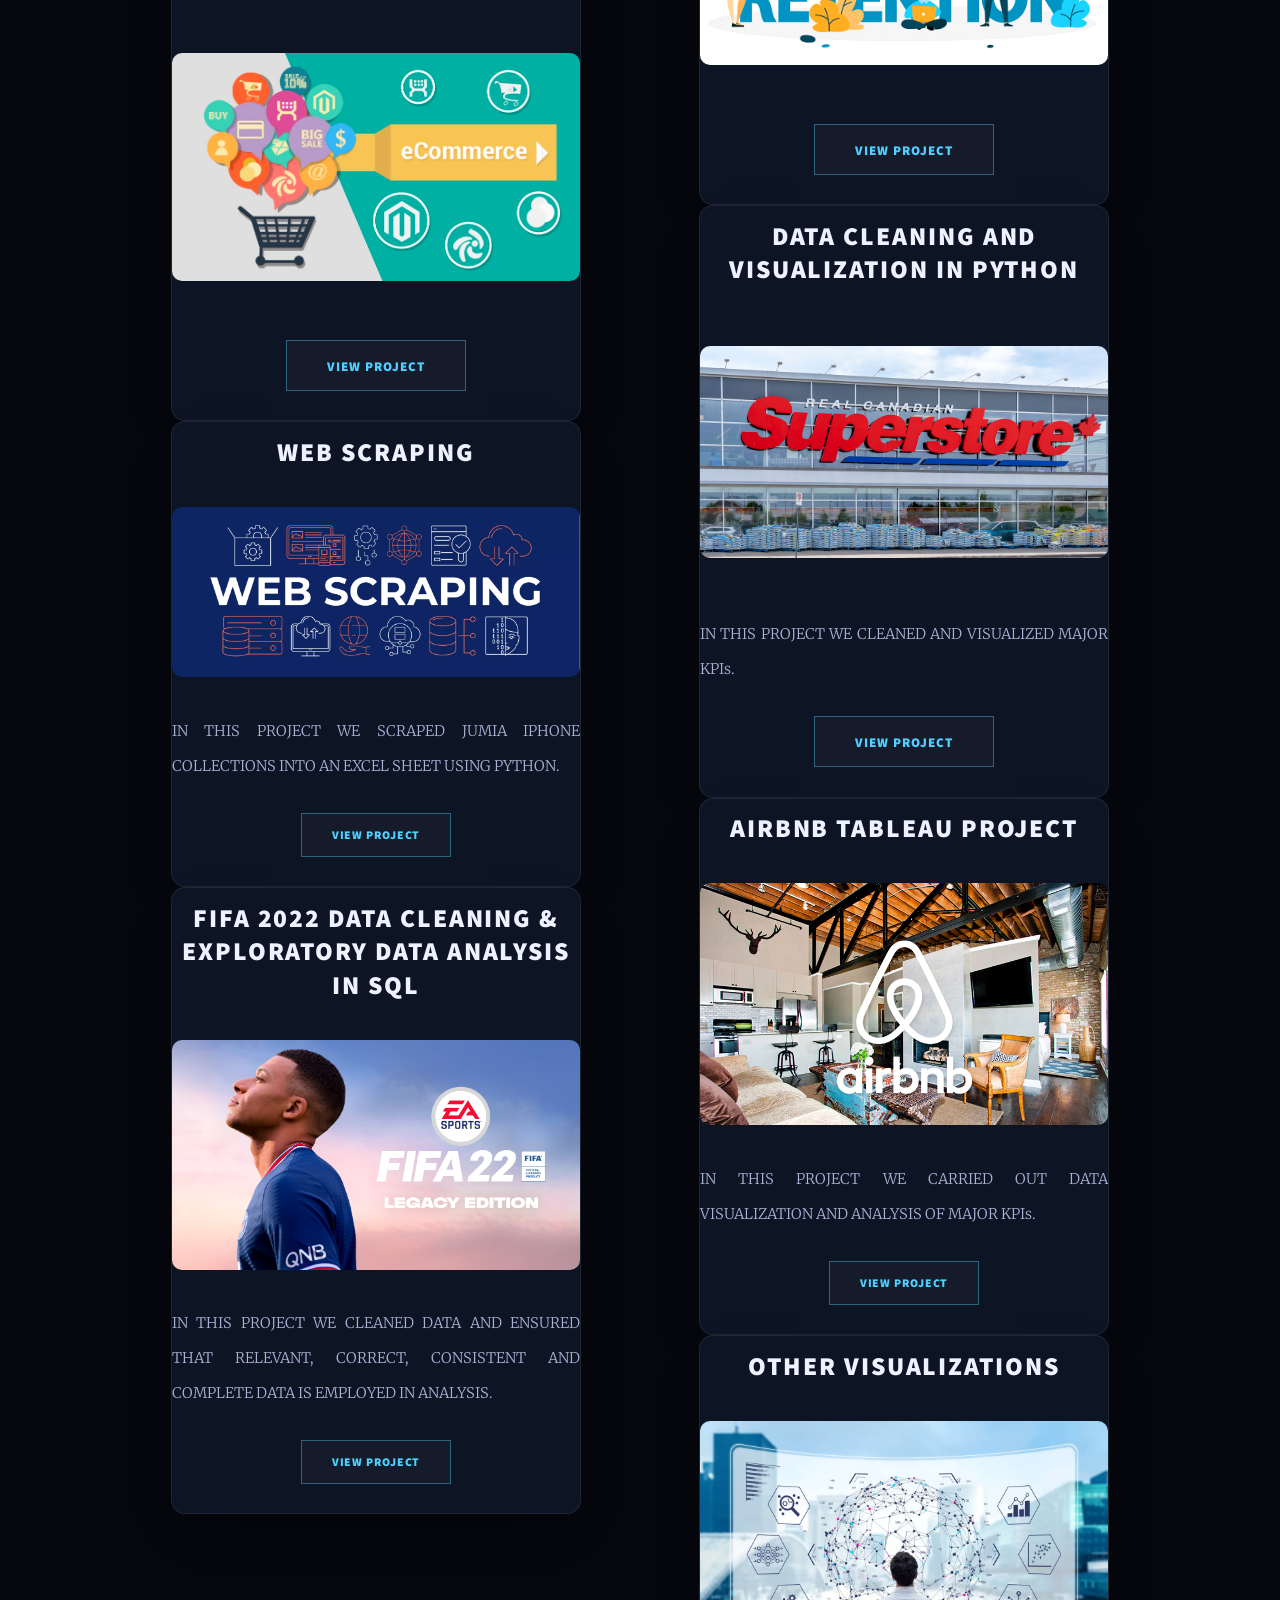
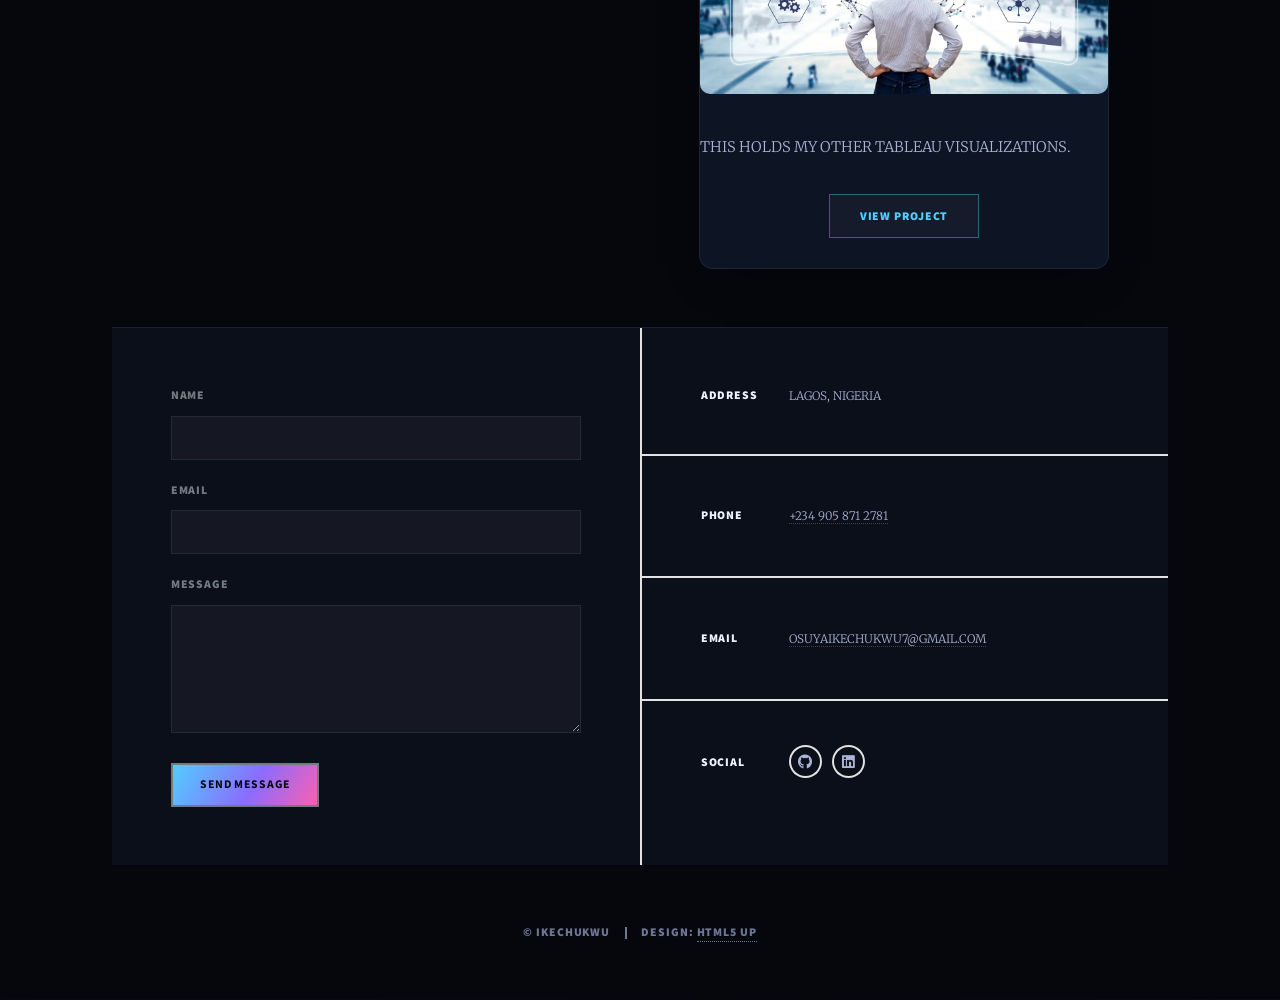
==== commit 0e7e8abe: "Add Rwanda Wetland and Forest project card" ====
--- a/index.html
+++ b/index.html
@@ -171,6 +171,18 @@
 
 							</div>
 							<div class="right-column">
+
+								<article>
+									<header class="major">
+										<span class="date"></span>
+										<h2><a href="https://huggingface.co/spaces/Hykze1/Rwanda_wetland_and_forest">Rwanda Wetland and Forest Analysis</a></h2>
+										<p>IN THIS PROJECT WE ANALYZED AND MAPPED RWANDA'S WETLAND AND FOREST COVER, DEPLOYED AS AN INTERACTIVE WEB APP. TOOLS: PYTHON, STREAMLIT, DOCKER AND HUGGING FACE SPACES</p>
+									</header>
+									<a href="https://huggingface.co/spaces/Hykze1/Rwanda_wetland_and_forest" class="image main"><img src="https://cdn-thumbnails.huggingface.co/social-thumbnails/spaces/Hykze1/Rwanda_wetland_and_forest.png" alt="Rwanda Wetland and Forest Streamlit app on Hugging Face" /></a>
+									<ul class="actions special">
+										<li><a href="https://huggingface.co/spaces/Hykze1/Rwanda_wetland_and_forest" class="button large">VIEW PROJECT</a></li>
+									</ul>
+								</article>
 
 								<article>
 									<header class="major">
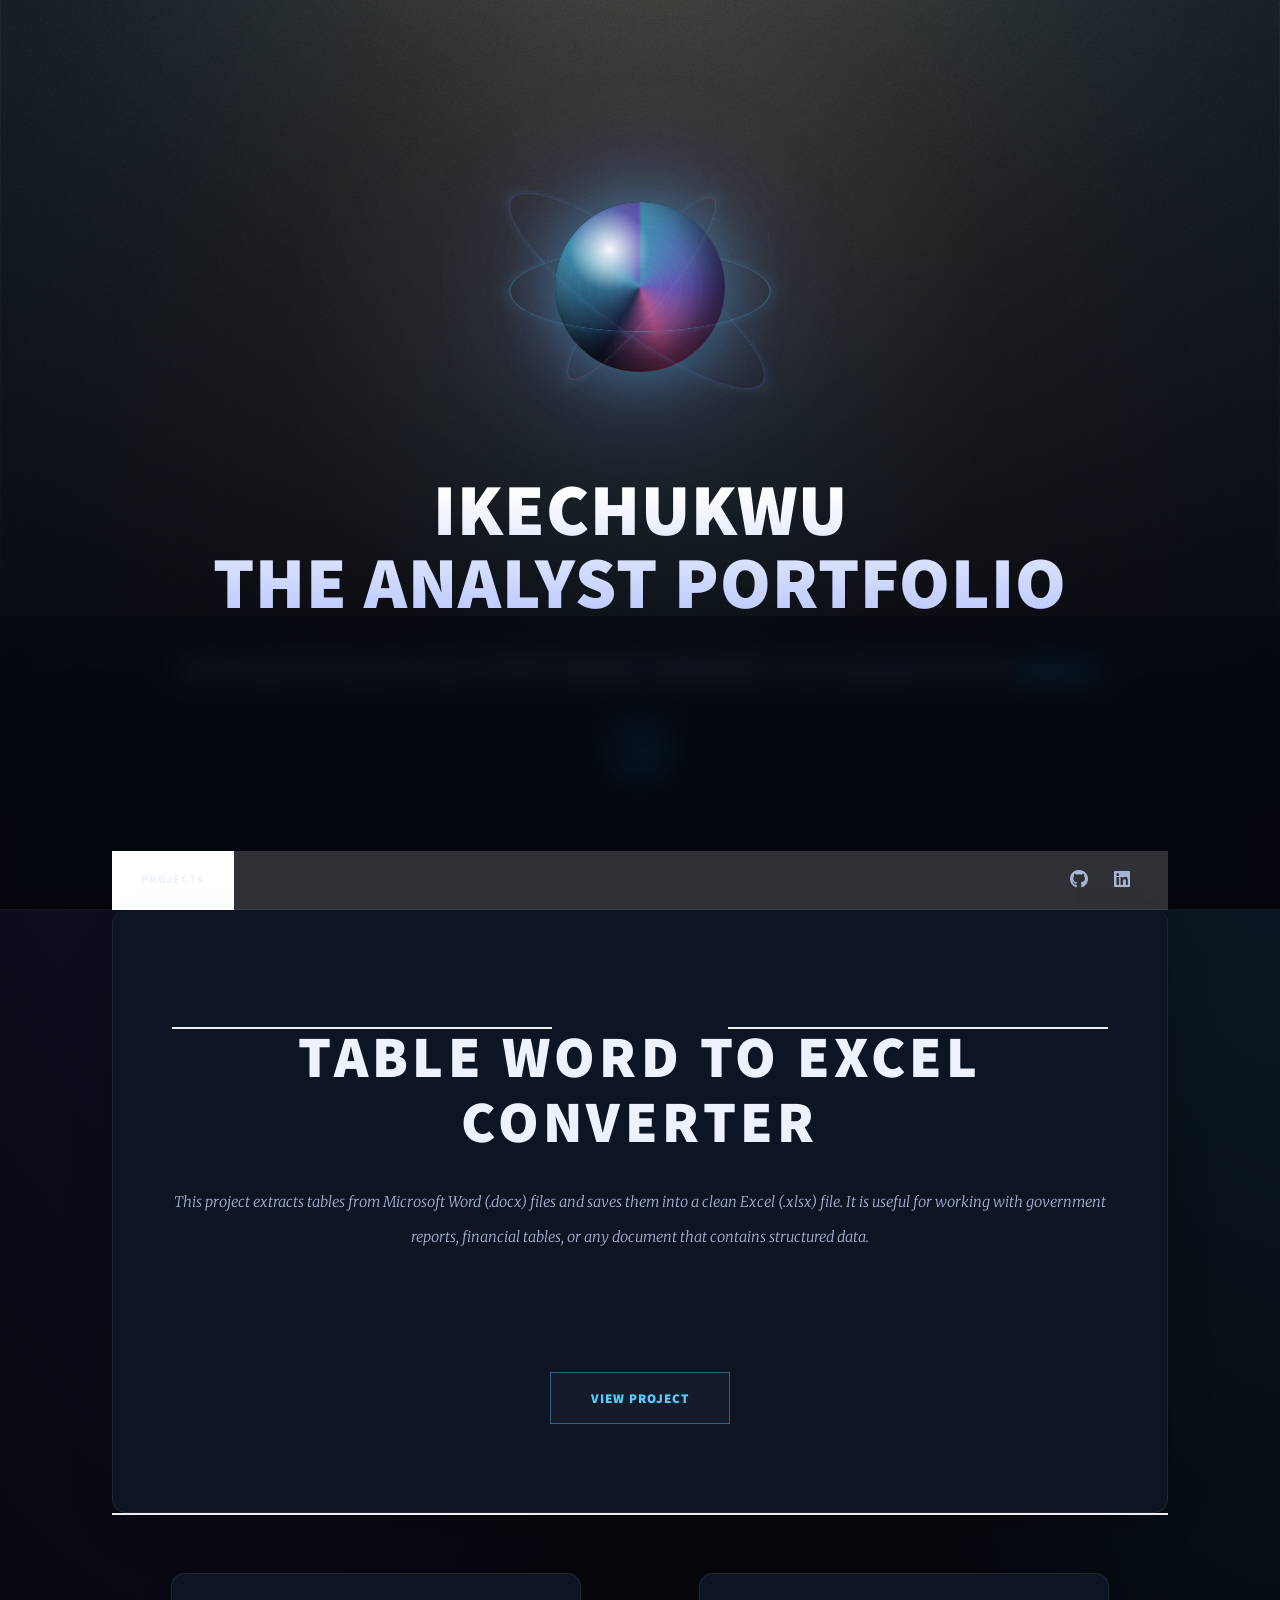
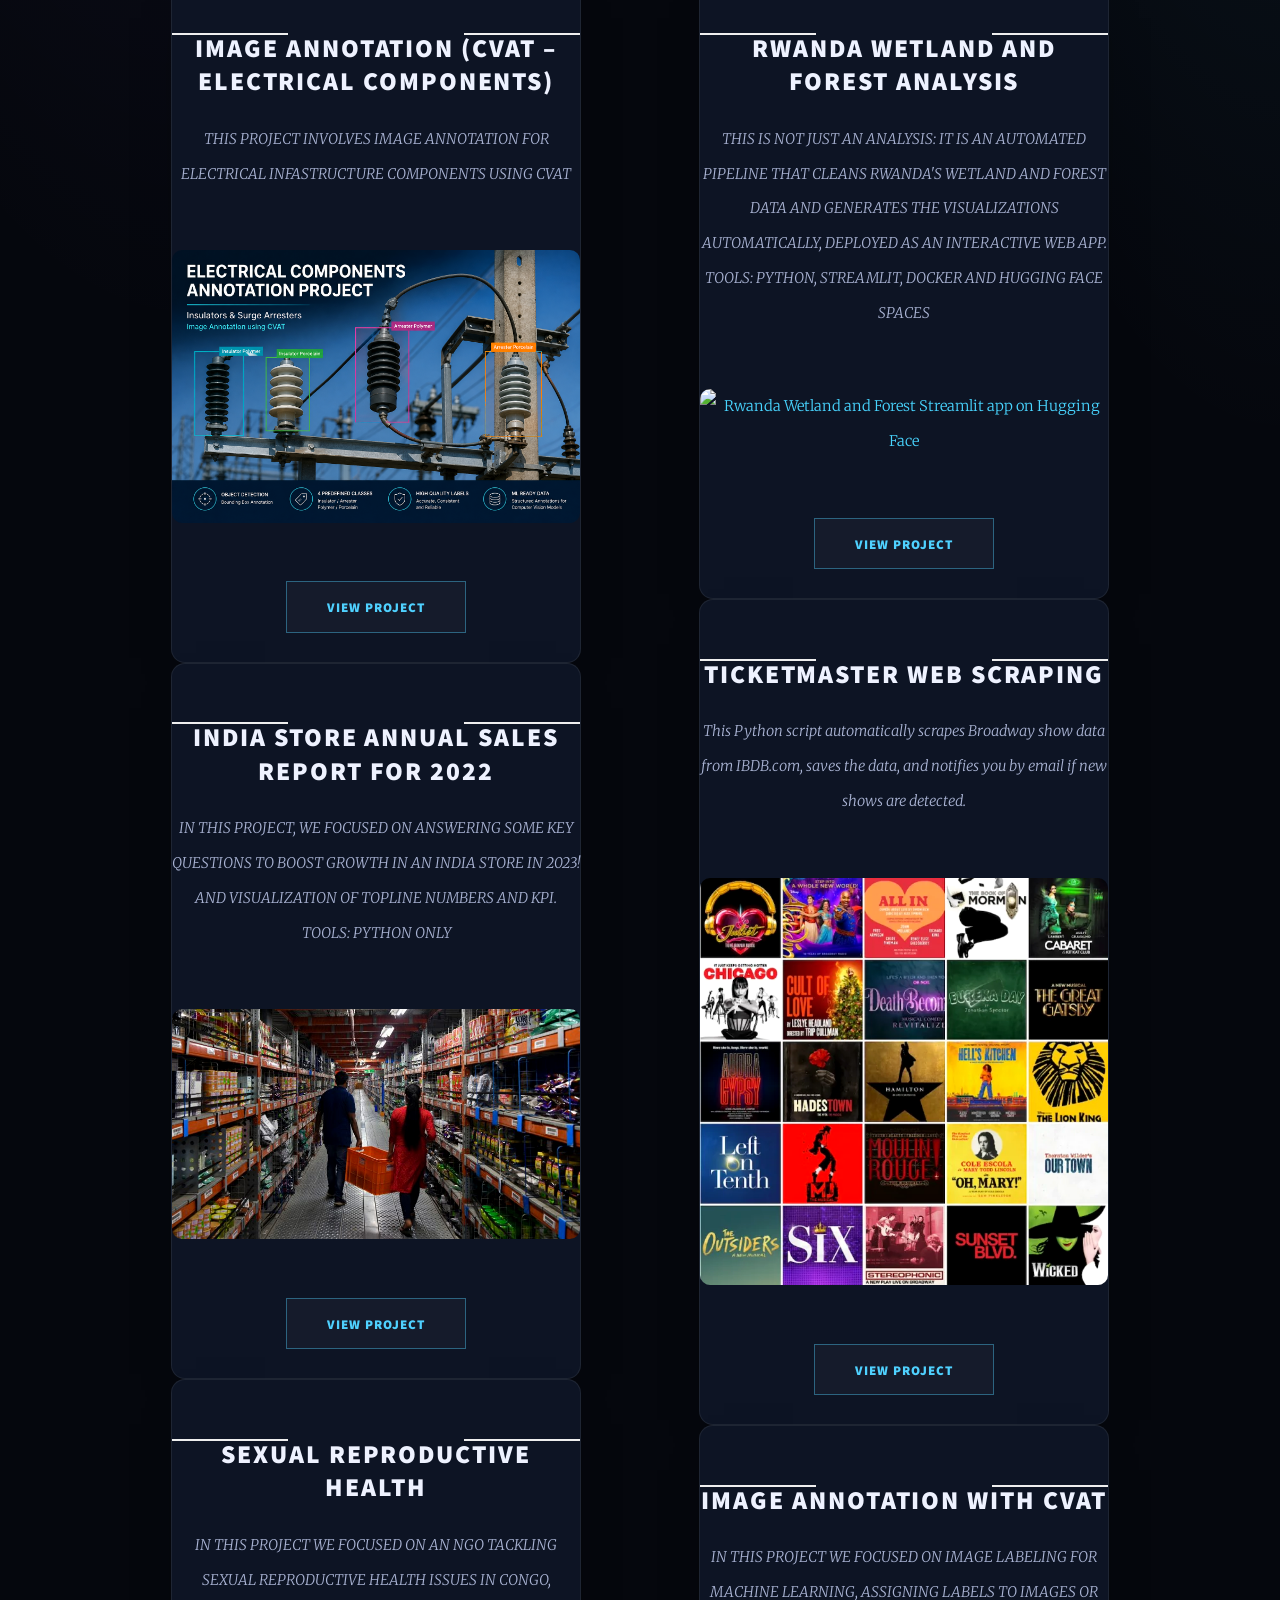
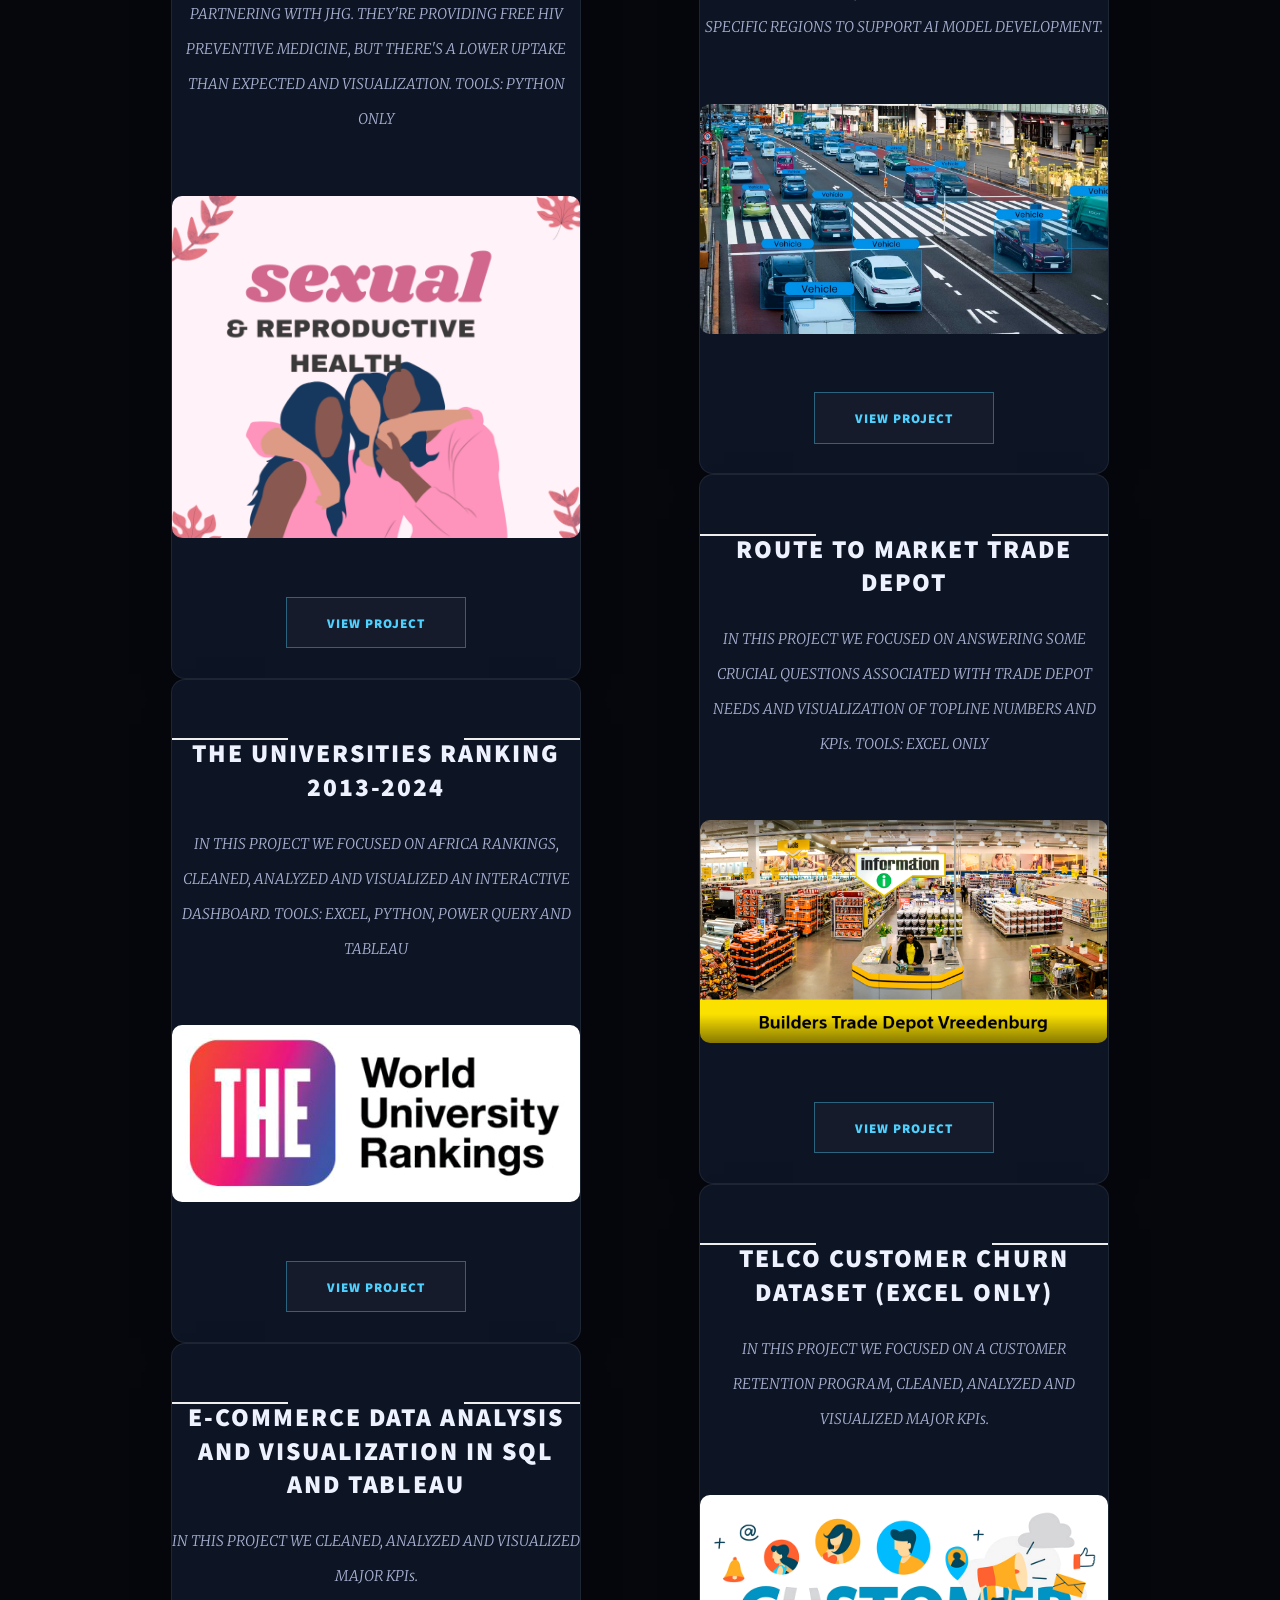
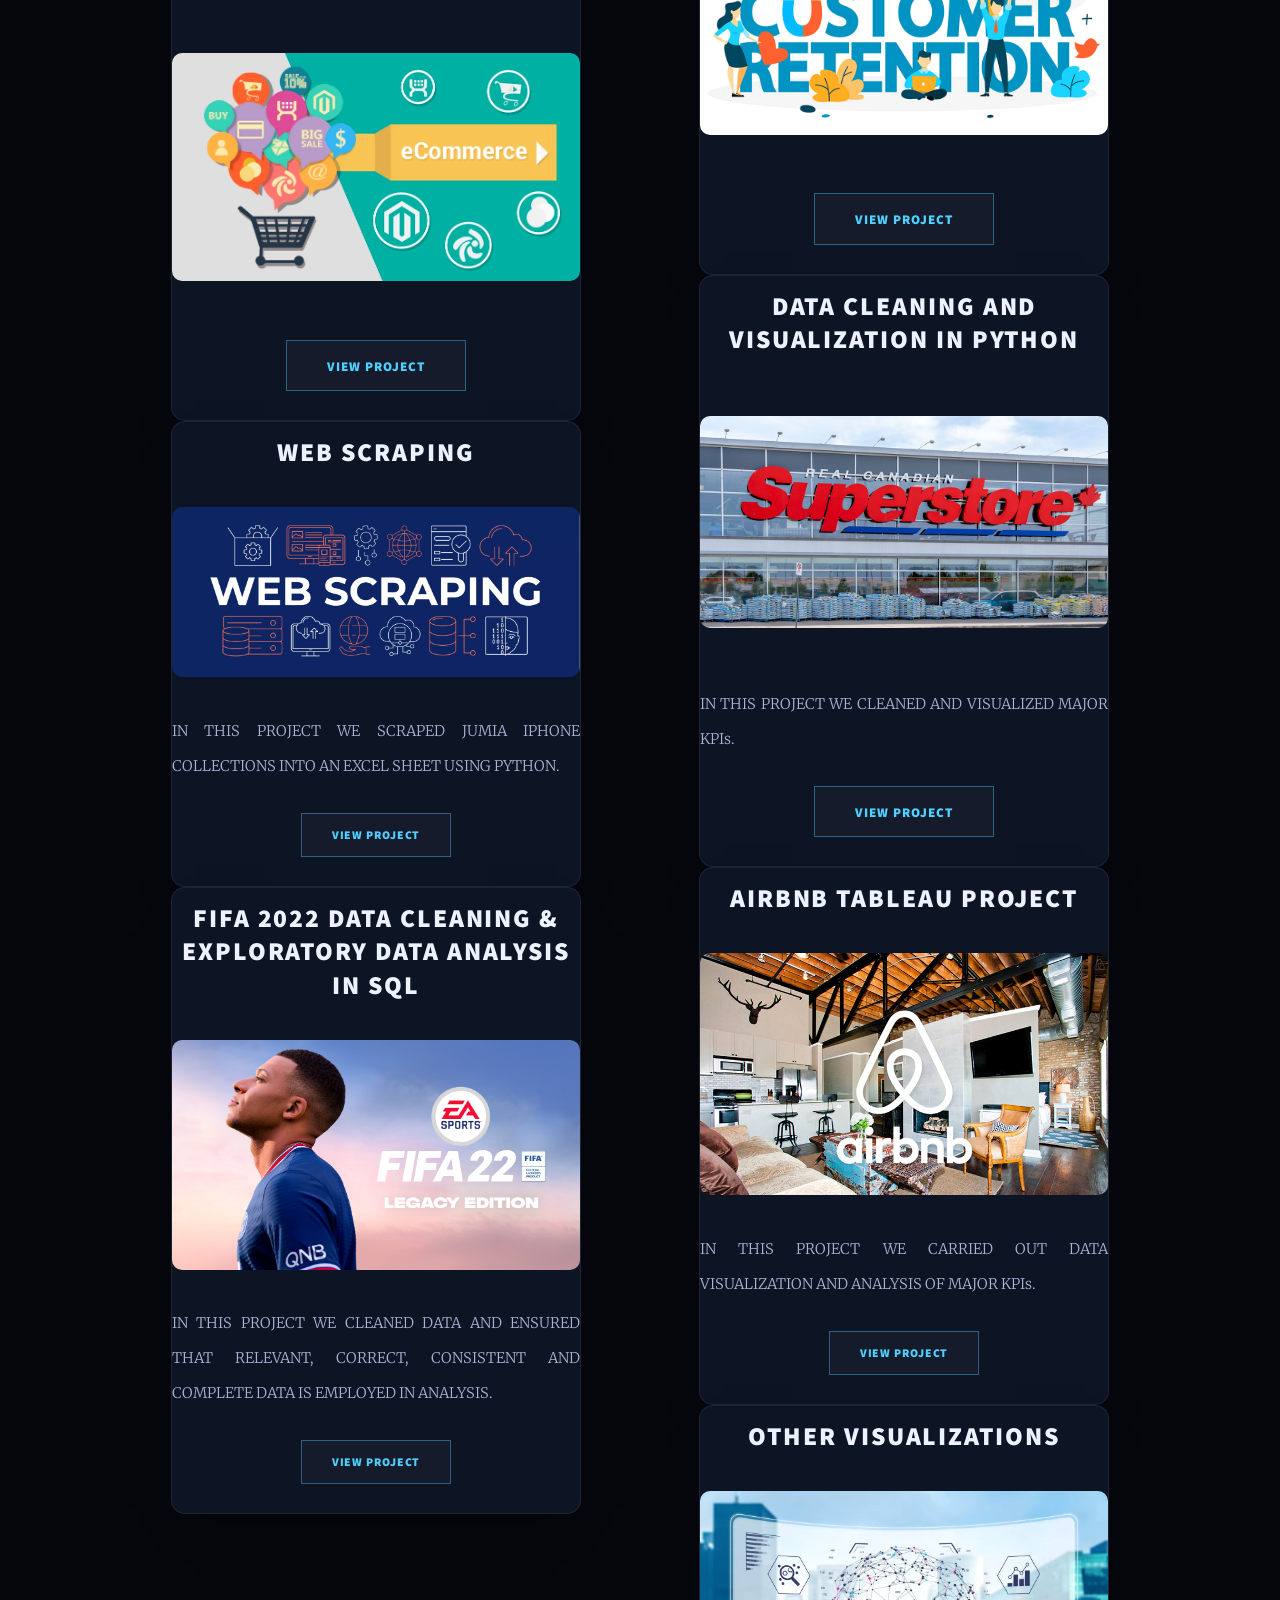
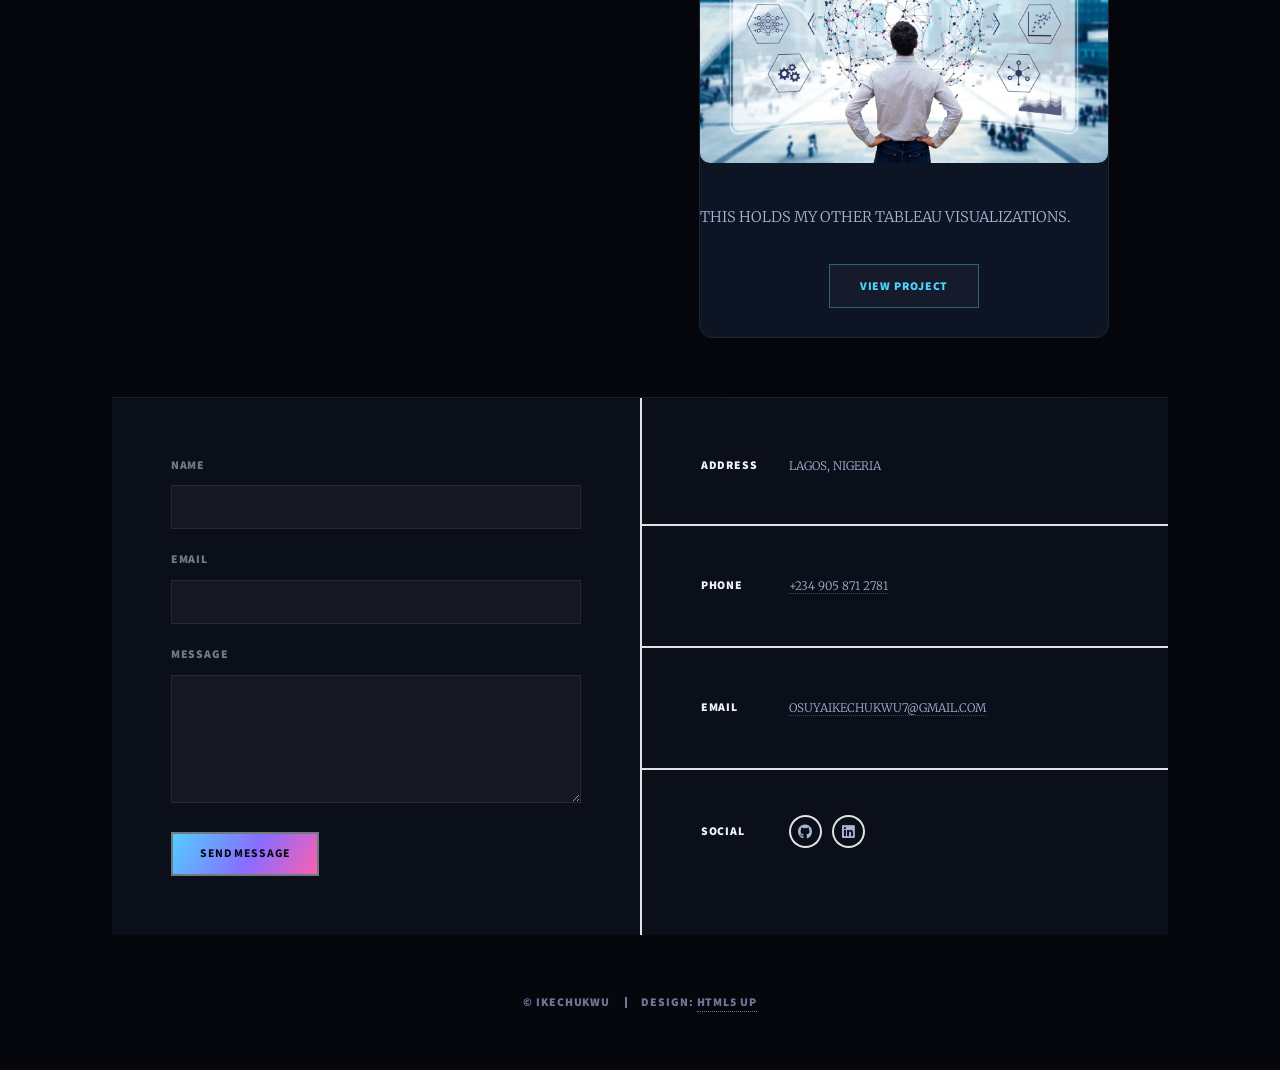
==== commit 16fa48e4: "Highlight automated cleaning and visualization in Rwanda project card" ====
--- a/index.html
+++ b/index.html
@@ -176,7 +176,7 @@
 									<header class="major">
 										<span class="date"></span>
 										<h2><a href="https://huggingface.co/spaces/Hykze1/Rwanda_wetland_and_forest">Rwanda Wetland and Forest Analysis</a></h2>
-										<p>IN THIS PROJECT WE ANALYZED AND MAPPED RWANDA'S WETLAND AND FOREST COVER, DEPLOYED AS AN INTERACTIVE WEB APP. TOOLS: PYTHON, STREAMLIT, DOCKER AND HUGGING FACE SPACES</p>
+										<p>THIS IS NOT JUST AN ANALYSIS: IT IS AN AUTOMATED PIPELINE THAT CLEANS RWANDA'S WETLAND AND FOREST DATA AND GENERATES THE VISUALIZATIONS AUTOMATICALLY, DEPLOYED AS AN INTERACTIVE WEB APP. TOOLS: PYTHON, STREAMLIT, DOCKER AND HUGGING FACE SPACES</p>
 									</header>
 									<a href="https://huggingface.co/spaces/Hykze1/Rwanda_wetland_and_forest" class="image main"><img src="https://cdn-thumbnails.huggingface.co/social-thumbnails/spaces/Hykze1/Rwanda_wetland_and_forest.png" alt="Rwanda Wetland and Forest Streamlit app on Hugging Face" /></a>
 									<ul class="actions special">
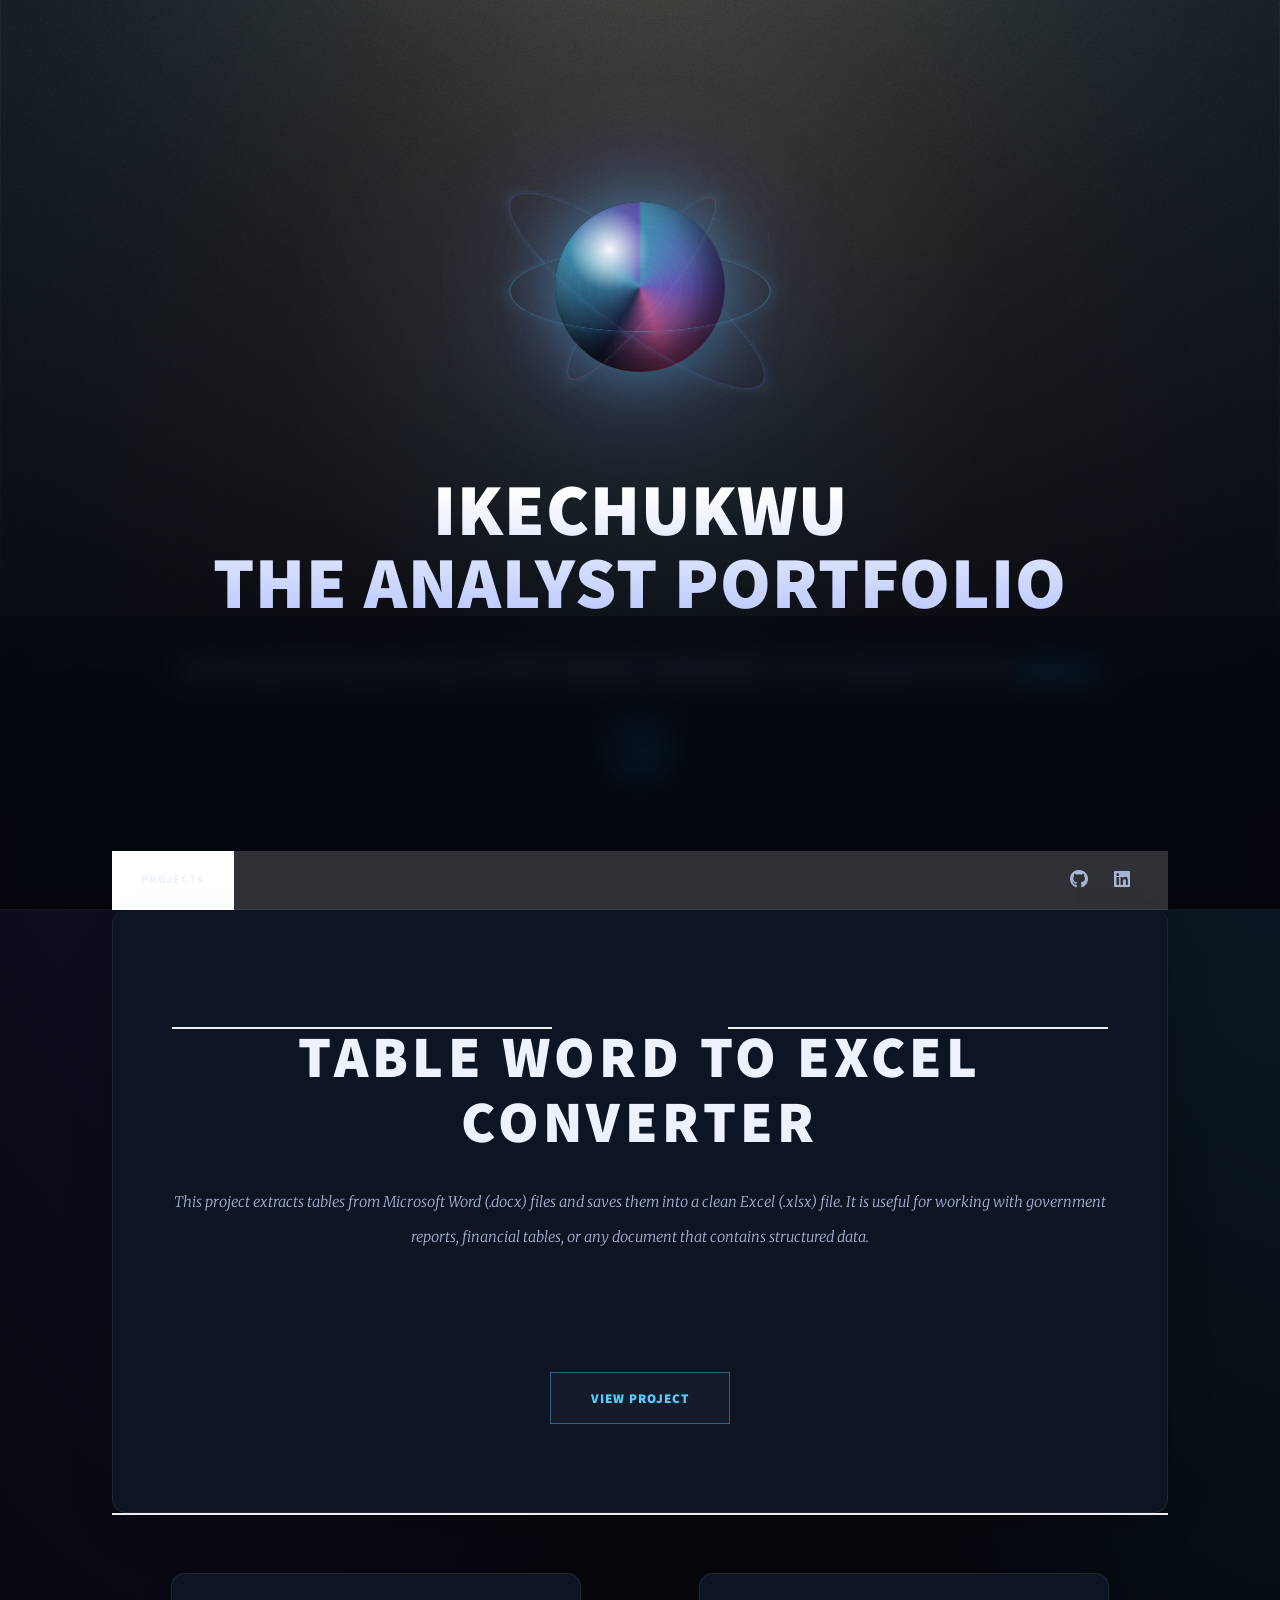
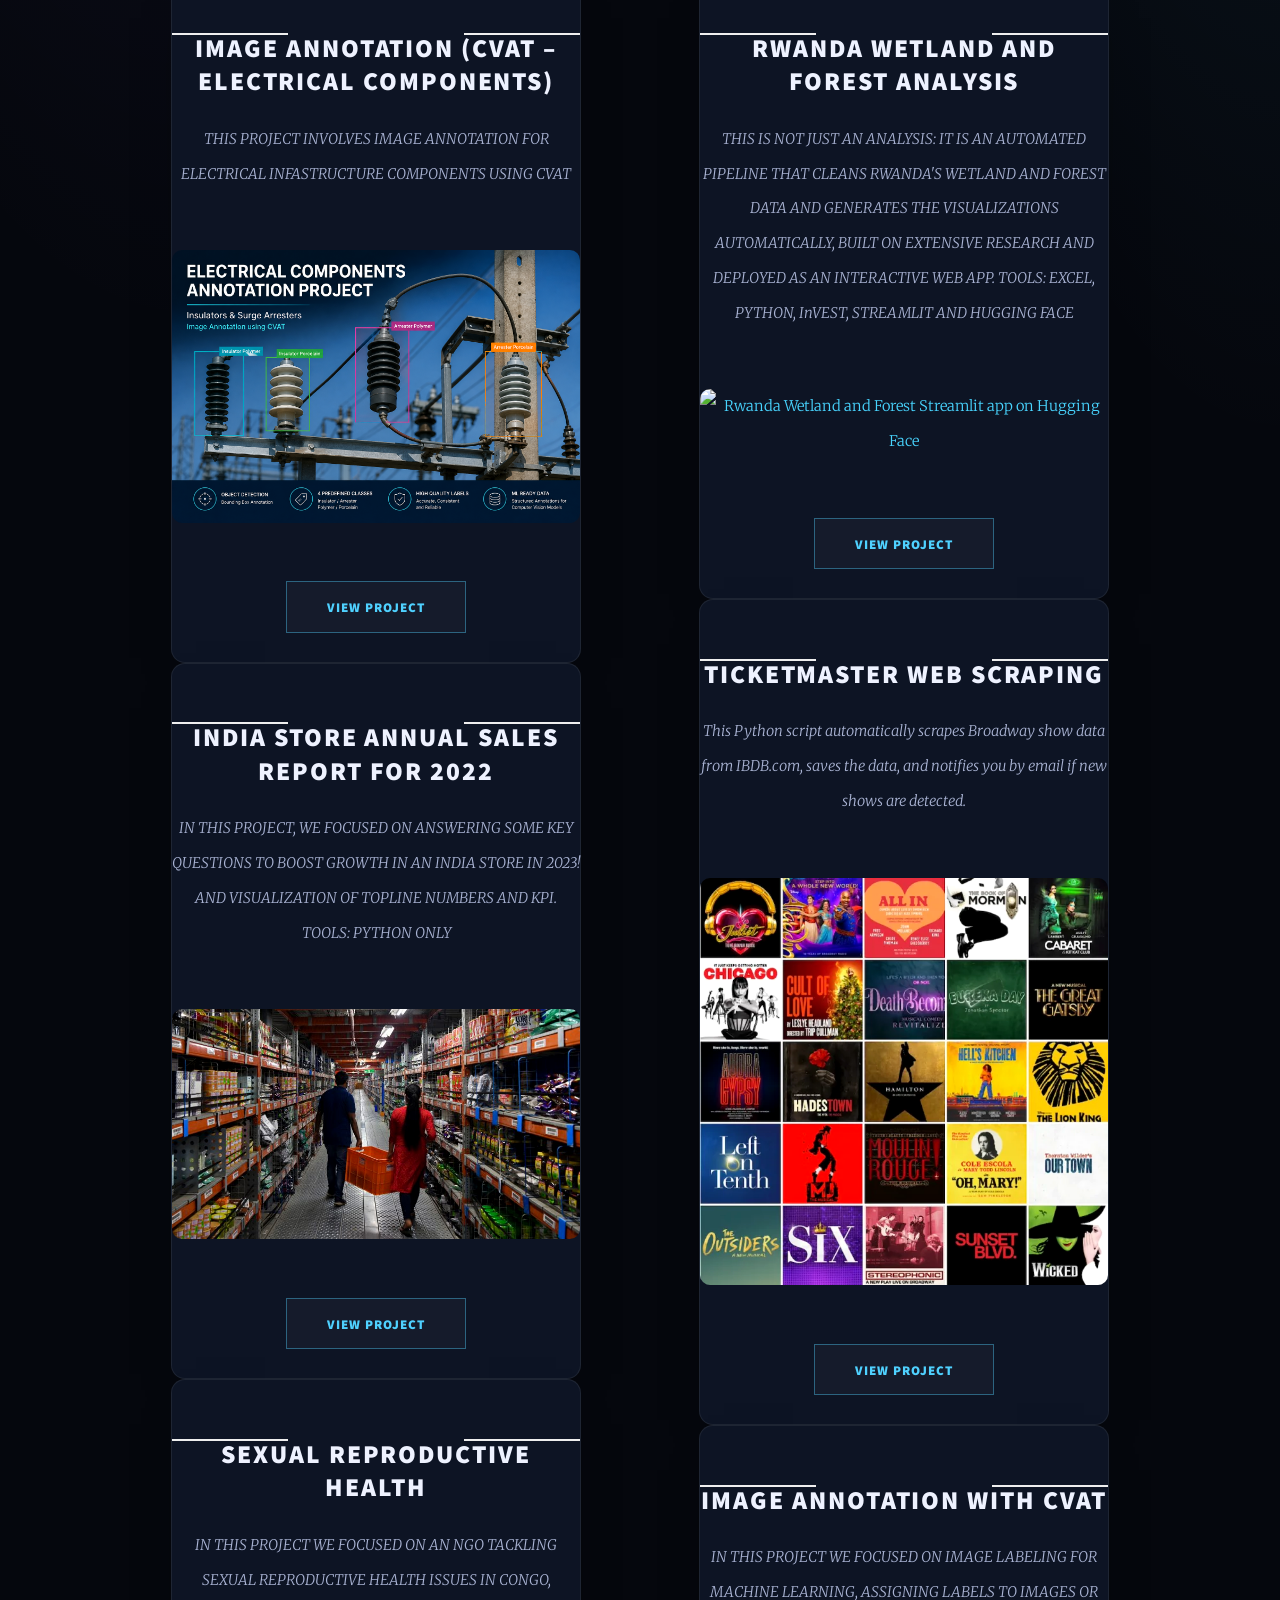
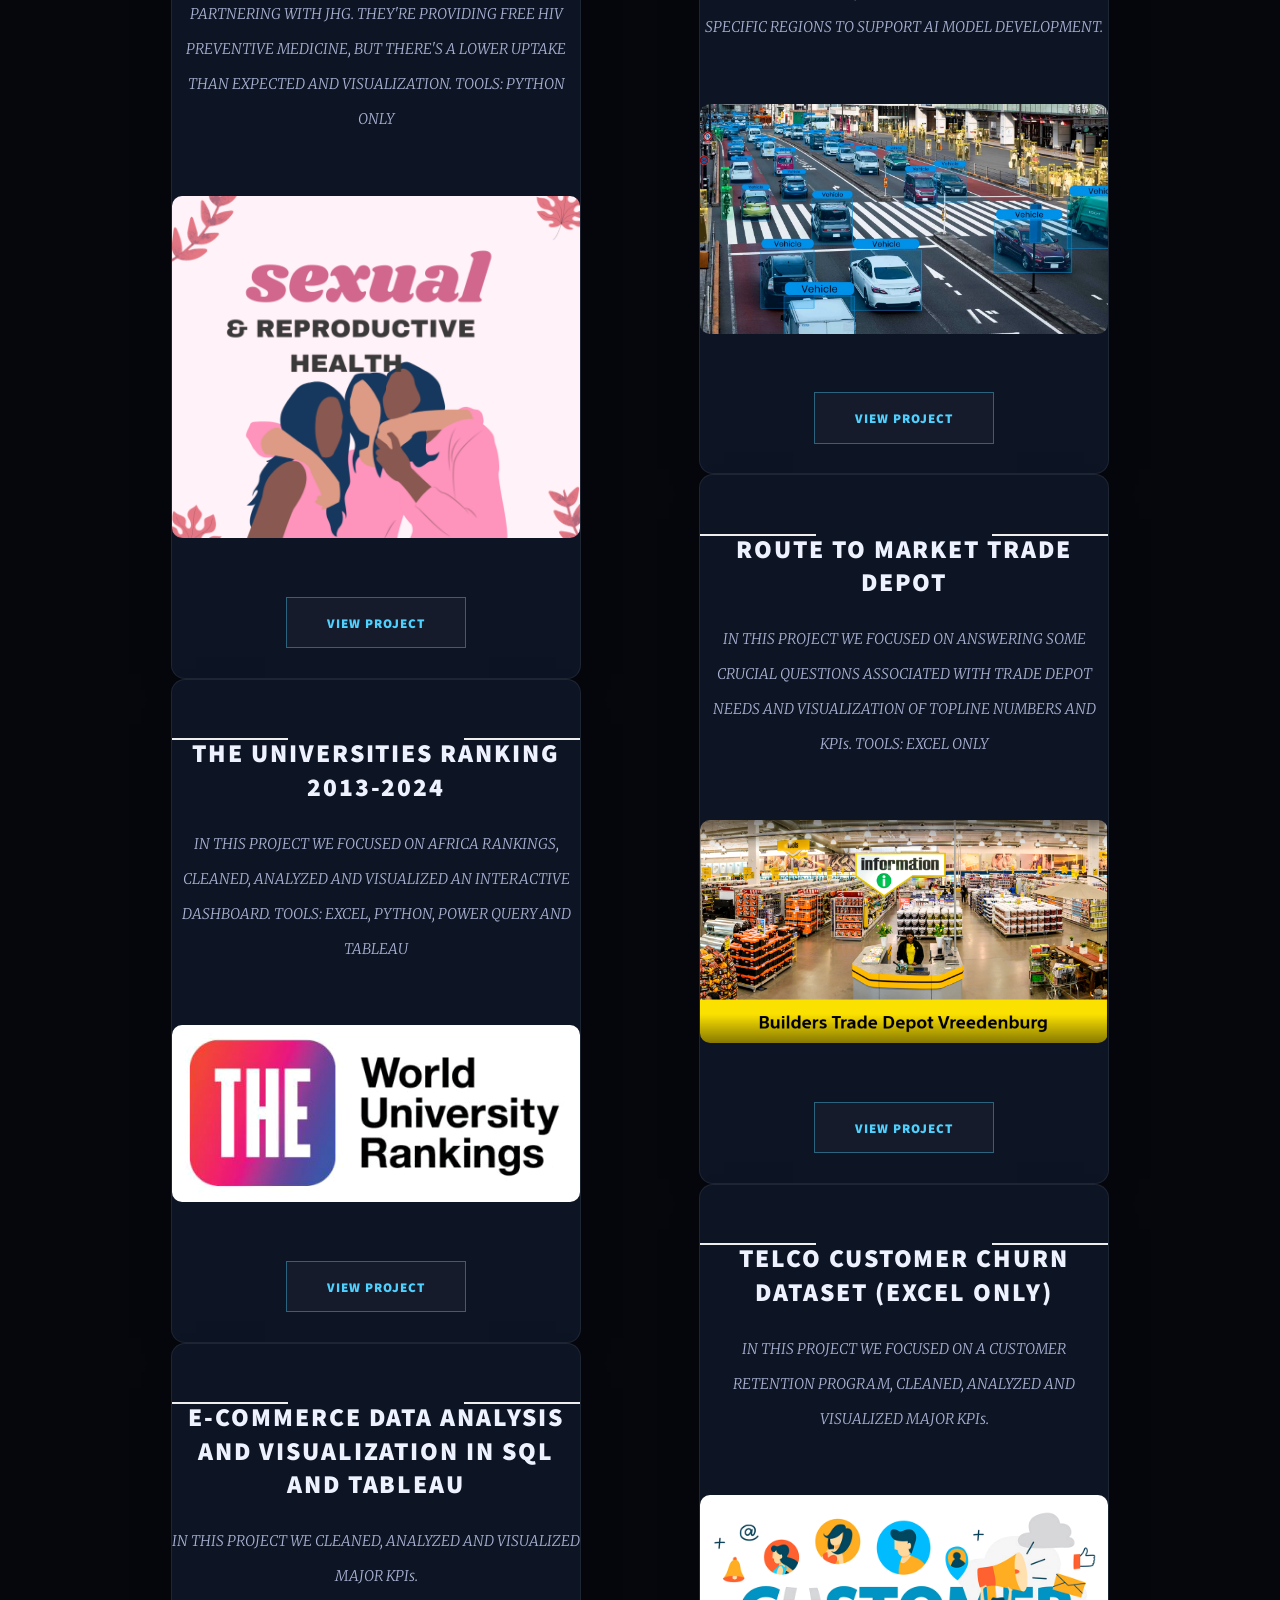
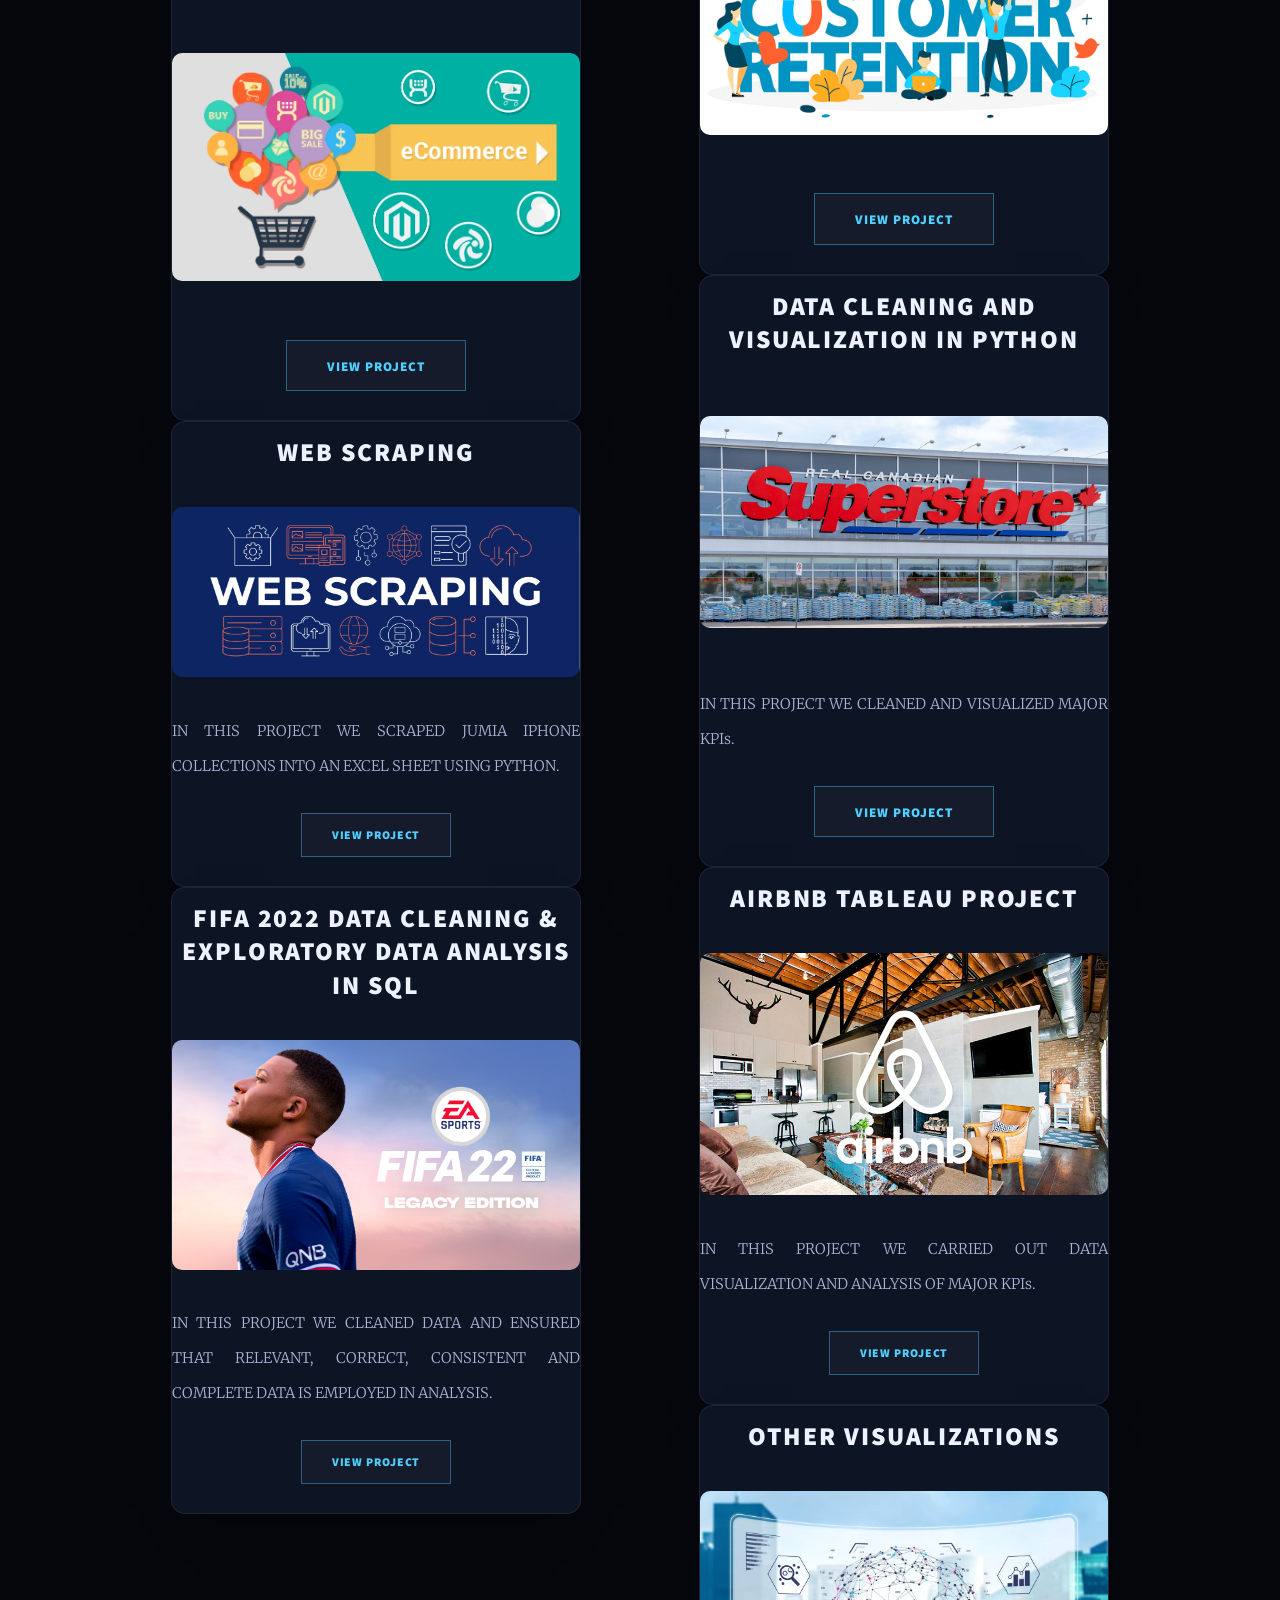
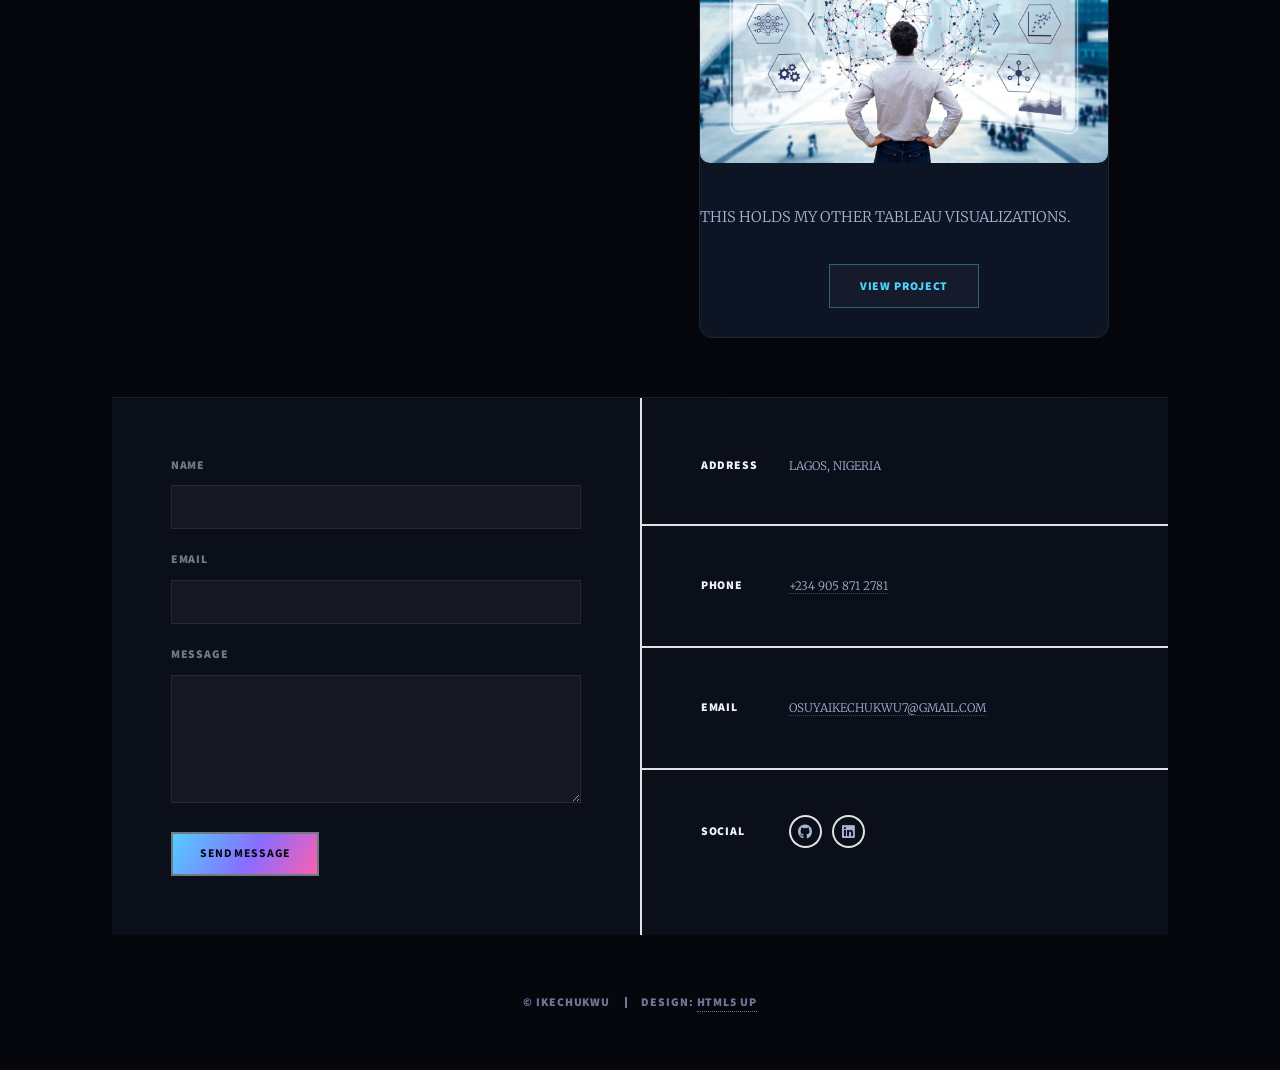
==== commit f8166189: "Update Rwanda project tools and add research note" ====
--- a/index.html
+++ b/index.html
@@ -176,7 +176,7 @@
 									<header class="major">
 										<span class="date"></span>
 										<h2><a href="https://huggingface.co/spaces/Hykze1/Rwanda_wetland_and_forest">Rwanda Wetland and Forest Analysis</a></h2>
-										<p>THIS IS NOT JUST AN ANALYSIS: IT IS AN AUTOMATED PIPELINE THAT CLEANS RWANDA'S WETLAND AND FOREST DATA AND GENERATES THE VISUALIZATIONS AUTOMATICALLY, DEPLOYED AS AN INTERACTIVE WEB APP. TOOLS: PYTHON, STREAMLIT, DOCKER AND HUGGING FACE SPACES</p>
+										<p>THIS IS NOT JUST AN ANALYSIS: IT IS AN AUTOMATED PIPELINE THAT CLEANS RWANDA'S WETLAND AND FOREST DATA AND GENERATES THE VISUALIZATIONS AUTOMATICALLY, BUILT ON EXTENSIVE RESEARCH AND DEPLOYED AS AN INTERACTIVE WEB APP. TOOLS: EXCEL, PYTHON, InVEST, STREAMLIT AND HUGGING FACE</p>
 									</header>
 									<a href="https://huggingface.co/spaces/Hykze1/Rwanda_wetland_and_forest" class="image main"><img src="https://cdn-thumbnails.huggingface.co/social-thumbnails/spaces/Hykze1/Rwanda_wetland_and_forest.png" alt="Rwanda Wetland and Forest Streamlit app on Hugging Face" /></a>
 									<ul class="actions special">
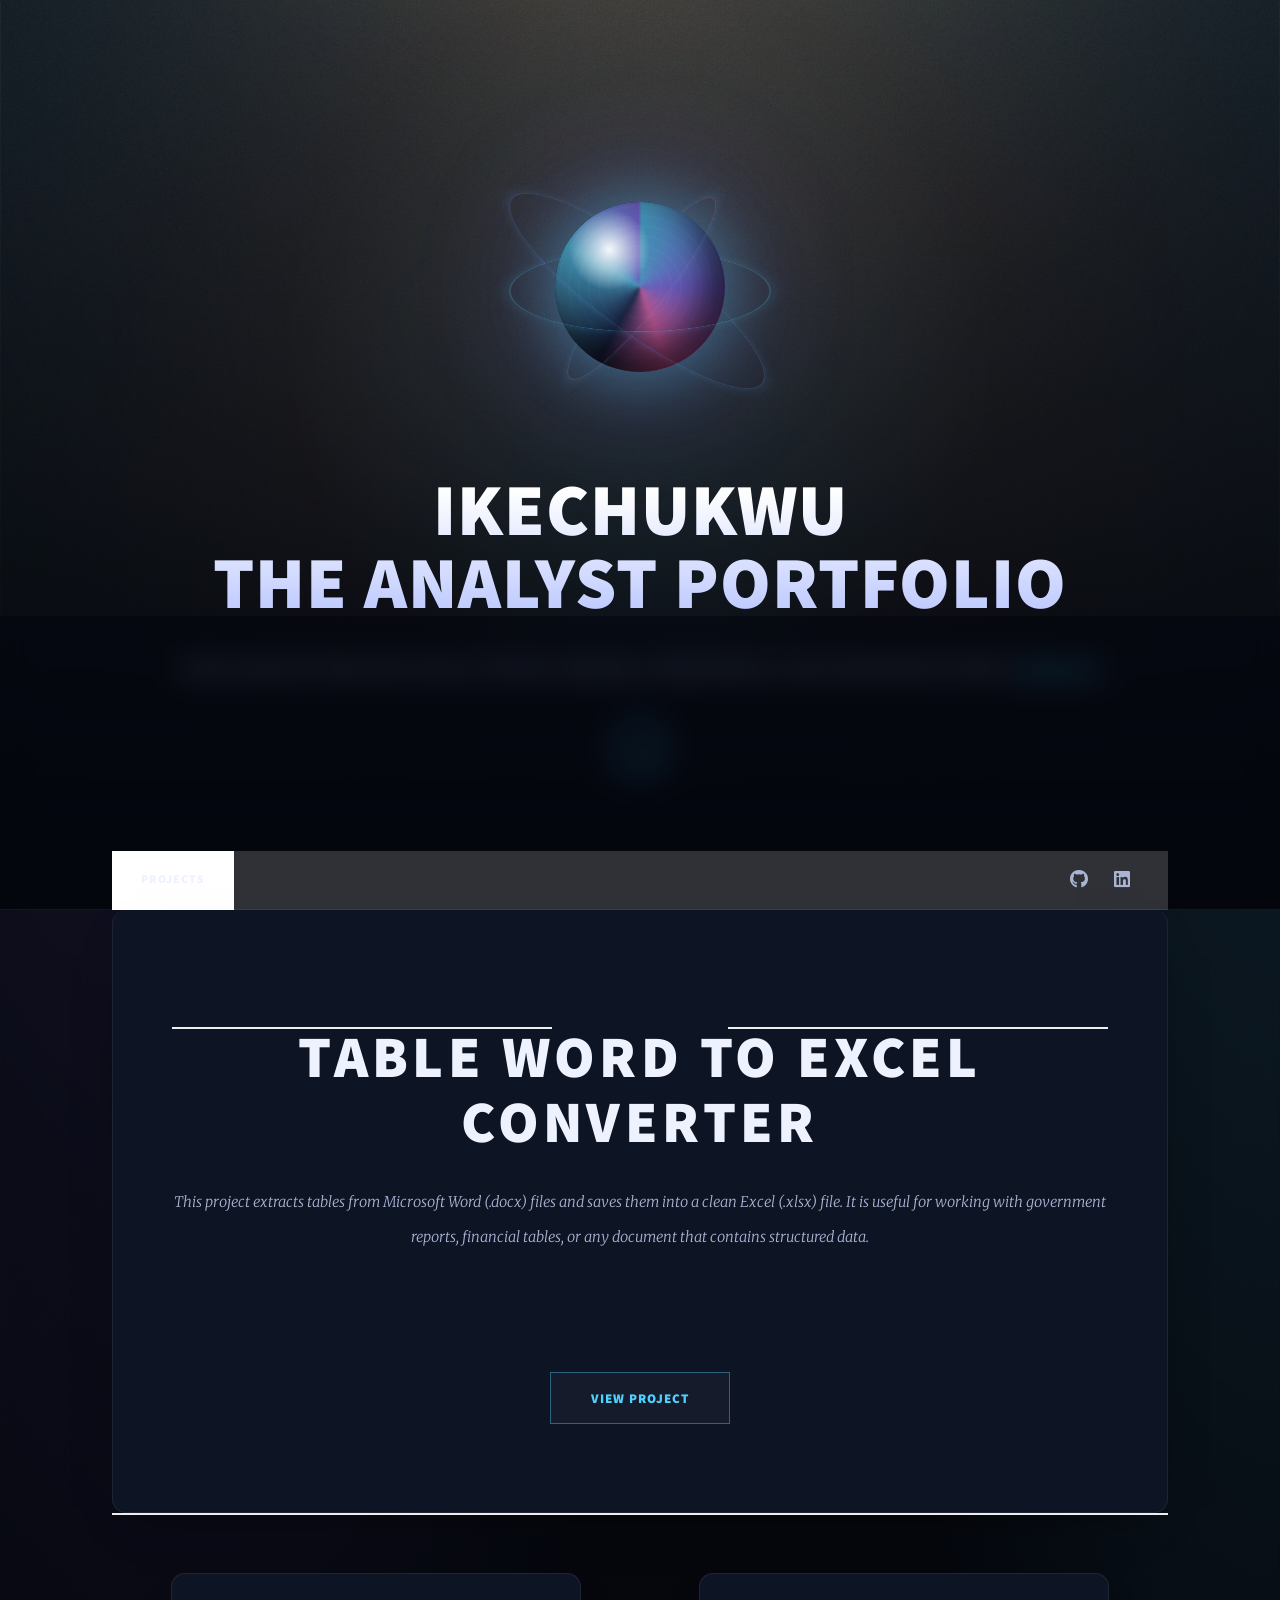
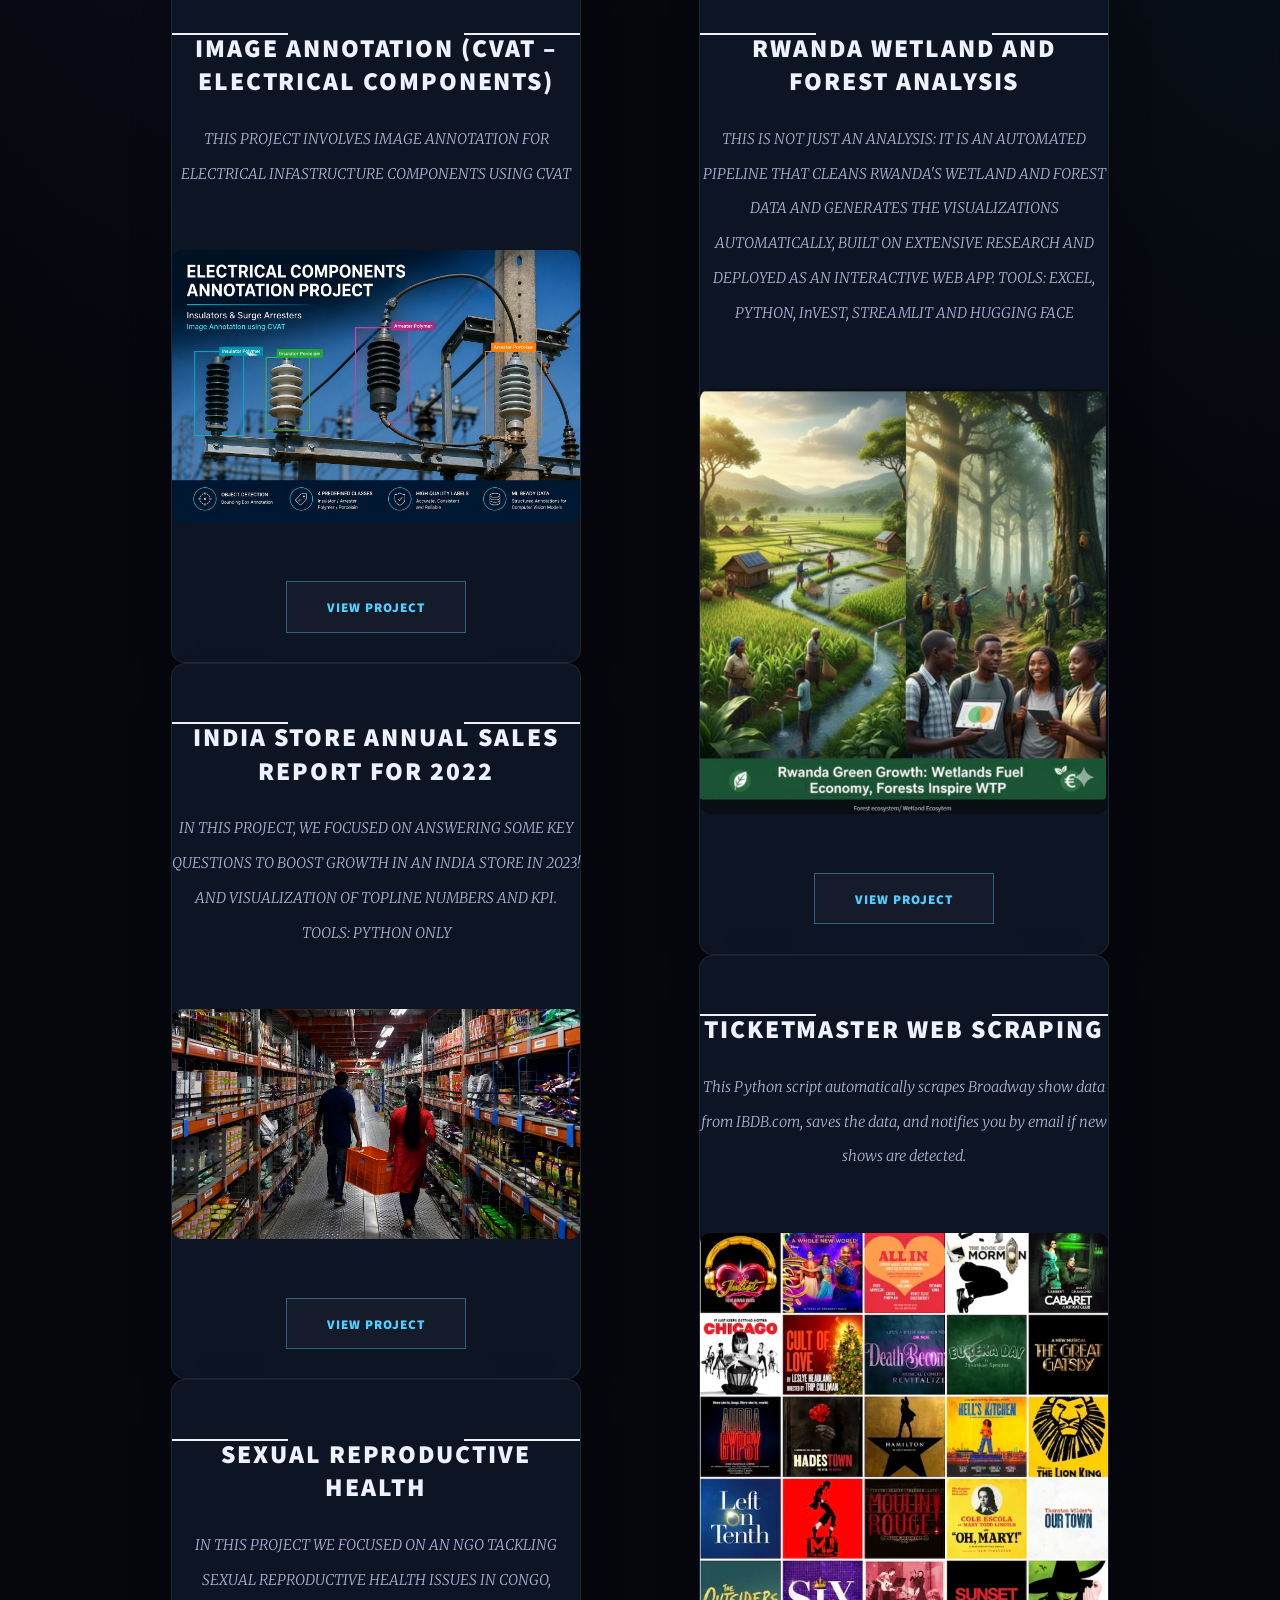
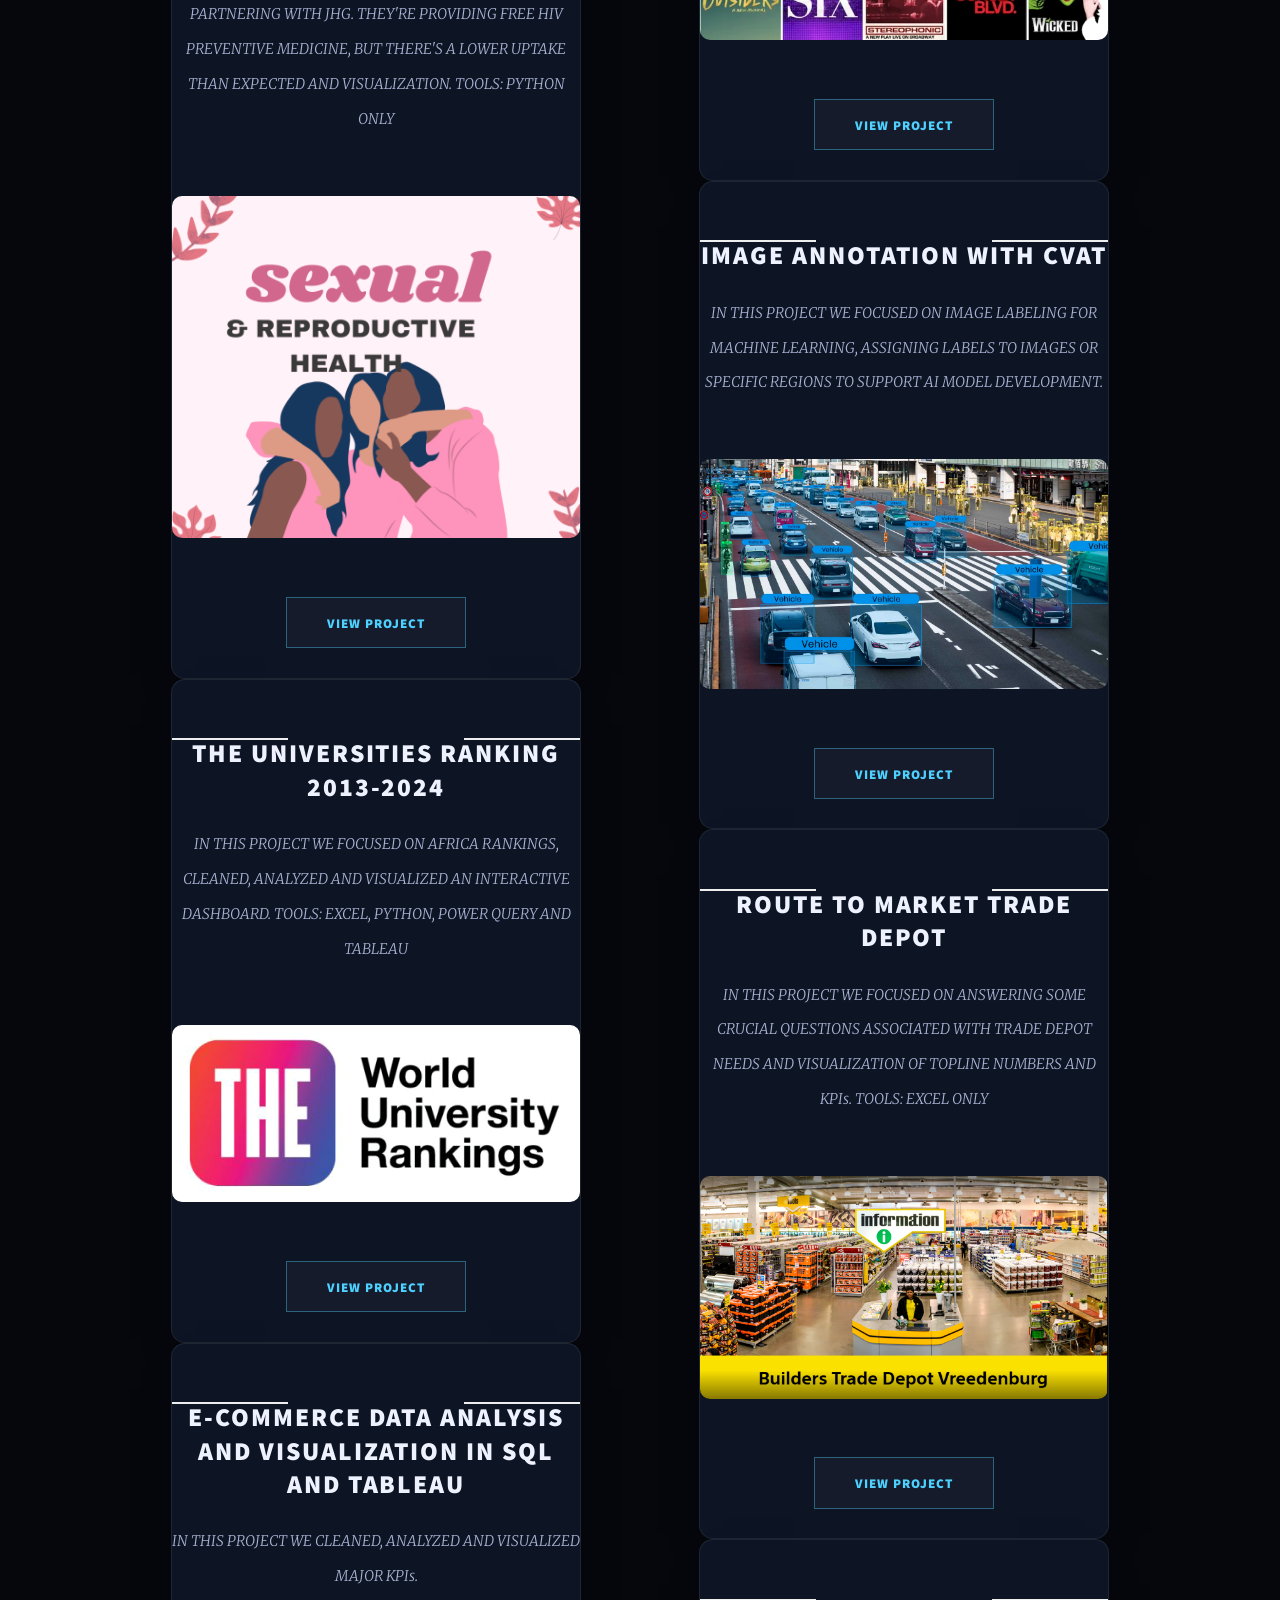
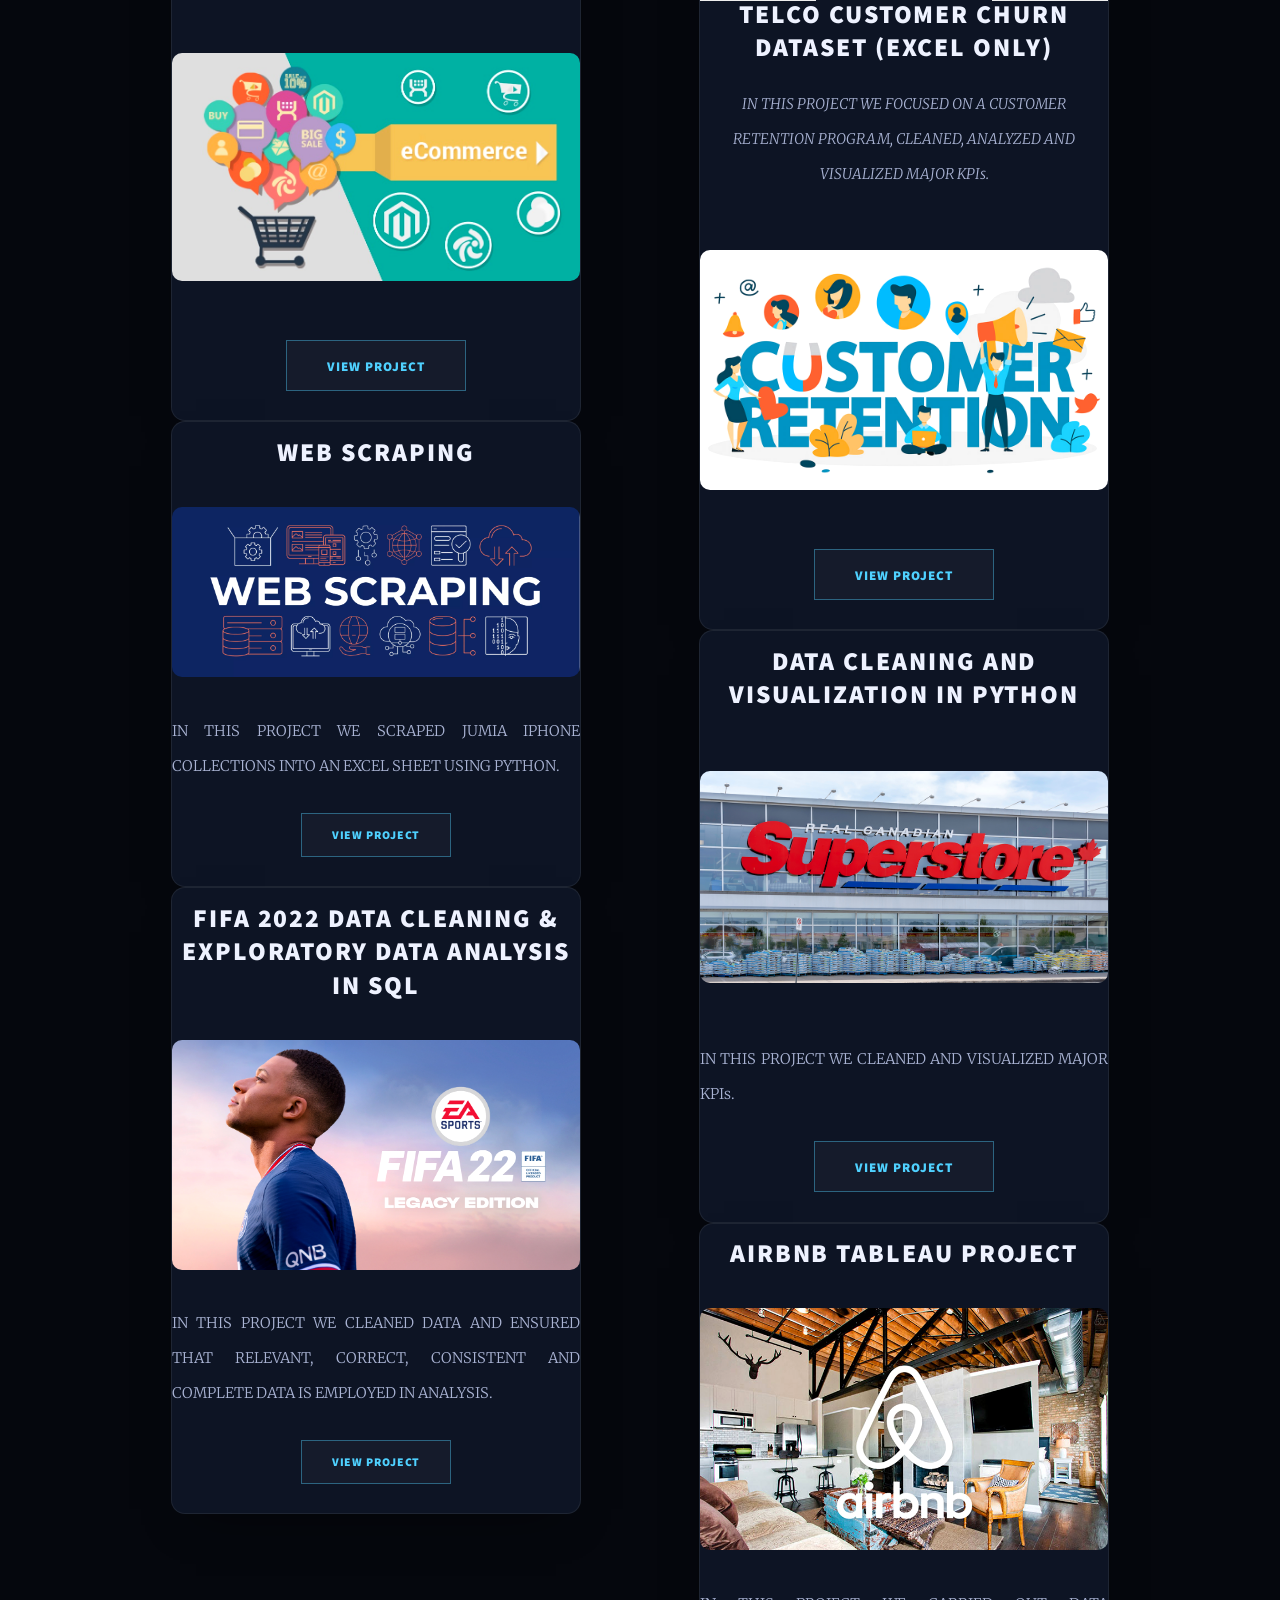
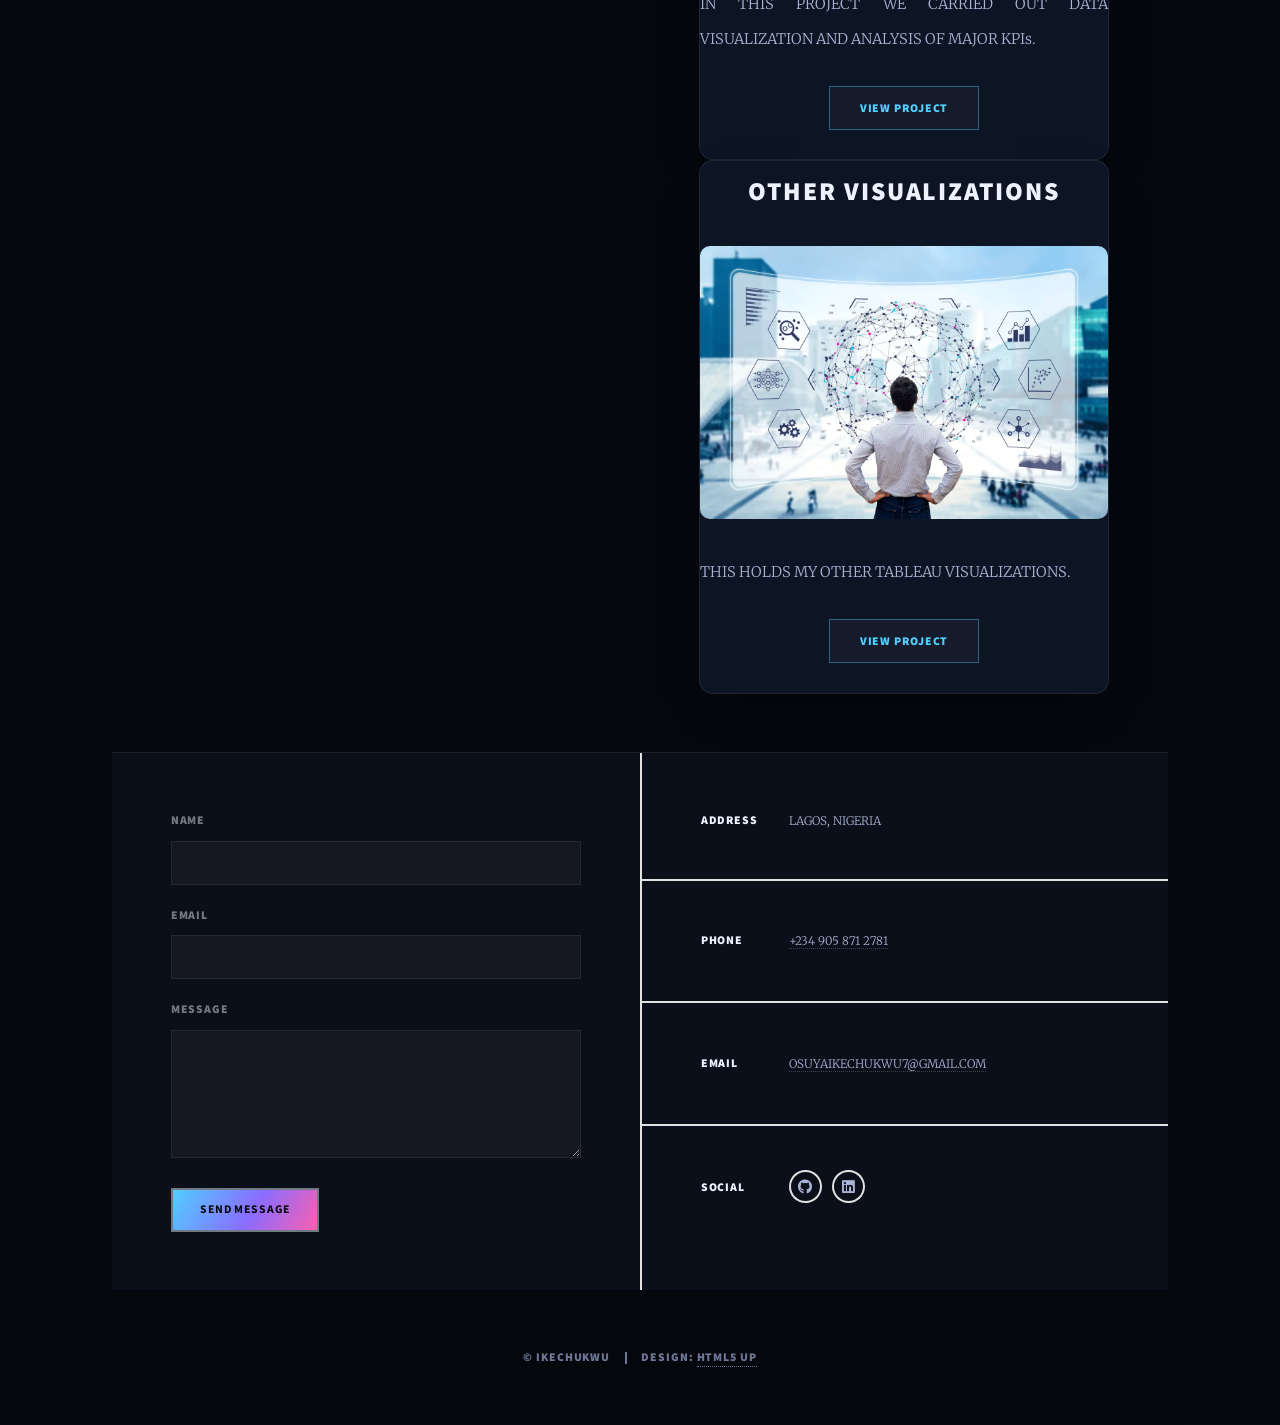
==== commit 9e5fa9dc: "Use custom cover image for Rwanda project card" ====
--- a/index.html
+++ b/index.html
@@ -178,7 +178,7 @@
 										<h2><a href="https://huggingface.co/spaces/Hykze1/Rwanda_wetland_and_forest">Rwanda Wetland and Forest Analysis</a></h2>
 										<p>THIS IS NOT JUST AN ANALYSIS: IT IS AN AUTOMATED PIPELINE THAT CLEANS RWANDA'S WETLAND AND FOREST DATA AND GENERATES THE VISUALIZATIONS AUTOMATICALLY, BUILT ON EXTENSIVE RESEARCH AND DEPLOYED AS AN INTERACTIVE WEB APP. TOOLS: EXCEL, PYTHON, InVEST, STREAMLIT AND HUGGING FACE</p>
 									</header>
-									<a href="https://huggingface.co/spaces/Hykze1/Rwanda_wetland_and_forest" class="image main"><img src="https://cdn-thumbnails.huggingface.co/social-thumbnails/spaces/Hykze1/Rwanda_wetland_and_forest.png" alt="Rwanda Wetland and Forest Streamlit app on Hugging Face" /></a>
+									<a href="https://huggingface.co/spaces/Hykze1/Rwanda_wetland_and_forest" class="image main"><img src="images/rwanda.png" alt="Rwanda Green Growth: wetlands and forest ecosystems" /></a>
 									<ul class="actions special">
 										<li><a href="https://huggingface.co/spaces/Hykze1/Rwanda_wetland_and_forest" class="button large">VIEW PROJECT</a></li>
 									</ul>
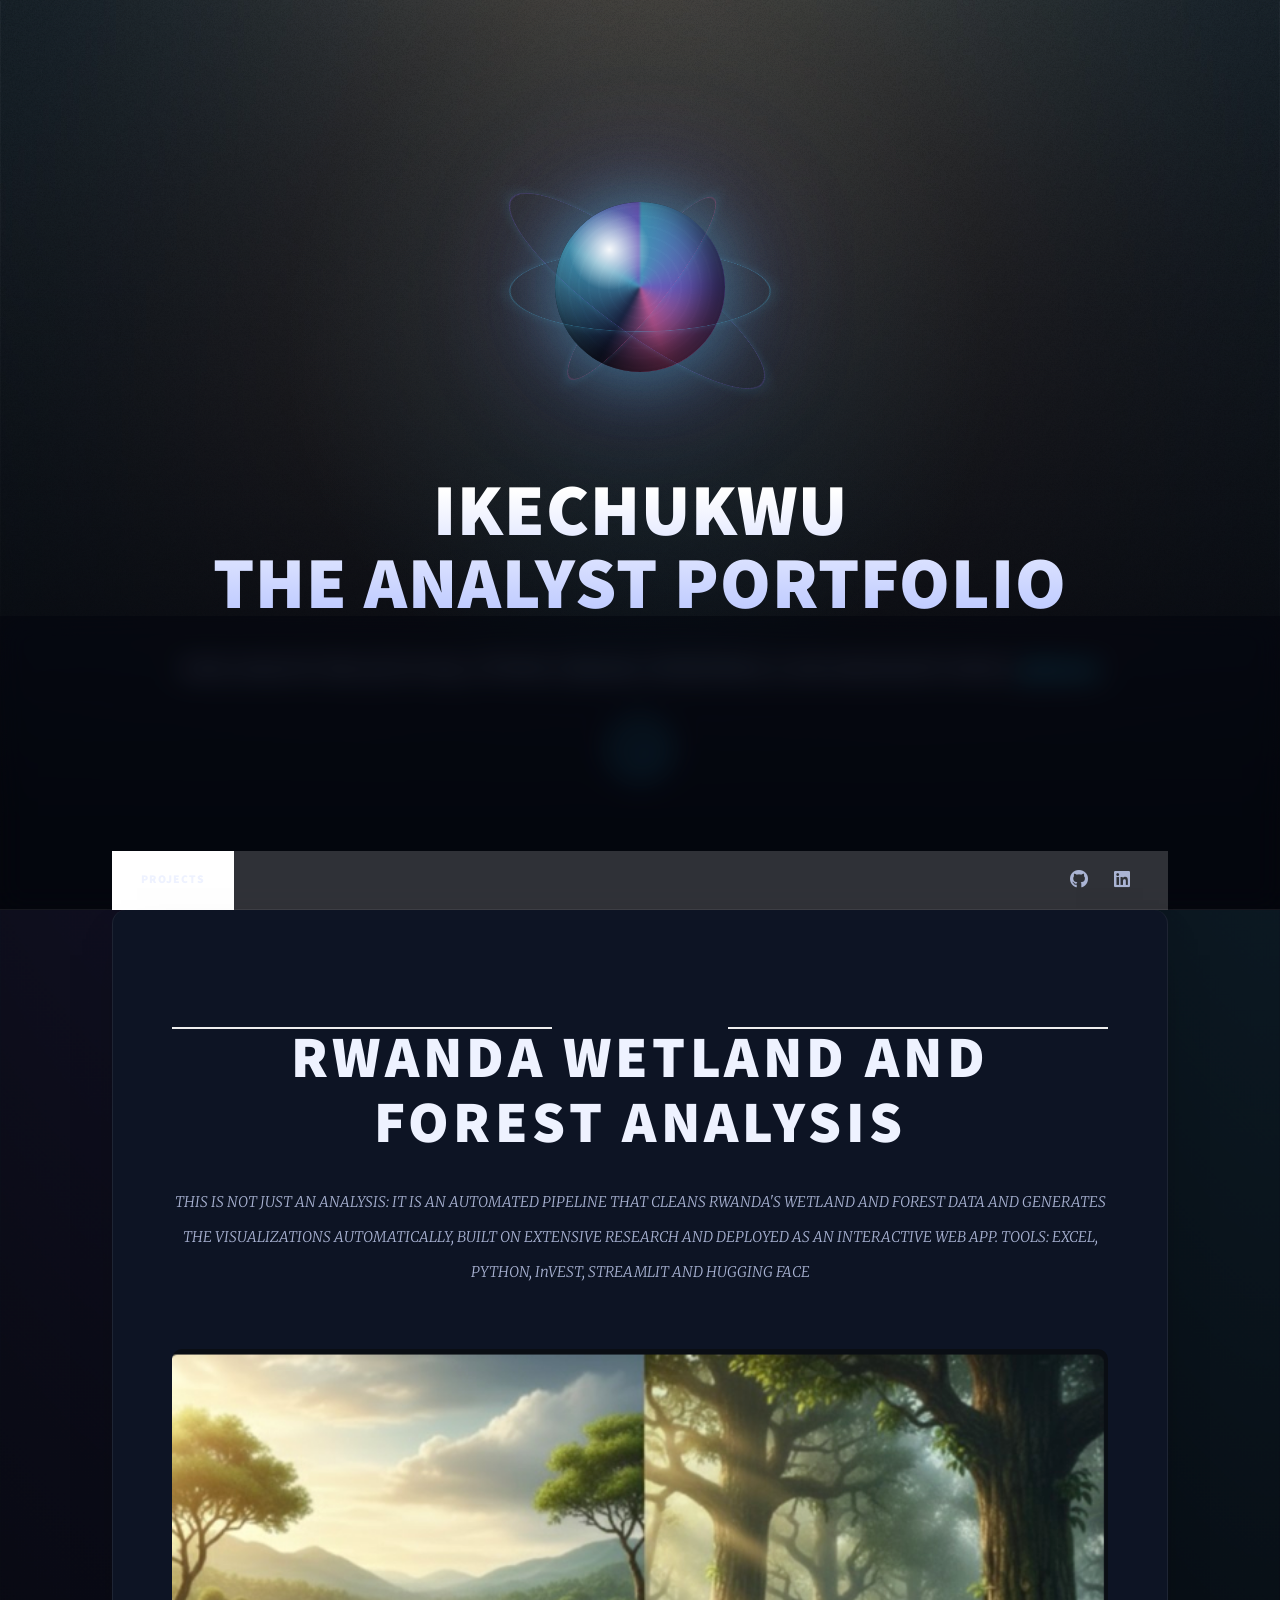
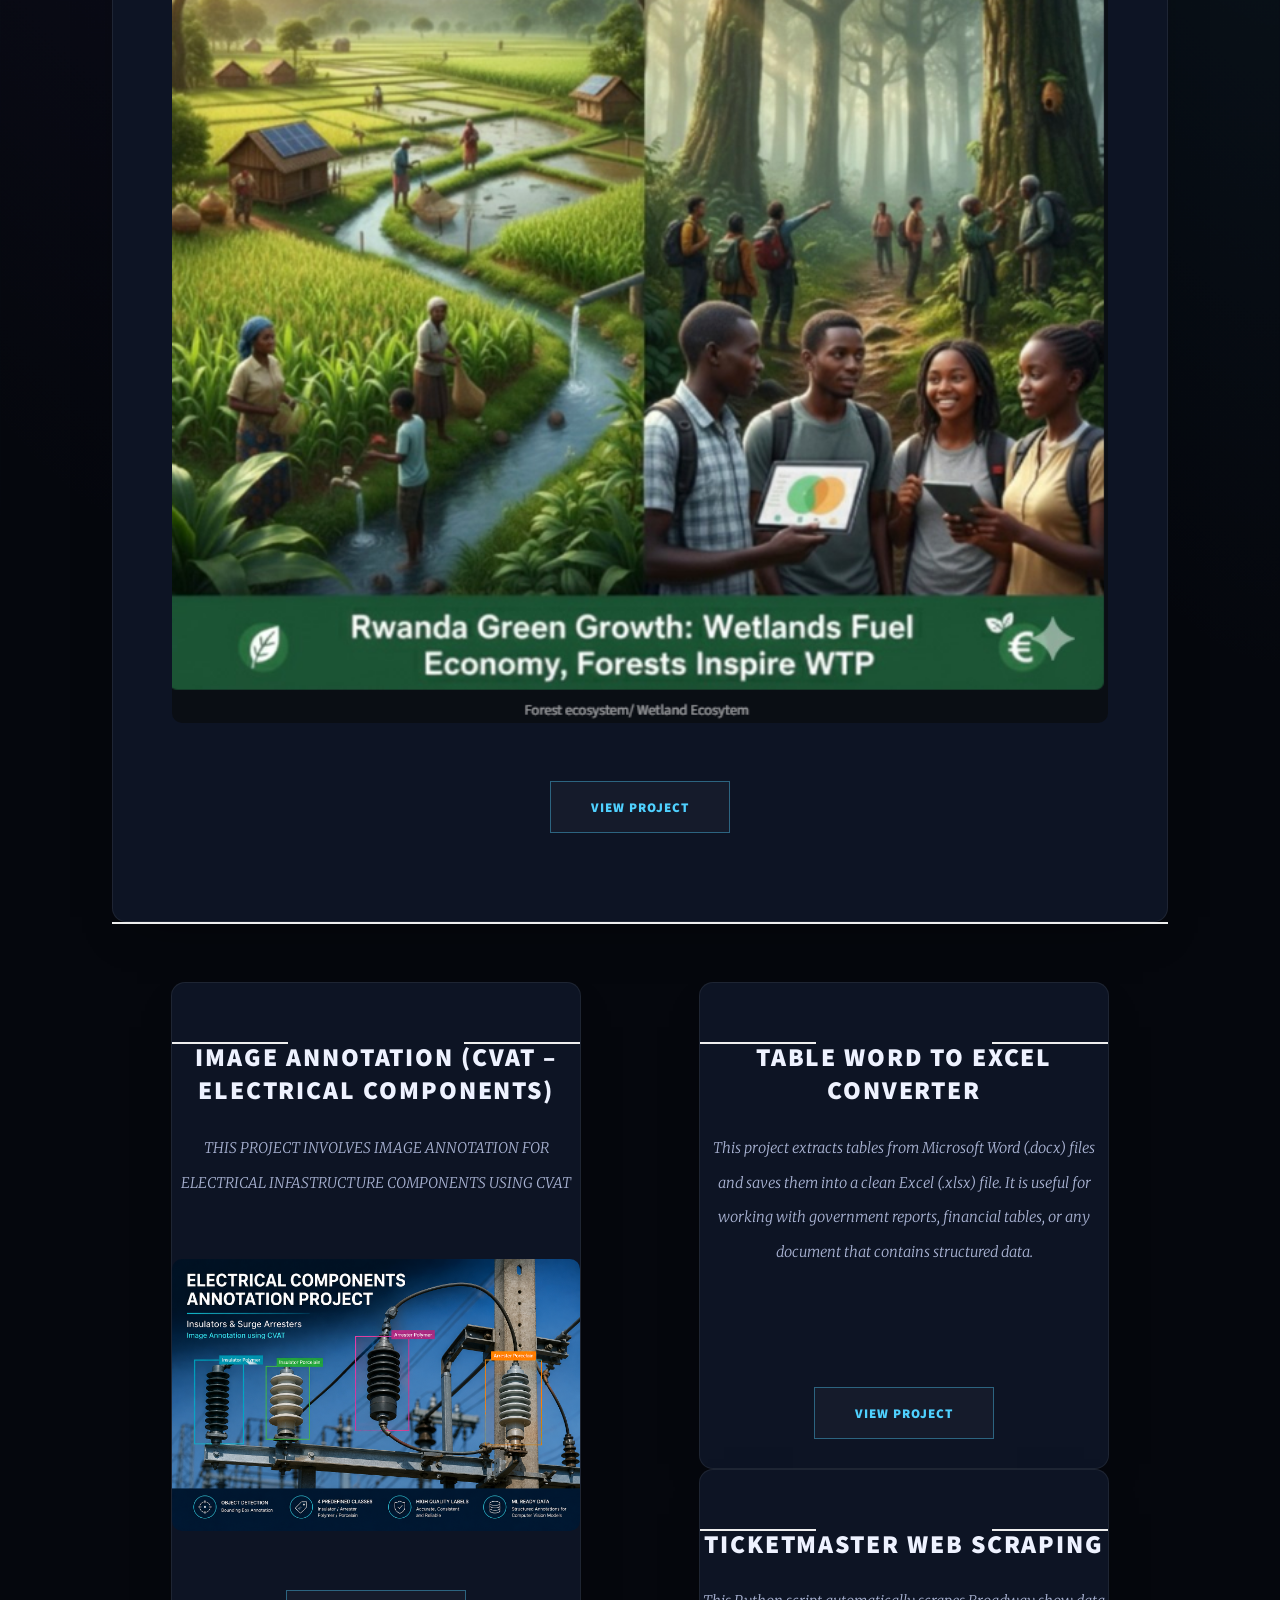
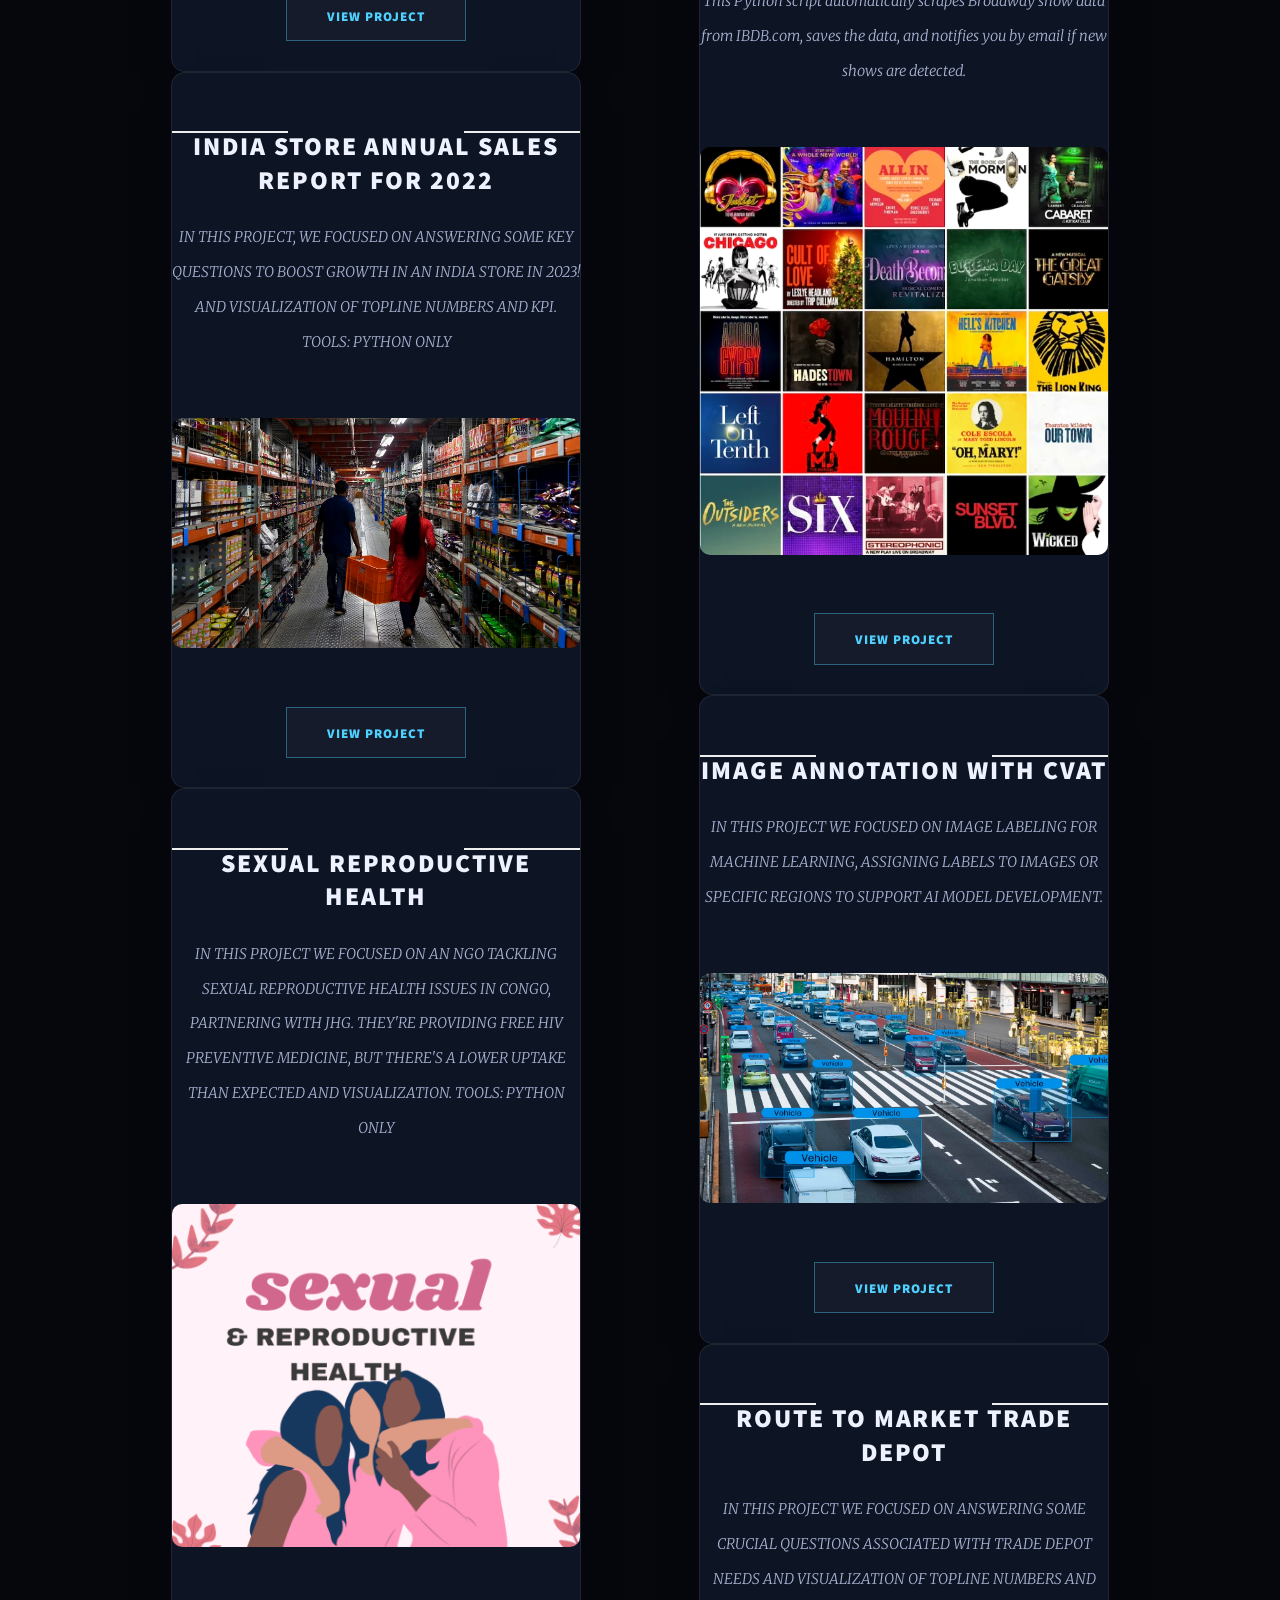
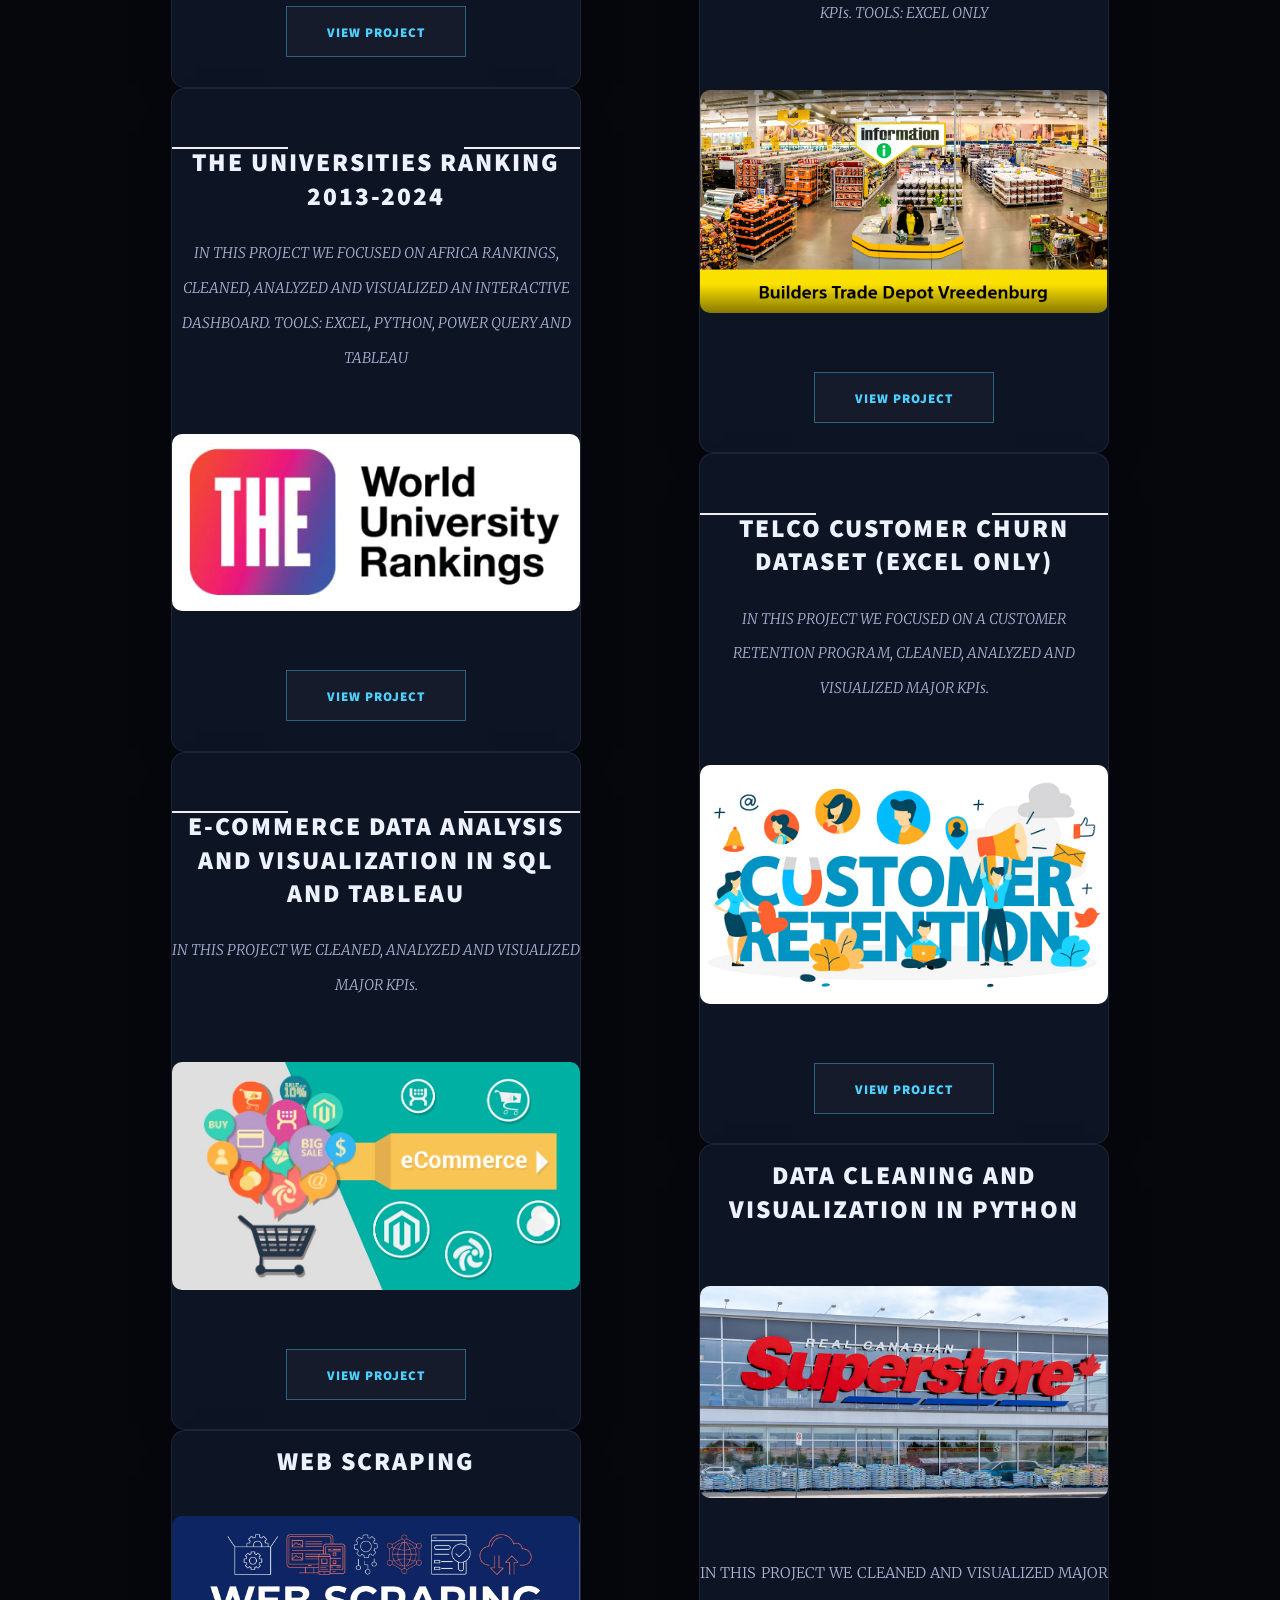
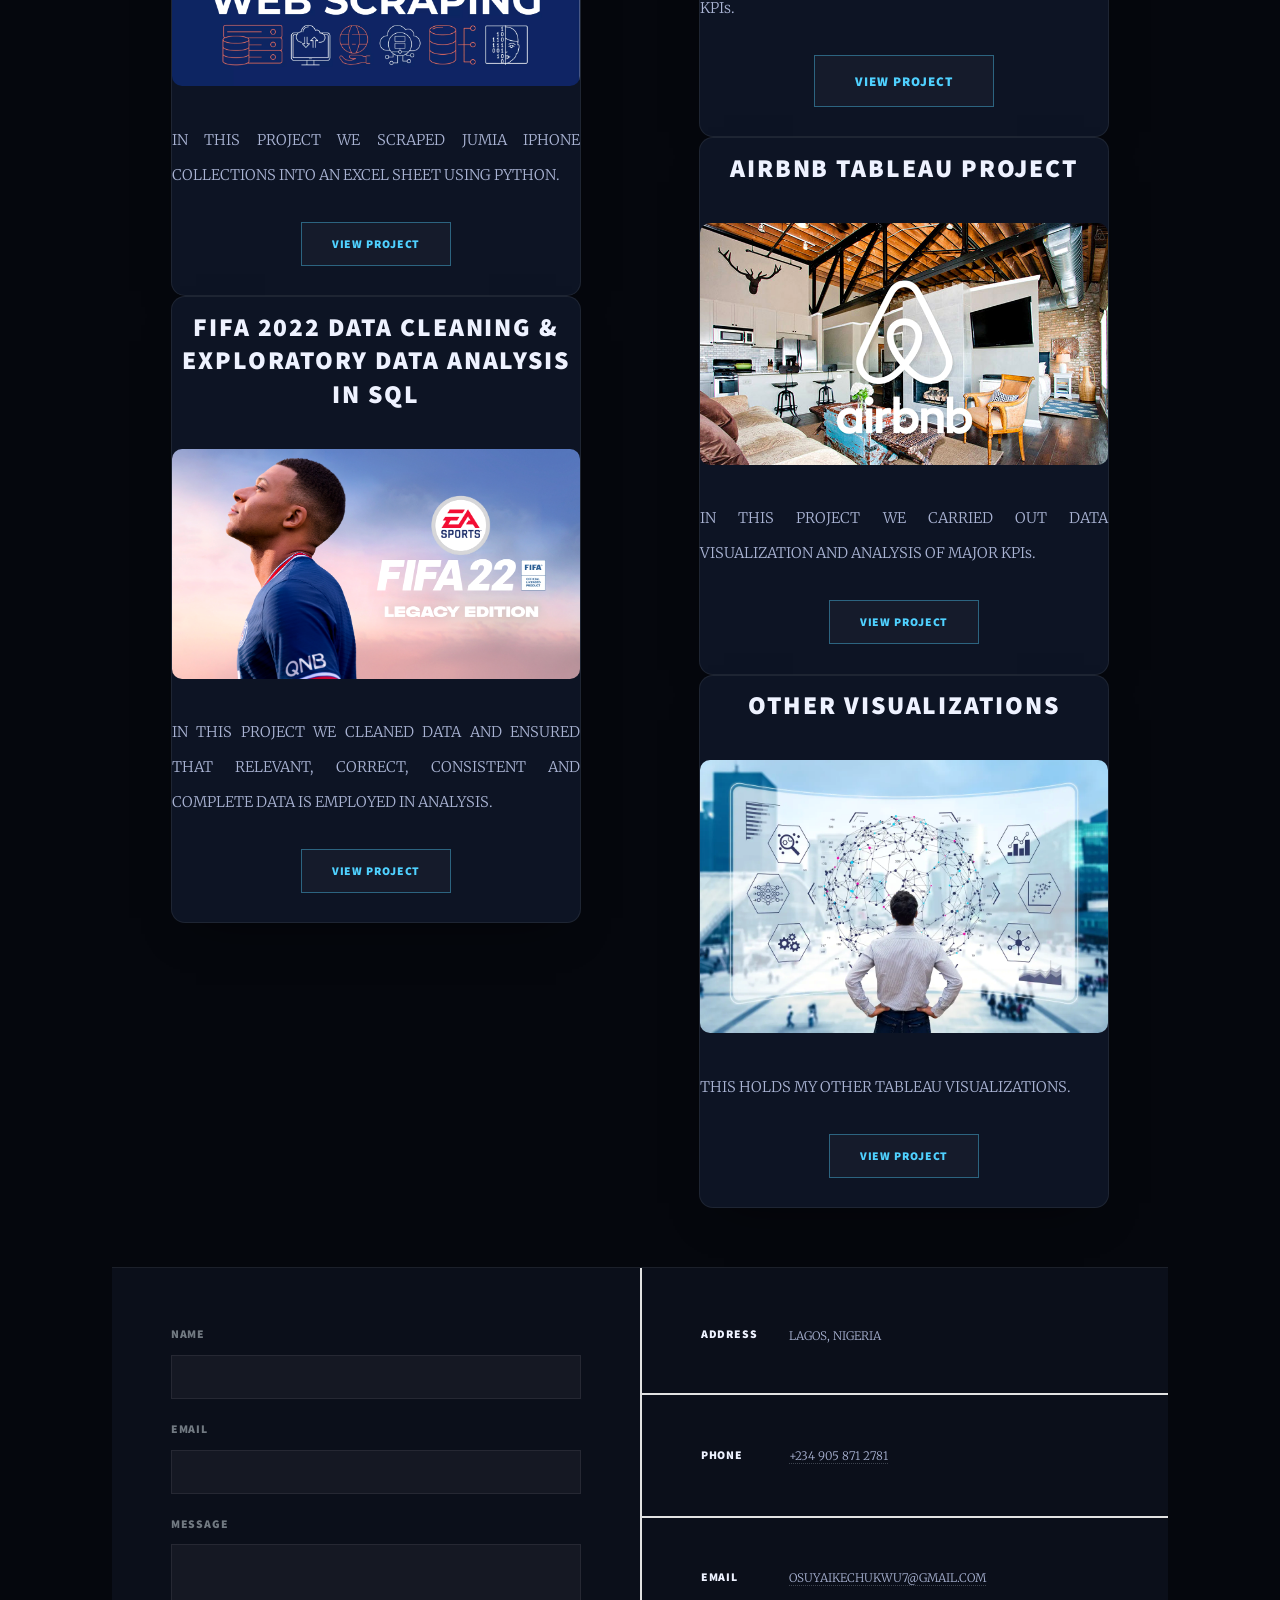
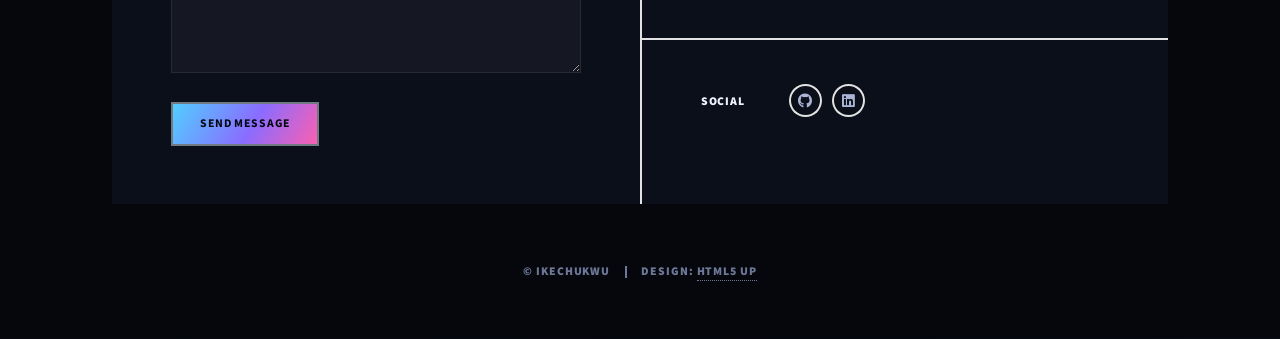
==== commit 53db2def: "Feature Rwanda project at top; move Word to Excel converter to right column" ====
--- a/index.html
+++ b/index.html
@@ -70,13 +70,12 @@
 							<article class="post featured">
 								<header class="major">
 									<span class="date"></span>
-									<h2><a href="#">Table Word to Excel Converter</a></h2>
-									<p>This project extracts tables from Microsoft Word (.docx) files and saves them into a clean Excel (.xlsx) file.
-									It is useful for working with government reports, financial tables, or any document that contains structured data.</p>
+									<h2><a href="https://huggingface.co/spaces/Hykze1/Rwanda_wetland_and_forest">Rwanda Wetland and Forest Analysis</a></h2>
+									<p>THIS IS NOT JUST AN ANALYSIS: IT IS AN AUTOMATED PIPELINE THAT CLEANS RWANDA'S WETLAND AND FOREST DATA AND GENERATES THE VISUALIZATIONS AUTOMATICALLY, BUILT ON EXTENSIVE RESEARCH AND DEPLOYED AS AN INTERACTIVE WEB APP. TOOLS: EXCEL, PYTHON, InVEST, STREAMLIT AND HUGGING FACE</p>
 								</header>
-								<a href="#" class="image main"><img src="https://www.guidingtech.com/wp-content/uploads/convert-a-word-table-to-microsoft-excel.jpg" alt="" /></a>
+								<a href="https://huggingface.co/spaces/Hykze1/Rwanda_wetland_and_forest" class="image main"><img src="images/rwanda.png" alt="Rwanda Green Growth: wetlands and forest ecosystems" /></a>
 								<ul class="actions special">
-									<li><a href="https://github.com/Hykze1/Table_Word_to_Excel_Converter/tree/main" class="button large">VIEW PROJECT</a></li>
+									<li><a href="https://huggingface.co/spaces/Hykze1/Rwanda_wetland_and_forest" class="button large">VIEW PROJECT</a></li>
 								</ul>
 							</article>
 
@@ -175,14 +174,15 @@
 								<article>
 									<header class="major">
 										<span class="date"></span>
-										<h2><a href="https://huggingface.co/spaces/Hykze1/Rwanda_wetland_and_forest">Rwanda Wetland and Forest Analysis</a></h2>
-										<p>THIS IS NOT JUST AN ANALYSIS: IT IS AN AUTOMATED PIPELINE THAT CLEANS RWANDA'S WETLAND AND FOREST DATA AND GENERATES THE VISUALIZATIONS AUTOMATICALLY, BUILT ON EXTENSIVE RESEARCH AND DEPLOYED AS AN INTERACTIVE WEB APP. TOOLS: EXCEL, PYTHON, InVEST, STREAMLIT AND HUGGING FACE</p>
-									</header>
-									<a href="https://huggingface.co/spaces/Hykze1/Rwanda_wetland_and_forest" class="image main"><img src="images/rwanda.png" alt="Rwanda Green Growth: wetlands and forest ecosystems" /></a>
-									<ul class="actions special">
-										<li><a href="https://huggingface.co/spaces/Hykze1/Rwanda_wetland_and_forest" class="button large">VIEW PROJECT</a></li>
-									</ul>
-								</article>
+										<h2><a href="#">Table Word to Excel Converter</a></h2>
+										<p>This project extracts tables from Microsoft Word (.docx) files and saves them into a clean Excel (.xlsx) file.
+										It is useful for working with government reports, financial tables, or any document that contains structured data.</p>
+									</header>
+									<a href="#" class="image main"><img src="https://www.guidingtech.com/wp-content/uploads/convert-a-word-table-to-microsoft-excel.jpg" alt="" /></a>
+									<ul class="actions special">
+										<li><a href="https://github.com/Hykze1/Table_Word_to_Excel_Converter/tree/main" class="button large">VIEW PROJECT</a></li>
+									</ul>
+							</article>
 
 								<article>
 									<header class="major">
